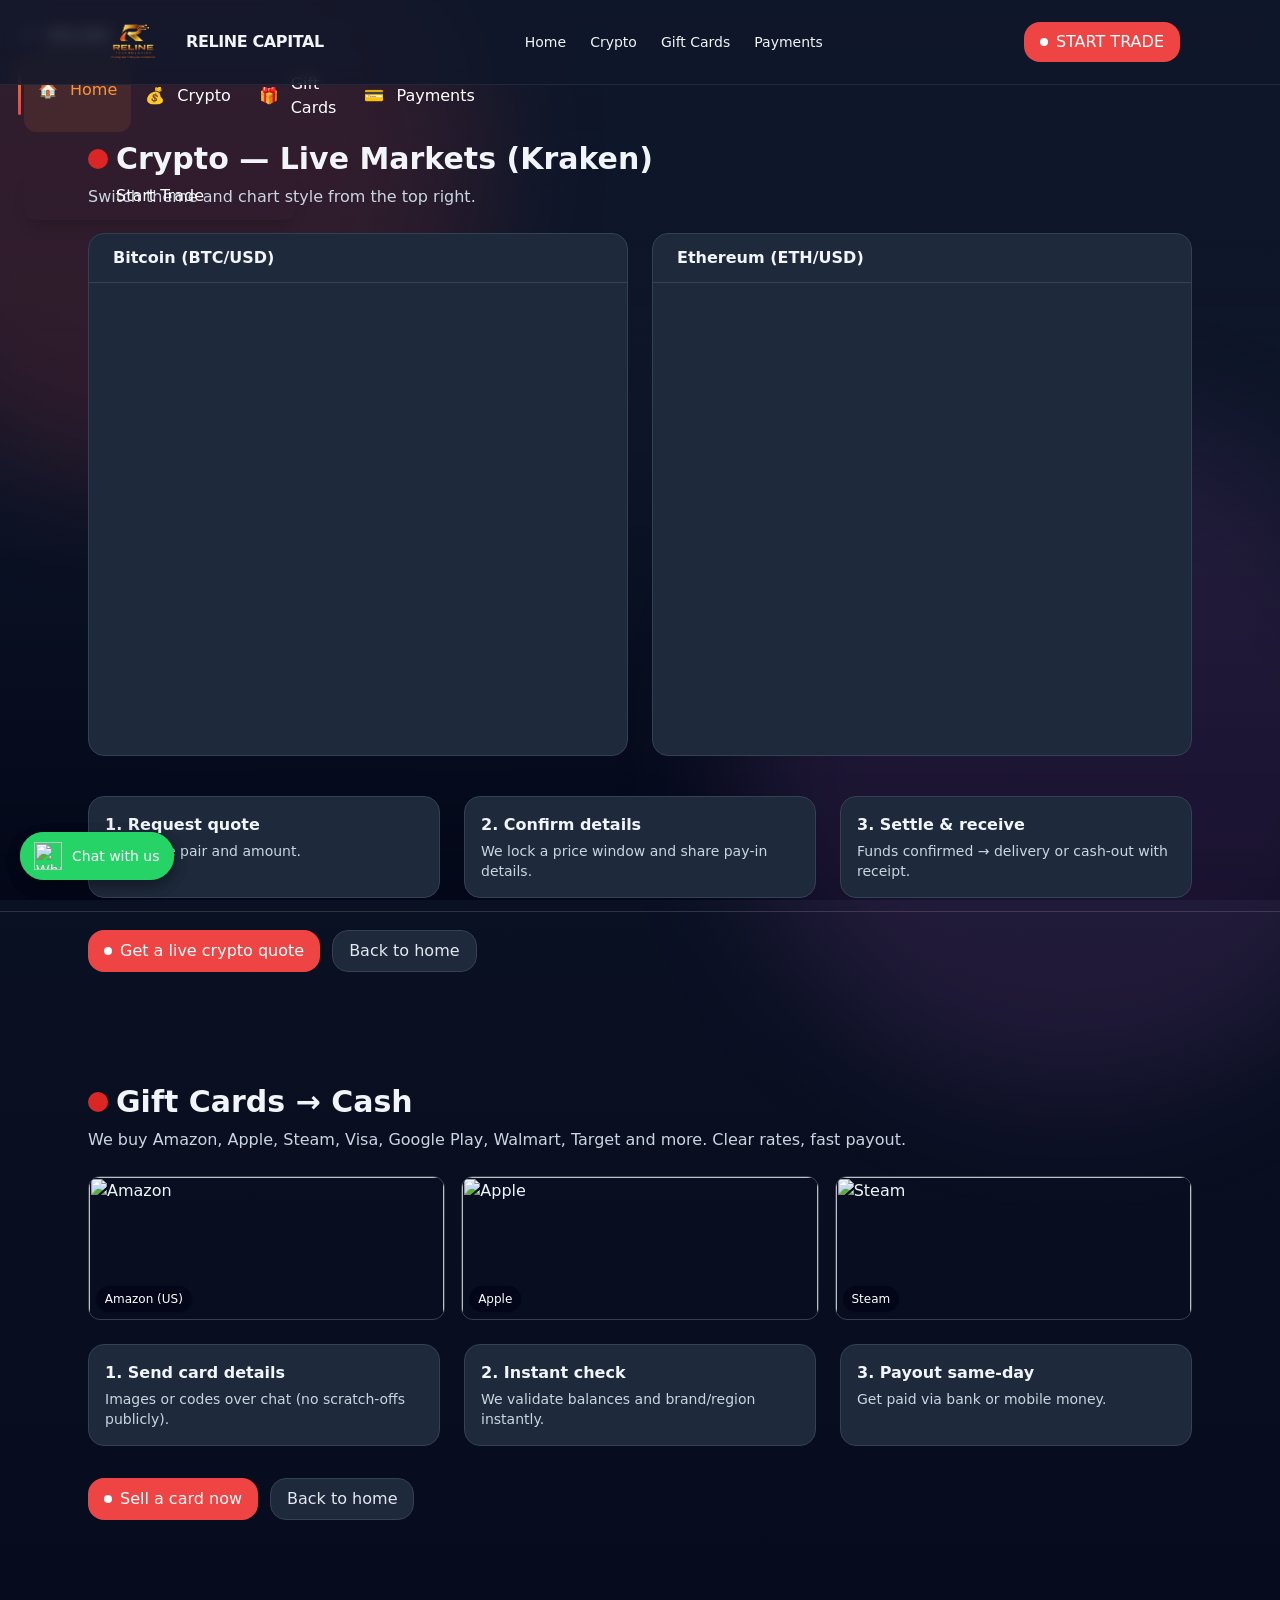
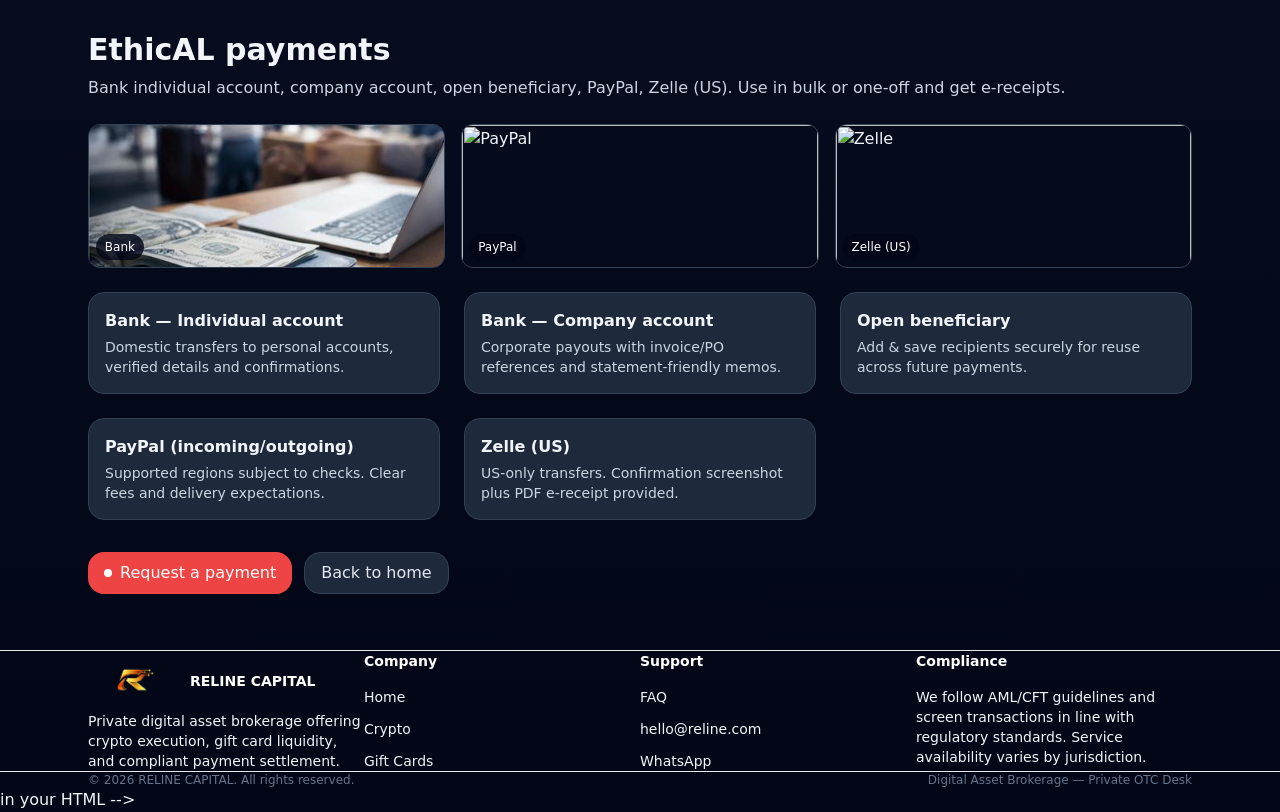
==== accounts.html @ 8716f9d9 "update layout" ====
<html lang="en" class="scroll-smooth">

<head>
  <meta charset="utf-8">
  <meta name="viewport" content="width=device-width, initial-scale=1">
  <title>RELINE — Chat-first Crypto &amp; Gift Cards</title>
  <meta name="description" content="LEXXY — crypto, gift cards, and EthicAL payments with chat‑first simplicity.">
  <link rel="preconnect" href="https://s3.tradingview.com">
  <script src="https://cdn.tailwindcss.com"></script>
  <script>tailwind.config = { darkMode: 'class', theme: { extend: {} } };</script>

  <script>
    document.documentElement.classList.add('dark');
  </script>

  <style>
    @keyframes floatA {
      0% {
        transform: translate3d(0, 0, 0)
      }

      50% {
        transform: translate3d(12px, -10px, 0)
      }

      100% {
        transform: translate3d(0, 0, 0)
      }
    }

    @keyframes floatB {
      0% {
        transform: translate3d(0, 0, 0)
      }

      50% {
        transform: translate3d(-10px, 12px, 0)
      }

      100% {
        transform: translate3d(0, 0, 0)
      }
    }

    .badge {
      position: absolute;
      bottom: .5rem;
      left: .5rem;
      padding: .25rem .55rem;
      border-radius: 9999px;
      font-size: .75rem;
      background: rgba(255, 255, 255, .9);
      color: #0f172a;
      box-shadow: 0 1px 2px rgba(0, 0, 0, .08)
    }

    .dark .badge {
      background: rgba(2, 6, 23, .8);
      color: #fff
    }


    .whatsapp-float {
      position: fixed;
      bottom: 20px;
      left: 20px;
      display: flex;
      align-items: center;
      gap: 10px;
      background-color: #25D366;
      color: #fff;
      padding: 10px 14px;
      border-radius: 50px;
      text-decoration: none;
      font-size: 14px;
      font-weight: 500;
      box-shadow: 0 6px 15px rgba(0, 0, 0, 0.2);
      z-index: 9999;
      transition: transform 0.2s ease, box-shadow 0.2s ease;
    }

    .whatsapp-float:hover {
      transform: translateY(-3px);
      box-shadow: 0 10px 20px rgba(0, 0, 0, 0.25);
    }

    .whatsapp-float img {
      width: 28px;
      height: 28px;
    }
  </style>
  <style>
    *,
    ::before,
    ::after {
      --tw-border-spacing-x: 0;
      --tw-border-spacing-y: 0;
      --tw-translate-x: 0;
      --tw-translate-y: 0;
      --tw-rotate: 0;
      --tw-skew-x: 0;
      --tw-skew-y: 0;
      --tw-scale-x: 1;
      --tw-scale-y: 1;
      --tw-pan-x: ;
      --tw-pan-y: ;
      --tw-pinch-zoom: ;
      --tw-scroll-snap-strictness: proximity;
      --tw-gradient-from-position: ;
      --tw-gradient-via-position: ;
      --tw-gradient-to-position: ;
      --tw-ordinal: ;
      --tw-slashed-zero: ;
      --tw-numeric-figure: ;
      --tw-numeric-spacing: ;
      --tw-numeric-fraction: ;
      --tw-ring-inset: ;
      --tw-ring-offset-width: 0px;
      --tw-ring-offset-color: #fff;
      --tw-ring-color: rgb(59 130 246 / 0.5);
      --tw-ring-offset-shadow: 0 0 #0000;
      --tw-ring-shadow: 0 0 #0000;
      --tw-shadow: 0 0 #0000;
      --tw-shadow-colored: 0 0 #0000;
      --tw-blur: ;
      --tw-brightness: ;
      --tw-contrast: ;
      --tw-grayscale: ;
      --tw-hue-rotate: ;
      --tw-invert: ;
      --tw-saturate: ;
      --tw-sepia: ;
      --tw-drop-shadow: ;
      --tw-backdrop-blur: ;
      --tw-backdrop-brightness: ;
      --tw-backdrop-contrast: ;
      --tw-backdrop-grayscale: ;
      --tw-backdrop-hue-rotate: ;
      --tw-backdrop-invert: ;
      --tw-backdrop-opacity: ;
      --tw-backdrop-saturate: ;
      --tw-backdrop-sepia: ;
      --tw-contain-size: ;
      --tw-contain-layout: ;
      --tw-contain-paint: ;
      --tw-contain-style:
    }

    ::backdrop {
      --tw-border-spacing-x: 0;
      --tw-border-spacing-y: 0;
      --tw-translate-x: 0;
      --tw-translate-y: 0;
      --tw-rotate: 0;
      --tw-skew-x: 0;
      --tw-skew-y: 0;
      --tw-scale-x: 1;
      --tw-scale-y: 1;
      --tw-pan-x: ;
      --tw-pan-y: ;
      --tw-pinch-zoom: ;
      --tw-scroll-snap-strictness: proximity;
      --tw-gradient-from-position: ;
      --tw-gradient-via-position: ;
      --tw-gradient-to-position: ;
      --tw-ordinal: ;
      --tw-slashed-zero: ;
      --tw-numeric-figure: ;
      --tw-numeric-spacing: ;
      --tw-numeric-fraction: ;
      --tw-ring-inset: ;
      --tw-ring-offset-width: 0px;
      --tw-ring-offset-color: #fff;
      --tw-ring-color: rgb(59 130 246 / 0.5);
      --tw-ring-offset-shadow: 0 0 #0000;
      --tw-ring-shadow: 0 0 #0000;
      --tw-shadow: 0 0 #0000;
      --tw-shadow-colored: 0 0 #0000;
      --tw-blur: ;
      --tw-brightness: ;
      --tw-contrast: ;
      --tw-grayscale: ;
      --tw-hue-rotate: ;
      --tw-invert: ;
      --tw-saturate: ;
      --tw-sepia: ;
      --tw-drop-shadow: ;
      --tw-backdrop-blur: ;
      --tw-backdrop-brightness: ;
      --tw-backdrop-contrast: ;
      --tw-backdrop-grayscale: ;
      --tw-backdrop-hue-rotate: ;
      --tw-backdrop-invert: ;
      --tw-backdrop-opacity: ;
      --tw-backdrop-saturate: ;
      --tw-backdrop-sepia: ;
      --tw-contain-size: ;
      --tw-contain-layout: ;
      --tw-contain-paint: ;
      --tw-contain-style:
    }

    /* ! tailwindcss v3.4.17 | MIT License | https://tailwindcss.com */
    *,
    ::after,
    ::before {
      box-sizing: border-box;
      border-width: 0;
      border-style: solid;
      border-color: #e5e7eb
    }

    ::after,
    ::before {
      --tw-content: ''
    }

    :host,
    html {
      line-height: 1.5;
      -webkit-text-size-adjust: 100%;
      -moz-tab-size: 4;
      tab-size: 4;
      font-family: ui-sans-serif, system-ui, sans-serif, "Apple Color Emoji", "Segoe UI Emoji", "Segoe UI Symbol", "Noto Color Emoji";
      font-feature-settings: normal;
      font-variation-settings: normal;
      -webkit-tap-highlight-color: transparent
    }

    body {
      margin: 0;
      line-height: inherit
    }

    hr {
      height: 0;
      color: inherit;
      border-top-width: 1px
    }

    abbr:where([title]) {
      -webkit-text-decoration: underline dotted;
      text-decoration: underline dotted
    }

    h1,
    h2,
    h3,
    h4,
    h5,
    h6 {
      font-size: inherit;
      font-weight: inherit
    }

    a {
      color: inherit;
      text-decoration: inherit
    }

    b,
    strong {
      font-weight: bolder
    }

    code,
    kbd,
    pre,
    samp {
      font-family: ui-monospace, SFMono-Regular, Menlo, Monaco, Consolas, "Liberation Mono", "Courier New", monospace;
      font-feature-settings: normal;
      font-variation-settings: normal;
      font-size: 1em
    }

    small {
      font-size: 80%
    }

    sub,
    sup {
      font-size: 75%;
      line-height: 0;
      position: relative;
      vertical-align: baseline
    }

    sub {
      bottom: -.25em
    }

    sup {
      top: -.5em
    }

    table {
      text-indent: 0;
      border-color: inherit;
      border-collapse: collapse
    }

    button,
    input,
    optgroup,
    select,
    textarea {
      font-family: inherit;
      font-feature-settings: inherit;
      font-variation-settings: inherit;
      font-size: 100%;
      font-weight: inherit;
      line-height: inherit;
      letter-spacing: inherit;
      color: inherit;
      margin: 0;
      padding: 0
    }

    button,
    select {
      text-transform: none
    }

    button,
    input:where([type=button]),
    input:where([type=reset]),
    input:where([type=submit]) {
      -webkit-appearance: button;
      background-color: transparent;
      background-image: none
    }

    :-moz-focusring {
      outline: auto
    }

    :-moz-ui-invalid {
      box-shadow: none
    }

    progress {
      vertical-align: baseline
    }

    ::-webkit-inner-spin-button,
    ::-webkit-outer-spin-button {
      height: auto
    }

    [type=search] {
      -webkit-appearance: textfield;
      outline-offset: -2px
    }

    ::-webkit-search-decoration {
      -webkit-appearance: none
    }

    ::-webkit-file-upload-button {
      -webkit-appearance: button;
      font: inherit
    }

    summary {
      display: list-item
    }

    blockquote,
    dd,
    dl,
    figure,
    h1,
    h2,
    h3,
    h4,
    h5,
    h6,
    hr,
    p,
    pre {
      margin: 0
    }

    fieldset {
      margin: 0;
      padding: 0
    }

    legend {
      padding: 0
    }

    menu,
    ol,
    ul {
      list-style: none;
      margin: 0;
      padding: 0
    }

    dialog {
      padding: 0
    }

    textarea {
      resize: vertical
    }

    input::placeholder,
    textarea::placeholder {
      opacity: 1;
      color: #9ca3af
    }

    [role=button],
    button {
      cursor: pointer
    }

    :disabled {
      cursor: default
    }

    audio,
    canvas,
    embed,
    iframe,
    img,
    object,
    svg,
    video {
      display: block;
      vertical-align: middle
    }

    img,
    video {
      max-width: 100%;
      height: auto
    }

    /* [hidden]:where(:not([hidden=until-found])) {
      display: none
    } */

    .pointer-events-none {
      pointer-events: none
    }

    .fixed {
      position: fixed
    }

    .absolute {
      position: absolute
    }

    .relative {
      position: relative
    }

    .sticky {
      position: sticky
    }

    .inset-0 {
      inset: 0px
    }

    .-bottom-10 {
      bottom: -2.5rem
    }

    .-bottom-32 {
      bottom: -8rem
    }

    .-bottom-48 {
      bottom: -12rem
    }

    .-left-16 {
      left: -4rem
    }

    .-left-24 {
      left: -6rem
    }

    .-left-40 {
      left: -10rem
    }

    .-right-10 {
      right: -2.5rem
    }

    .-right-32 {
      right: -8rem
    }

    .-right-40 {
      right: -10rem
    }

    .-top-10 {
      top: -2.5rem
    }

    .-top-24 {
      top: -6rem
    }

    .-top-40 {
      top: -10rem
    }

    .bottom-6 {
      bottom: 1.5rem
    }

    .right-6 {
      right: 1.5rem
    }

    .top-0 {
      top: 0px
    }

    .-z-10 {
      z-index: -10
    }

    .-z-20 {
      z-index: -20
    }

    .z-40 {
      z-index: 40
    }

    .mx-auto {
      margin-left: auto;
      margin-right: auto
    }

    .mb-4 {
      margin-bottom: 1rem
    }

    .mt-1 {
      margin-top: 0.25rem
    }

    .mt-10 {
      margin-top: 2.5rem
    }

    .mt-2 {
      margin-top: 0.5rem
    }

    .mt-4 {
      margin-top: 1rem
    }

    .mt-6 {
      margin-top: 1.5rem
    }

    .mt-8 {
      margin-top: 2rem
    }

    .mb-2 {
      margin-bottom: 0.5rem
    }

    .mt-3 {
      margin-top: 0.75rem
    }

    .block {
      display: block
    }

    .inline-block {
      display: inline-block
    }

    .flex {
      display: flex
    }

    .inline-flex {
      display: inline-flex
    }

    .grid {
      display: grid
    }

    /* .hidden {
      display: none
    } */

    .h-2 {
      height: 0.5rem
    }

    .h-24 {
      height: 6rem
    }

    .h-3 {
      height: 0.75rem
    }

    .h-36 {
      height: 9rem
    }

    .h-40 {
      height: 10rem
    }

    .h-48 {
      height: 12rem
    }

    .h-5 {
      height: 1.25rem
    }

    .h-8 {
      height: 2rem
    }

    .h-80 {
      height: 20rem
    }

    .h-\[34rem\] {
      height: 34rem
    }

    .h-\[40rem\] {
      height: 40rem
    }

    .h-\[42rem\] {
      height: 42rem
    }

    .h-full {
      height: 100%
    }

    .max-h-72 {
      max-height: 18rem
    }

    .w-2 {
      width: 0.5rem
    }

    .w-24 {
      width: 6rem
    }

    .w-3 {
      width: 0.75rem
    }

    .w-40 {
      width: 10rem
    }

    .w-48 {
      width: 12rem
    }

    .w-5 {
      width: 1.25rem
    }

    .w-8 {
      width: 2rem
    }

    .w-80 {
      width: 20rem
    }

    .w-\[34rem\] {
      width: 34rem
    }

    .w-\[40rem\] {
      width: 40rem
    }

    .w-\[42rem\] {
      width: 42rem
    }

    .w-full {
      width: 100%
    }

    .max-w-6xl {
      max-width: 72rem
    }

    .rotate-12 {
      --tw-rotate: 12deg;
      transform: translate(var(--tw-translate-x), var(--tw-translate-y)) rotate(var(--tw-rotate)) skewX(var(--tw-skew-x)) skewY(var(--tw-skew-y)) scaleX(var(--tw-scale-x)) scaleY(var(--tw-scale-y))
    }

    .cursor-pointer {
      cursor: pointer
    }

    .grid-cols-2 {
      grid-template-columns: repeat(2, minmax(0, 1fr))
    }

    .flex-wrap {
      flex-wrap: wrap
    }

    .items-start {
      align-items: flex-start
    }

    .items-center {
      align-items: center
    }

    .justify-center {
      justify-content: center
    }

    .justify-between {
      justify-content: space-between
    }

    .gap-1 {
      gap: 0.25rem
    }

    .gap-10 {
      gap: 2.5rem
    }

    .gap-2 {
      gap: 0.5rem
    }

    .gap-3 {
      gap: 0.75rem
    }

    .gap-4 {
      gap: 1rem
    }

    .gap-6 {
      gap: 1.5rem
    }

    .gap-8 {
      gap: 2rem
    }

    .space-y-3> :not([hidden])~ :not([hidden]) {
      --tw-space-y-reverse: 0;
      margin-top: calc(0.75rem * calc(1 - var(--tw-space-y-reverse)));
      margin-bottom: calc(0.75rem * var(--tw-space-y-reverse))
    }

    .space-y-4> :not([hidden])~ :not([hidden]) {
      --tw-space-y-reverse: 0;
      margin-top: calc(1rem * calc(1 - var(--tw-space-y-reverse)));
      margin-bottom: calc(1rem * var(--tw-space-y-reverse))
    }

    .space-y-2> :not([hidden])~ :not([hidden]) {
      --tw-space-y-reverse: 0;
      margin-top: calc(0.5rem * calc(1 - var(--tw-space-y-reverse)));
      margin-bottom: calc(0.5rem * var(--tw-space-y-reverse))
    }

    /* .overflow-hidden {
      overflow: hidden
    } */

    .scroll-smooth {
      scroll-behavior: smooth
    }

    .rounded-2xl {
      border-radius: 1rem
    }

    .rounded-\[40\%\] {
      border-radius: 40%
    }

    .rounded-full {
      border-radius: 9999px
    }

    .rounded-lg {
      border-radius: 0.5rem
    }

    .rounded-xl {
      border-radius: 0.75rem
    }

    .border {
      border-width: 1px
    }

    .border-b {
      border-bottom-width: 1px
    }

    .border-t {
      border-top-width: 1px
    }

    .border-slate-200 {
      --tw-border-opacity: 1;
      border-color: rgb(226 232 240 / var(--tw-border-opacity, 1))
    }

    .bg-cyan-400\/15 {
      background-color: rgb(34 211 238 / 0.15)
    }

    .bg-cyan-500 {
      --tw-bg-opacity: 1;
      background-color: rgb(6 182 212 / var(--tw-bg-opacity, 1))
    }

    .bg-cyan-600 {
      --tw-bg-opacity: 1;
      background-color: rgb(8 145 178 / var(--tw-bg-opacity, 1))
    }

    .bg-fuchsia-400\/10 {
      background-color: rgb(232 121 249 / 0.1)
    }

    .bg-slate-100 {
      --tw-bg-opacity: 1;
      background-color: rgb(241 245 249 / var(--tw-bg-opacity, 1))
    }

    .bg-white {
      --tw-bg-opacity: 1;
      background-color: rgb(255 255 255 / var(--tw-bg-opacity, 1))
    }

    .bg-white\/80 {
      background-color: rgb(255 255 255 / 0.8)
    }

    .bg-\[radial-gradient\(circle_at_1px_1px\2c \#0ea5e9_1px\2c transparent_1px\)\] {
      background-image: radial-gradient(circle at 1px 1px, #0ea5e9 1px, transparent 1px)
    }

    .bg-gradient-to-b {
      background-image: linear-gradient(to bottom, var(--tw-gradient-stops))
    }

    .bg-gradient-to-br {
      background-image: linear-gradient(to bottom right, var(--tw-gradient-stops))
    }

    .bg-gradient-to-tr {
      background-image: linear-gradient(to top right, var(--tw-gradient-stops))
    }

    .from-cyan-400 {
      --tw-gradient-from: #22d3ee var(--tw-gradient-from-position);
      --tw-gradient-to: rgb(34 211 238 / 0) var(--tw-gradient-to-position);
      --tw-gradient-stops: var(--tw-gradient-from), var(--tw-gradient-to)
    }

    .from-cyan-400\/30 {
      --tw-gradient-from: rgb(34 211 238 / 0.3) var(--tw-gradient-from-position);
      --tw-gradient-to: rgb(34 211 238 / 0) var(--tw-gradient-to-position);
      --tw-gradient-stops: var(--tw-gradient-from), var(--tw-gradient-to)
    }

    .from-violet-500 {
      --tw-gradient-from: #8b5cf6 var(--tw-gradient-from-position);
      --tw-gradient-to: rgb(139 92 246 / 0) var(--tw-gradient-to-position);
      --tw-gradient-stops: var(--tw-gradient-from), var(--tw-gradient-to)
    }

    .from-violet-500\/20 {
      --tw-gradient-from: rgb(139 92 246 / 0.2) var(--tw-gradient-from-position);
      --tw-gradient-to: rgb(139 92 246 / 0) var(--tw-gradient-to-position);
      --tw-gradient-stops: var(--tw-gradient-from), var(--tw-gradient-to)
    }

    .from-white {
      --tw-gradient-from: #fff var(--tw-gradient-from-position);
      --tw-gradient-to: rgb(255 255 255 / 0) var(--tw-gradient-to-position);
      --tw-gradient-stops: var(--tw-gradient-from), var(--tw-gradient-to)
    }

    .from-white\/80 {
      --tw-gradient-from: rgb(255 255 255 / 0.8) var(--tw-gradient-from-position);
      --tw-gradient-to: rgb(255 255 255 / 0) var(--tw-gradient-to-position);
      --tw-gradient-stops: var(--tw-gradient-from), var(--tw-gradient-to)
    }

    .via-cyan-400 {
      --tw-gradient-to: rgb(34 211 238 / 0) var(--tw-gradient-to-position);
      --tw-gradient-stops: var(--tw-gradient-from), #22d3ee var(--tw-gradient-via-position), var(--tw-gradient-to)
    }

    .via-cyan-400\/20 {
      --tw-gradient-to: rgb(34 211 238 / 0) var(--tw-gradient-to-position);
      --tw-gradient-stops: var(--tw-gradient-from), rgb(34 211 238 / 0.2) var(--tw-gradient-via-position), var(--tw-gradient-to)
    }

    .via-fuchsia-500 {
      --tw-gradient-to: rgb(217 70 239 / 0) var(--tw-gradient-to-position);
      --tw-gradient-stops: var(--tw-gradient-from), #d946ef var(--tw-gradient-via-position), var(--tw-gradient-to)
    }

    .via-white\/40 {
      --tw-gradient-to: rgb(255 255 255 / 0) var(--tw-gradient-to-position);
      --tw-gradient-stops: var(--tw-gradient-from), rgb(255 255 255 / 0.4) var(--tw-gradient-via-position), var(--tw-gradient-to)
    }

    .to-fuchsia-500\/20 {
      --tw-gradient-to: rgb(217 70 239 / 0.2) var(--tw-gradient-to-position)
    }

    .to-fuchsia-500\/30 {
      --tw-gradient-to: rgb(217 70 239 / 0.3) var(--tw-gradient-to-position)
    }

    .to-slate-50 {
      --tw-gradient-to: #f8fafc var(--tw-gradient-to-position)
    }

    .to-transparent {
      --tw-gradient-to: transparent var(--tw-gradient-to-position)
    }

    .to-violet-500\/30 {
      --tw-gradient-to: rgb(139 92 246 / 0.3) var(--tw-gradient-to-position)
    }

    .to-white\/80 {
      --tw-gradient-to: rgb(255 255 255 / 0.8) var(--tw-gradient-to-position)
    }

    .object-cover {
      object-fit: cover
    }

    .p-1 {
      padding: 0.25rem
    }

    .p-4 {
      padding: 1rem
    }

    .p-6 {
      padding: 1.5rem
    }

    .px-2 {
      padding-left: 0.5rem;
      padding-right: 0.5rem
    }

    .px-3 {
      padding-left: 0.75rem;
      padding-right: 0.75rem
    }

    .px-4 {
      padding-left: 1rem;
      padding-right: 1rem
    }

    .px-6 {
      padding-left: 1.5rem;
      padding-right: 1.5rem
    }

    .py-1 {
      padding-top: 0.25rem;
      padding-bottom: 0.25rem
    }

    .py-12 {
      padding-top: 3rem;
      padding-bottom: 3rem
    }

    .py-14 {
      padding-top: 3.5rem;
      padding-bottom: 3.5rem
    }

    .py-2 {
      padding-top: 0.5rem;
      padding-bottom: 0.5rem
    }

    .py-3 {
      padding-top: 0.75rem;
      padding-bottom: 0.75rem
    }

    .py-4 {
      padding-top: 1rem;
      padding-bottom: 1rem
    }

    .py-10 {
      padding-top: 2.5rem;
      padding-bottom: 2.5rem
    }

    .pb-10 {
      padding-bottom: 2.5rem
    }

    .pt-16 {
      padding-top: 4rem
    }

    .text-3xl {
      font-size: 1.875rem;
      line-height: 2.25rem
    }

    .text-4xl {
      font-size: 2.25rem;
      line-height: 2.5rem
    }

    .text-base {
      font-size: 1rem;
      line-height: 1.5rem
    }

    .text-lg {
      font-size: 1.125rem;
      line-height: 1.75rem
    }

    .text-sm {
      font-size: 0.875rem;
      line-height: 1.25rem
    }

    .text-xs {
      font-size: 0.75rem;
      line-height: 1rem
    }

    .font-semibold {
      font-weight: 600
    }

    .font-medium {
      font-weight: 500
    }

    .leading-tight {
      line-height: 1.25
    }

    .tracking-tight {
      letter-spacing: -0.025em
    }

    .text-slate-500 {
      --tw-text-opacity: 1;
      color: rgb(100 116 139 / var(--tw-text-opacity, 1))
    }

    .text-slate-600 {
      --tw-text-opacity: 1;
      color: rgb(71 85 105 / var(--tw-text-opacity, 1))
    }

    .text-slate-700 {
      --tw-text-opacity: 1;
      color: rgb(51 65 85 / var(--tw-text-opacity, 1))
    }

    .text-slate-900 {
      --tw-text-opacity: 1;
      color: rgb(15 23 42 / var(--tw-text-opacity, 1))
    }

    .text-white {
      --tw-text-opacity: 1;
      color: rgb(255 255 255 / var(--tw-text-opacity, 1))
    }

    .placeholder-slate-400::placeholder {
      --tw-placeholder-opacity: 1;
      color: rgb(148 163 184 / var(--tw-placeholder-opacity, 1))
    }

    .opacity-25 {
      opacity: 0.25
    }

    .opacity-30 {
      opacity: 0.3
    }

    .opacity-\[0\.06\] {
      opacity: 0.06
    }

    .shadow {
      --tw-shadow: 0 1px 3px 0 rgb(0 0 0 / 0.1), 0 1px 2px -1px rgb(0 0 0 / 0.1);
      --tw-shadow-colored: 0 1px 3px 0 var(--tw-shadow-color), 0 1px 2px -1px var(--tw-shadow-color);
      box-shadow: var(--tw-ring-offset-shadow, 0 0 #0000), var(--tw-ring-shadow, 0 0 #0000), var(--tw-shadow)
    }

    .shadow-lg {
      --tw-shadow: 0 10px 15px -3px rgb(0 0 0 / 0.1), 0 4px 6px -4px rgb(0 0 0 / 0.1);
      --tw-shadow-colored: 0 10px 15px -3px var(--tw-shadow-color), 0 4px 6px -4px var(--tw-shadow-color);
      box-shadow: var(--tw-ring-offset-shadow, 0 0 #0000), var(--tw-ring-shadow, 0 0 #0000), var(--tw-shadow)
    }

    .blur-2xl {
      --tw-blur: blur(40px);
      filter: var(--tw-blur) var(--tw-brightness) var(--tw-contrast) var(--tw-grayscale) var(--tw-hue-rotate) var(--tw-invert) var(--tw-saturate) var(--tw-sepia) var(--tw-drop-shadow)
    }

    .blur-3xl {
      --tw-blur: blur(64px);
      filter: var(--tw-blur) var(--tw-brightness) var(--tw-contrast) var(--tw-grayscale) var(--tw-hue-rotate) var(--tw-invert) var(--tw-saturate) var(--tw-sepia) var(--tw-drop-shadow)
    }

    .blur-xl {
      --tw-blur: blur(24px);
      filter: var(--tw-blur) var(--tw-brightness) var(--tw-contrast) var(--tw-grayscale) var(--tw-hue-rotate) var(--tw-invert) var(--tw-saturate) var(--tw-sepia) var(--tw-drop-shadow)
    }

    .backdrop-blur {
      --tw-backdrop-blur: blur(8px);
      -webkit-backdrop-filter: var(--tw-backdrop-blur) var(--tw-backdrop-brightness) var(--tw-backdrop-contrast) var(--tw-backdrop-grayscale) var(--tw-backdrop-hue-rotate) var(--tw-backdrop-invert) var(--tw-backdrop-opacity) var(--tw-backdrop-saturate) var(--tw-backdrop-sepia);
      backdrop-filter: var(--tw-backdrop-blur) var(--tw-backdrop-brightness) var(--tw-backdrop-contrast) var(--tw-backdrop-grayscale) var(--tw-backdrop-hue-rotate) var(--tw-backdrop-invert) var(--tw-backdrop-opacity) var(--tw-backdrop-saturate) var(--tw-backdrop-sepia)
    }

    .transition-transform {
      transition-property: transform;
      transition-timing-function: cubic-bezier(0.4, 0, 0.2, 1);
      transition-duration: 150ms
    }

    .duration-150 {
      transition-duration: 150ms
    }

    .duration-300 {
      transition-duration: 300ms
    }

    .will-change-transform {
      will-change: transform
    }

    .\[background-size\:22px_22px\] {
      background-size: 22px 22px
    }

    .hover\:-translate-y-1:hover {
      --tw-translate-y: -0.25rem;
      transform: translate(var(--tw-translate-x), var(--tw-translate-y)) rotate(var(--tw-rotate)) skewX(var(--tw-skew-x)) skewY(var(--tw-skew-y)) scaleX(var(--tw-scale-x)) scaleY(var(--tw-scale-y))
    }

    .hover\:bg-cyan-600:hover {
      --tw-bg-opacity: 1;
      background-color: rgb(8 145 178 / var(--tw-bg-opacity, 1))
    }

    .hover\:bg-slate-50:hover {
      --tw-bg-opacity: 1;
      background-color: rgb(248 250 252 / var(--tw-bg-opacity, 1))
    }

    .hover\:text-cyan-600:hover {
      --tw-text-opacity: 1;
      color: rgb(8 145 178 / var(--tw-text-opacity, 1))
    }

    .hover\:shadow-xl:hover {
      --tw-shadow: 0 20px 25px -5px rgb(0 0 0 / 0.1), 0 8px 10px -6px rgb(0 0 0 / 0.1);
      --tw-shadow-colored: 0 20px 25px -5px var(--tw-shadow-color), 0 8px 10px -6px var(--tw-shadow-color);
      box-shadow: var(--tw-ring-offset-shadow, 0 0 #0000), var(--tw-ring-shadow, 0 0 #0000), var(--tw-shadow)
    }

    .dark\:border-slate-700:is(.dark *) {
      --tw-border-opacity: 1;
      border-color: rgb(51 65 85 / var(--tw-border-opacity, 1))
    }

    .dark\:border-slate-800:is(.dark *) {
      --tw-border-opacity: 1;
      border-color: rgb(30 41 59 / var(--tw-border-opacity, 1))
    }

    .dark\:bg-slate-800:is(.dark *) {
      --tw-bg-opacity: 1;
      background-color: rgb(30 41 59 / var(--tw-bg-opacity, 1))
    }

    .dark\:bg-slate-900\/50:is(.dark *) {
      background-color: rgb(15 23 42 / 0.5)
    }

    .dark\:bg-slate-900\/80:is(.dark *) {
      background-color: rgb(15 23 42 / 0.8)
    }

    .dark\:bg-slate-700:is(.dark *) {
      --tw-bg-opacity: 1;
      background-color: rgb(51 65 85 / var(--tw-bg-opacity, 1))
    }

    .dark\:from-slate-900:is(.dark *) {
      --tw-gradient-from: #0f172a var(--tw-gradient-from-position);
      --tw-gradient-to: rgb(15 23 42 / 0) var(--tw-gradient-to-position);
      --tw-gradient-stops: var(--tw-gradient-from), var(--tw-gradient-to)
    }

    .dark\:from-slate-900\/80:is(.dark *) {
      --tw-gradient-from: rgb(15 23 42 / 0.8) var(--tw-gradient-from-position);
      --tw-gradient-to: rgb(15 23 42 / 0) var(--tw-gradient-to-position);
      --tw-gradient-stops: var(--tw-gradient-from), var(--tw-gradient-to)
    }

    .dark\:via-slate-900\/40:is(.dark *) {
      --tw-gradient-to: rgb(15 23 42 / 0) var(--tw-gradient-to-position);
      --tw-gradient-stops: var(--tw-gradient-from), rgb(15 23 42 / 0.4) var(--tw-gradient-via-position), var(--tw-gradient-to)
    }

    .dark\:to-slate-950:is(.dark *) {
      --tw-gradient-to: #020617 var(--tw-gradient-to-position)
    }

    .dark\:to-slate-950\/85:is(.dark *) {
      --tw-gradient-to: rgb(2 6 23 / 0.85) var(--tw-gradient-to-position)
    }

    .dark\:text-slate-100:is(.dark *) {
      --tw-text-opacity: 1;
      color: rgb(241 245 249 / var(--tw-text-opacity, 1))
    }

    .dark\:text-slate-200:is(.dark *) {
      --tw-text-opacity: 1;
      color: rgb(226 232 240 / var(--tw-text-opacity, 1))
    }

    .dark\:text-slate-300:is(.dark *) {
      --tw-text-opacity: 1;
      color: rgb(203 213 225 / var(--tw-text-opacity, 1))
    }

    .dark\:text-white:is(.dark *) {
      --tw-text-opacity: 1;
      color: rgb(255 255 255 / var(--tw-text-opacity, 1))
    }

    .dark\:opacity-20:is(.dark *) {
      opacity: 0.2
    }

    .dark\:hover\:bg-slate-700:hover:is(.dark *) {
      --tw-bg-opacity: 1;
      background-color: rgb(51 65 85 / var(--tw-bg-opacity, 1))
    }

    @media (min-width: 640px) {
      .sm\:grid-cols-2 {
        grid-template-columns: repeat(2, minmax(0, 1fr))
      }

      .sm\:px-6 {
        padding-left: 1.5rem;
        padding-right: 1.5rem
      }

      .sm\:text-5xl {
        font-size: 3rem;
        line-height: 1
      }
    }

    @media (min-width: 768px) {
      .md\:flex {
        display: flex
      }

      .md\:grid-cols-2 {
        grid-template-columns: repeat(2, minmax(0, 1fr))
      }

      .md\:grid-cols-3 {
        grid-template-columns: repeat(3, minmax(0, 1fr))
      }

      .md\:grid-cols-4 {
        grid-template-columns: repeat(4, minmax(0, 1fr))
      }
    }



    /* ===== RED THEME OVERRIDE ===== */

    /* Main brand backgrounds */
    .bg-cyan-400\/15 {
      background-color: rgba(239, 68, 68, 0.15) !important;
    }

    .bg-cyan-500 {
      background-color: #ef4444 !important;
    }

    .bg-cyan-600 {
      background-color: #dc2626 !important;
    }

    .hover\:bg-cyan-600:hover {
      background-color: #dc2626 !important;
    }

    /* Gradient overrides */
    .from-cyan-400 {
      --tw-gradient-from: #ef4444 !important;
    }

    .from-cyan-400\/30 {
      --tw-gradient-from: rgba(239, 68, 68, 0.3) !important;
    }

    .via-cyan-400 {
      --tw-gradient-stops: var(--tw-gradient-from), #ef4444, var(--tw-gradient-to) !important;
    }

    .via-cyan-400\/20 {
      --tw-gradient-stops: var(--tw-gradient-from), rgba(239, 68, 68, 0.2), var(--tw-gradient-to) !important;
    }

    .from-violet-500 {
      --tw-gradient-from: #b91c1c !important;
    }

    .from-violet-500\/20 {
      --tw-gradient-from: rgba(185, 28, 28, 0.2) !important;
    }

    .via-fuchsia-500 {
      --tw-gradient-stops: var(--tw-gradient-from), #ef4444, var(--tw-gradient-to) !important;
    }

    .to-fuchsia-500\/20 {
      --tw-gradient-to: rgba(239, 68, 68, 0.2) !important;
    }

    .to-fuchsia-500\/30 {
      --tw-gradient-to: rgba(239, 68, 68, 0.3) !important;
    }

    .to-violet-500\/30 {
      --tw-gradient-to: rgba(185, 28, 28, 0.3) !important;
    }

    /* Text hover */
    .hover\:text-cyan-600:hover {
      color: #dc2626 !important;
    }

    /* Radial background pattern */
    .bg-\[radial-gradient\(circle_at_1px_1px\2c \#0ea5e9_1px\2c transparent_1px\)\] {
      background-image: radial-gradient(circle at 1px 1px, #ef4444 1px, transparent 1px) !important;
    }

    /* Ring color */
    :root {
      --tw-ring-color: rgba(239, 68, 68, 0.5) !important;
    }
  </style>
  <script src="https://s3.tradingview.com/tv.js" async=""></script>
  <style>
    *,
    ::before,
    ::after {
      --tw-border-spacing-x: 0;
      --tw-border-spacing-y: 0;
      --tw-translate-x: 0;
      --tw-translate-y: 0;
      --tw-rotate: 0;
      --tw-skew-x: 0;
      --tw-skew-y: 0;
      --tw-scale-x: 1;
      --tw-scale-y: 1;
      --tw-pan-x: ;
      --tw-pan-y: ;
      --tw-pinch-zoom: ;
      --tw-scroll-snap-strictness: proximity;
      --tw-gradient-from-position: ;
      --tw-gradient-via-position: ;
      --tw-gradient-to-position: ;
      --tw-ordinal: ;
      --tw-slashed-zero: ;
      --tw-numeric-figure: ;
      --tw-numeric-spacing: ;
      --tw-numeric-fraction: ;
      --tw-ring-inset: ;
      --tw-ring-offset-width: 0px;
      --tw-ring-offset-color: #fff;
      --tw-ring-color: rgb(59 130 246 / 0.5);
      --tw-ring-offset-shadow: 0 0 #0000;
      --tw-ring-shadow: 0 0 #0000;
      --tw-shadow: 0 0 #0000;
      --tw-shadow-colored: 0 0 #0000;
      --tw-blur: ;
      --tw-brightness: ;
      --tw-contrast: ;
      --tw-grayscale: ;
      --tw-hue-rotate: ;
      --tw-invert: ;
      --tw-saturate: ;
      --tw-sepia: ;
      --tw-drop-shadow: ;
      --tw-backdrop-blur: ;
      --tw-backdrop-brightness: ;
      --tw-backdrop-contrast: ;
      --tw-backdrop-grayscale: ;
      --tw-backdrop-hue-rotate: ;
      --tw-backdrop-invert: ;
      --tw-backdrop-opacity: ;
      --tw-backdrop-saturate: ;
      --tw-backdrop-sepia: ;
      --tw-contain-size: ;
      --tw-contain-layout: ;
      --tw-contain-paint: ;
      --tw-contain-style:
    }

    ::backdrop {
      --tw-border-spacing-x: 0;
      --tw-border-spacing-y: 0;
      --tw-translate-x: 0;
      --tw-translate-y: 0;
      --tw-rotate: 0;
      --tw-skew-x: 0;
      --tw-skew-y: 0;
      --tw-scale-x: 1;
      --tw-scale-y: 1;
      --tw-pan-x: ;
      --tw-pan-y: ;
      --tw-pinch-zoom: ;
      --tw-scroll-snap-strictness: proximity;
      --tw-gradient-from-position: ;
      --tw-gradient-via-position: ;
      --tw-gradient-to-position: ;
      --tw-ordinal: ;
      --tw-slashed-zero: ;
      --tw-numeric-figure: ;
      --tw-numeric-spacing: ;
      --tw-numeric-fraction: ;
      --tw-ring-inset: ;
      --tw-ring-offset-width: 0px;
      --tw-ring-offset-color: #fff;
      --tw-ring-color: rgb(59 130 246 / 0.5);
      --tw-ring-offset-shadow: 0 0 #0000;
      --tw-ring-shadow: 0 0 #0000;
      --tw-shadow: 0 0 #0000;
      --tw-shadow-colored: 0 0 #0000;
      --tw-blur: ;
      --tw-brightness: ;
      --tw-contrast: ;
      --tw-grayscale: ;
      --tw-hue-rotate: ;
      --tw-invert: ;
      --tw-saturate: ;
      --tw-sepia: ;
      --tw-drop-shadow: ;
      --tw-backdrop-blur: ;
      --tw-backdrop-brightness: ;
      --tw-backdrop-contrast: ;
      --tw-backdrop-grayscale: ;
      --tw-backdrop-hue-rotate: ;
      --tw-backdrop-invert: ;
      --tw-backdrop-opacity: ;
      --tw-backdrop-saturate: ;
      --tw-backdrop-sepia: ;
      --tw-contain-size: ;
      --tw-contain-layout: ;
      --tw-contain-paint: ;
      --tw-contain-style:
    }

    /* ! tailwindcss v3.4.17 | MIT License | https://tailwindcss.com */
    *,
    ::after,
    ::before {
      box-sizing: border-box;
      border-width: 0;
      border-style: solid;
      border-color: #e5e7eb
    }

    ::after,
    ::before {
      --tw-content: ''
    }

    :host,
    html {
      line-height: 1.5;
      -webkit-text-size-adjust: 100%;
      -moz-tab-size: 4;
      tab-size: 4;
      font-family: ui-sans-serif, system-ui, sans-serif, "Apple Color Emoji", "Segoe UI Emoji", "Segoe UI Symbol", "Noto Color Emoji";
      font-feature-settings: normal;
      font-variation-settings: normal;
      -webkit-tap-highlight-color: transparent
    }

    body {
      margin: 0;
      line-height: inherit
    }

    hr {
      height: 0;
      color: inherit;
      border-top-width: 1px
    }

    abbr:where([title]) {
      -webkit-text-decoration: underline dotted;
      text-decoration: underline dotted
    }

    h1,
    h2,
    h3,
    h4,
    h5,
    h6 {
      font-size: inherit;
      font-weight: inherit
    }

    a {
      color: inherit;
      text-decoration: inherit
    }

    b,
    strong {
      font-weight: bolder
    }

    code,
    kbd,
    pre,
    samp {
      font-family: ui-monospace, SFMono-Regular, Menlo, Monaco, Consolas, "Liberation Mono", "Courier New", monospace;
      font-feature-settings: normal;
      font-variation-settings: normal;
      font-size: 1em
    }

    small {
      font-size: 80%
    }

    sub,
    sup {
      font-size: 75%;
      line-height: 0;
      position: relative;
      vertical-align: baseline
    }

    sub {
      bottom: -.25em
    }

    sup {
      top: -.5em
    }

    table {
      text-indent: 0;
      border-color: inherit;
      border-collapse: collapse
    }

    button,
    input,
    optgroup,
    select,
    textarea {
      font-family: inherit;
      font-feature-settings: inherit;
      font-variation-settings: inherit;
      font-size: 100%;
      font-weight: inherit;
      line-height: inherit;
      letter-spacing: inherit;
      color: inherit;
      margin: 0;
      padding: 0
    }

    button,
    select {
      text-transform: none
    }

    button,
    input:where([type=button]),
    input:where([type=reset]),
    input:where([type=submit]) {
      -webkit-appearance: button;
      background-color: transparent;
      background-image: none
    }

    :-moz-focusring {
      outline: auto
    }

    :-moz-ui-invalid {
      box-shadow: none
    }

    progress {
      vertical-align: baseline
    }

    ::-webkit-inner-spin-button,
    ::-webkit-outer-spin-button {
      height: auto
    }

    [type=search] {
      -webkit-appearance: textfield;
      outline-offset: -2px
    }

    ::-webkit-search-decoration {
      -webkit-appearance: none
    }

    ::-webkit-file-upload-button {
      -webkit-appearance: button;
      font: inherit
    }

    summary {
      display: list-item
    }

    blockquote,
    dd,
    dl,
    figure,
    h1,
    h2,
    h3,
    h4,
    h5,
    h6,
    hr,
    p,
    pre {
      margin: 0
    }

    fieldset {
      margin: 0;
      padding: 0
    }

    legend {
      padding: 0
    }

    menu,
    ol,
    ul {
      list-style: none;
      margin: 0;
      padding: 0
    }

    dialog {
      padding: 0
    }

    textarea {
      resize: vertical
    }

    input::placeholder,
    textarea::placeholder {
      opacity: 1;
      color: #9ca3af
    }

    [role=button],
    button {
      cursor: pointer
    }

    :disabled {
      cursor: default
    }

    audio,
    canvas,
    embed,
    iframe,
    img,
    object,
    svg,
    video {
      display: block;
      vertical-align: middle
    }

    img,
    video {
      max-width: 100%;
      height: auto
    }

    .pointer-events-none {
      pointer-events: none
    }

    .fixed {
      position: fixed
    }

    .absolute {
      position: absolute
    }

    .relative {
      position: relative
    }

    .sticky {
      position: sticky
    }

    .inset-0 {
      inset: 0px
    }

    .-bottom-10 {
      bottom: -2.5rem
    }

    .-bottom-32 {
      bottom: -8rem
    }

    .-bottom-48 {
      bottom: -12rem
    }

    .-left-16 {
      left: -4rem
    }

    .-left-24 {
      left: -6rem
    }

    .-left-40 {
      left: -10rem
    }

    .-right-10 {
      right: -2.5rem
    }

    .-right-32 {
      right: -8rem
    }

    .-right-40 {
      right: -10rem
    }

    .-top-10 {
      top: -2.5rem
    }

    .-top-24 {
      top: -6rem
    }

    .-top-40 {
      top: -10rem
    }

    .bottom-6 {
      bottom: 1.5rem
    }

    .right-6 {
      right: 1.5rem
    }

    .top-0 {
      top: 0px
    }

    .-z-10 {
      z-index: -10
    }

    .-z-20 {
      z-index: -20
    }

    .z-40 {
      z-index: 40
    }

    .mx-auto {
      margin-left: auto;
      margin-right: auto
    }

    .mb-2 {
      margin-bottom: 0.5rem
    }

    .mb-4 {
      margin-bottom: 1rem
    }

    .mt-1 {
      margin-top: 0.25rem
    }

    .mt-10 {
      margin-top: 2.5rem
    }

    .mt-2 {
      margin-top: 0.5rem
    }

    .mt-3 {
      margin-top: 0.75rem
    }

    .mt-4 {
      margin-top: 1rem
    }

    .mt-6 {
      margin-top: 1.5rem
    }

    .mt-8 {
      margin-top: 2rem
    }

    .block {
      display: block
    }

    .inline-block {
      display: inline-block
    }

    .flex {
      display: flex
    }

    .inline-flex {
      display: inline-flex
    }

    .grid {
      display: grid
    }

    .h-2 {
      height: 0.5rem
    }

    .h-24 {
      height: 6rem
    }

    .h-3 {
      height: 0.75rem
    }

    .h-36 {
      height: 9rem
    }

    .h-40 {
      height: 10rem
    }

    .h-48 {
      height: 12rem
    }

    .h-5 {
      height: 1.25rem
    }

    .h-8 {
      height: 2rem
    }

    .h-80 {
      height: 20rem
    }

    .h-\[34rem\] {
      height: 34rem
    }

    .h-\[40rem\] {
      height: 40rem
    }

    .h-\[42rem\] {
      height: 42rem
    }

    .h-full {
      height: 100%
    }

    .max-h-72 {
      max-height: 18rem
    }

    .w-2 {
      width: 0.5rem
    }

    .w-24 {
      width: 6rem
    }

    .w-3 {
      width: 0.75rem
    }

    .w-40 {
      width: 10rem
    }

    .w-48 {
      width: 12rem
    }

    .w-5 {
      width: 1.25rem
    }

    .w-8 {
      width: 2rem
    }

    .w-80 {
      width: 20rem
    }

    .w-\[34rem\] {
      width: 34rem
    }

    .w-\[40rem\] {
      width: 40rem
    }

    .w-\[42rem\] {
      width: 42rem
    }

    .w-full {
      width: 100%
    }

    .max-w-6xl {
      max-width: 72rem
    }

    .rotate-12 {
      --tw-rotate: 12deg;
      transform: translate(var(--tw-translate-x), var(--tw-translate-y)) rotate(var(--tw-rotate)) skewX(var(--tw-skew-x)) skewY(var(--tw-skew-y)) scaleX(var(--tw-scale-x)) scaleY(var(--tw-scale-y))
    }

    .cursor-pointer {
      cursor: pointer
    }

    .grid-cols-2 {
      grid-template-columns: repeat(2, minmax(0, 1fr))
    }

    .flex-wrap {
      flex-wrap: wrap
    }

    .items-start {
      align-items: flex-start
    }

    .items-center {
      align-items: center
    }

    .justify-center {
      justify-content: center
    }

    .justify-between {
      justify-content: space-between
    }

    .gap-1 {
      gap: 0.25rem
    }

    .gap-10 {
      gap: 2.5rem
    }

    .gap-2 {
      gap: 0.5rem
    }

    .gap-3 {
      gap: 0.75rem
    }

    .gap-4 {
      gap: 1rem
    }

    .gap-6 {
      gap: 1.5rem
    }

    .gap-8 {
      gap: 2rem
    }

    .space-y-2> :not([hidden])~ :not([hidden]) {
      --tw-space-y-reverse: 0;
      margin-top: calc(0.5rem * calc(1 - var(--tw-space-y-reverse)));
      margin-bottom: calc(0.5rem * var(--tw-space-y-reverse))
    }

    .space-y-3> :not([hidden])~ :not([hidden]) {
      --tw-space-y-reverse: 0;
      margin-top: calc(0.75rem * calc(1 - var(--tw-space-y-reverse)));
      margin-bottom: calc(0.75rem * var(--tw-space-y-reverse))
    }

    .space-y-4> :not([hidden])~ :not([hidden]) {
      --tw-space-y-reverse: 0;
      margin-top: calc(1rem * calc(1 - var(--tw-space-y-reverse)));
      margin-bottom: calc(1rem * var(--tw-space-y-reverse))
    }

    .overflow-hidden {
      overflow: hidden
    }

    .scroll-smooth {
      scroll-behavior: smooth
    }

    .rounded-2xl {
      border-radius: 1rem
    }

    .rounded-\[40\%\] {
      border-radius: 40%
    }

    .rounded-full {
      border-radius: 9999px
    }

    .rounded-lg {
      border-radius: 0.5rem
    }

    .rounded-xl {
      border-radius: 0.75rem
    }

    .border {
      border-width: 1px
    }

    .border-b {
      border-bottom-width: 1px
    }

    .border-t {
      border-top-width: 1px
    }

    .border-slate-200 {
      --tw-border-opacity: 1;
      border-color: rgb(226 232 240 / var(--tw-border-opacity, 1))
    }

    .bg-cyan-400\/15 {
      background-color: rgb(34 211 238 / 0.15)
    }

    .bg-cyan-500 {
      --tw-bg-opacity: 1;
      background-color: rgb(6 182 212 / var(--tw-bg-opacity, 1))
    }

    .bg-cyan-600 {
      --tw-bg-opacity: 1;
      background-color: rgb(8 145 178 / var(--tw-bg-opacity, 1))
    }

    .bg-fuchsia-400\/10 {
      background-color: rgb(232 121 249 / 0.1)
    }

    .bg-slate-100 {
      --tw-bg-opacity: 1;
      background-color: rgb(241 245 249 / var(--tw-bg-opacity, 1))
    }

    .bg-white {
      --tw-bg-opacity: 1;
      background-color: rgb(255 255 255 / var(--tw-bg-opacity, 1))
    }

    .bg-white\/80 {
      background-color: rgb(255 255 255 / 0.8)
    }

    .bg-\[radial-gradient\(circle_at_1px_1px\2c \#0ea5e9_1px\2c transparent_1px\)\] {
      background-image: radial-gradient(circle at 1px 1px, #0ea5e9 1px, transparent 1px)
    }

    .bg-gradient-to-b {
      background-image: linear-gradient(to bottom, var(--tw-gradient-stops))
    }

    .bg-gradient-to-br {
      background-image: linear-gradient(to bottom right, var(--tw-gradient-stops))
    }

    .bg-gradient-to-tr {
      background-image: linear-gradient(to top right, var(--tw-gradient-stops))
    }

    .from-cyan-400 {
      --tw-gradient-from: #22d3ee var(--tw-gradient-from-position);
      --tw-gradient-to: rgb(34 211 238 / 0) var(--tw-gradient-to-position);
      --tw-gradient-stops: var(--tw-gradient-from), var(--tw-gradient-to)
    }

    .from-cyan-400\/30 {
      --tw-gradient-from: rgb(34 211 238 / 0.3) var(--tw-gradient-from-position);
      --tw-gradient-to: rgb(34 211 238 / 0) var(--tw-gradient-to-position);
      --tw-gradient-stops: var(--tw-gradient-from), var(--tw-gradient-to)
    }

    .from-violet-500 {
      --tw-gradient-from: #8b5cf6 var(--tw-gradient-from-position);
      --tw-gradient-to: rgb(139 92 246 / 0) var(--tw-gradient-to-position);
      --tw-gradient-stops: var(--tw-gradient-from), var(--tw-gradient-to)
    }

    .from-violet-500\/20 {
      --tw-gradient-from: rgb(139 92 246 / 0.2) var(--tw-gradient-from-position);
      --tw-gradient-to: rgb(139 92 246 / 0) var(--tw-gradient-to-position);
      --tw-gradient-stops: var(--tw-gradient-from), var(--tw-gradient-to)
    }

    .from-white {
      --tw-gradient-from: #fff var(--tw-gradient-from-position);
      --tw-gradient-to: rgb(255 255 255 / 0) var(--tw-gradient-to-position);
      --tw-gradient-stops: var(--tw-gradient-from), var(--tw-gradient-to)
    }

    .from-white\/80 {
      --tw-gradient-from: rgb(255 255 255 / 0.8) var(--tw-gradient-from-position);
      --tw-gradient-to: rgb(255 255 255 / 0) var(--tw-gradient-to-position);
      --tw-gradient-stops: var(--tw-gradient-from), var(--tw-gradient-to)
    }

    .via-cyan-400 {
      --tw-gradient-to: rgb(34 211 238 / 0) var(--tw-gradient-to-position);
      --tw-gradient-stops: var(--tw-gradient-from), #22d3ee var(--tw-gradient-via-position), var(--tw-gradient-to)
    }

    .via-cyan-400\/20 {
      --tw-gradient-to: rgb(34 211 238 / 0) var(--tw-gradient-to-position);
      --tw-gradient-stops: var(--tw-gradient-from), rgb(34 211 238 / 0.2) var(--tw-gradient-via-position), var(--tw-gradient-to)
    }

    .via-fuchsia-500 {
      --tw-gradient-to: rgb(217 70 239 / 0) var(--tw-gradient-to-position);
      --tw-gradient-stops: var(--tw-gradient-from), #d946ef var(--tw-gradient-via-position), var(--tw-gradient-to)
    }

    .via-white\/40 {
      --tw-gradient-to: rgb(255 255 255 / 0) var(--tw-gradient-to-position);
      --tw-gradient-stops: var(--tw-gradient-from), rgb(255 255 255 / 0.4) var(--tw-gradient-via-position), var(--tw-gradient-to)
    }

    .to-fuchsia-500\/20 {
      --tw-gradient-to: rgb(217 70 239 / 0.2) var(--tw-gradient-to-position)
    }

    .to-fuchsia-500\/30 {
      --tw-gradient-to: rgb(217 70 239 / 0.3) var(--tw-gradient-to-position)
    }

    .to-slate-50 {
      --tw-gradient-to: #f8fafc var(--tw-gradient-to-position)
    }

    .to-transparent {
      --tw-gradient-to: transparent var(--tw-gradient-to-position)
    }

    .to-violet-500\/30 {
      --tw-gradient-to: rgb(139 92 246 / 0.3) var(--tw-gradient-to-position)
    }

    .to-white\/80 {
      --tw-gradient-to: rgb(255 255 255 / 0.8) var(--tw-gradient-to-position)
    }

    .object-cover {
      object-fit: cover
    }

    .p-1 {
      padding: 0.25rem
    }

    .p-4 {
      padding: 1rem
    }

    .p-6 {
      padding: 1.5rem
    }

    .px-2 {
      padding-left: 0.5rem;
      padding-right: 0.5rem
    }

    .px-3 {
      padding-left: 0.75rem;
      padding-right: 0.75rem
    }

    .px-4 {
      padding-left: 1rem;
      padding-right: 1rem
    }

    .px-6 {
      padding-left: 1.5rem;
      padding-right: 1.5rem
    }

    .py-1 {
      padding-top: 0.25rem;
      padding-bottom: 0.25rem
    }

    .py-10 {
      padding-top: 2.5rem;
      padding-bottom: 2.5rem
    }

    .py-12 {
      padding-top: 3rem;
      padding-bottom: 3rem
    }

    .py-14 {
      padding-top: 3.5rem;
      padding-bottom: 3.5rem
    }

    .py-2 {
      padding-top: 0.5rem;
      padding-bottom: 0.5rem
    }

    .py-3 {
      padding-top: 0.75rem;
      padding-bottom: 0.75rem
    }

    .py-4 {
      padding-top: 1rem;
      padding-bottom: 1rem
    }

    .pb-10 {
      padding-bottom: 2.5rem
    }

    .pt-16 {
      padding-top: 4rem
    }

    .text-3xl {
      font-size: 1.875rem;
      line-height: 2.25rem
    }

    .text-4xl {
      font-size: 2.25rem;
      line-height: 2.5rem
    }

    .text-base {
      font-size: 1rem;
      line-height: 1.5rem
    }

    .text-lg {
      font-size: 1.125rem;
      line-height: 1.75rem
    }

    .text-sm {
      font-size: 0.875rem;
      line-height: 1.25rem
    }

    .text-xs {
      font-size: 0.75rem;
      line-height: 1rem
    }

    .font-medium {
      font-weight: 500
    }

    .font-semibold {
      font-weight: 600
    }

    .leading-tight {
      line-height: 1.25
    }

    .tracking-tight {
      letter-spacing: -0.025em
    }

    .text-slate-500 {
      --tw-text-opacity: 1;
      color: rgb(100 116 139 / var(--tw-text-opacity, 1))
    }

    .text-slate-600 {
      --tw-text-opacity: 1;
      color: rgb(71 85 105 / var(--tw-text-opacity, 1))
    }

    .text-slate-700 {
      --tw-text-opacity: 1;
      color: rgb(51 65 85 / var(--tw-text-opacity, 1))
    }

    .text-slate-900 {
      --tw-text-opacity: 1;
      color: rgb(15 23 42 / var(--tw-text-opacity, 1))
    }

    .text-white {
      --tw-text-opacity: 1;
      color: rgb(255 255 255 / var(--tw-text-opacity, 1))
    }

    .placeholder-slate-400::placeholder {
      --tw-placeholder-opacity: 1;
      color: rgb(148 163 184 / var(--tw-placeholder-opacity, 1))
    }

    .opacity-25 {
      opacity: 0.25
    }

    .opacity-30 {
      opacity: 0.3
    }

    .opacity-\[0\.06\] {
      opacity: 0.06
    }

    .shadow {
      --tw-shadow: 0 1px 3px 0 rgb(0 0 0 / 0.1), 0 1px 2px -1px rgb(0 0 0 / 0.1);
      --tw-shadow-colored: 0 1px 3px 0 var(--tw-shadow-color), 0 1px 2px -1px var(--tw-shadow-color);
      box-shadow: var(--tw-ring-offset-shadow, 0 0 #0000), var(--tw-ring-shadow, 0 0 #0000), var(--tw-shadow)
    }

    .shadow-lg {
      --tw-shadow: 0 10px 15px -3px rgb(0 0 0 / 0.1), 0 4px 6px -4px rgb(0 0 0 / 0.1);
      --tw-shadow-colored: 0 10px 15px -3px var(--tw-shadow-color), 0 4px 6px -4px var(--tw-shadow-color);
      box-shadow: var(--tw-ring-offset-shadow, 0 0 #0000), var(--tw-ring-shadow, 0 0 #0000), var(--tw-shadow)
    }

    .blur-2xl {
      --tw-blur: blur(40px);
      filter: var(--tw-blur) var(--tw-brightness) var(--tw-contrast) var(--tw-grayscale) var(--tw-hue-rotate) var(--tw-invert) var(--tw-saturate) var(--tw-sepia) var(--tw-drop-shadow)
    }

    .blur-3xl {
      --tw-blur: blur(64px);
      filter: var(--tw-blur) var(--tw-brightness) var(--tw-contrast) var(--tw-grayscale) var(--tw-hue-rotate) var(--tw-invert) var(--tw-saturate) var(--tw-sepia) var(--tw-drop-shadow)
    }

    .blur-xl {
      --tw-blur: blur(24px);
      filter: var(--tw-blur) var(--tw-brightness) var(--tw-contrast) var(--tw-grayscale) var(--tw-hue-rotate) var(--tw-invert) var(--tw-saturate) var(--tw-sepia) var(--tw-drop-shadow)
    }

    .backdrop-blur {
      --tw-backdrop-blur: blur(8px);
      -webkit-backdrop-filter: var(--tw-backdrop-blur) var(--tw-backdrop-brightness) var(--tw-backdrop-contrast) var(--tw-backdrop-grayscale) var(--tw-backdrop-hue-rotate) var(--tw-backdrop-invert) var(--tw-backdrop-opacity) var(--tw-backdrop-saturate) var(--tw-backdrop-sepia);
      backdrop-filter: var(--tw-backdrop-blur) var(--tw-backdrop-brightness) var(--tw-backdrop-contrast) var(--tw-backdrop-grayscale) var(--tw-backdrop-hue-rotate) var(--tw-backdrop-invert) var(--tw-backdrop-opacity) var(--tw-backdrop-saturate) var(--tw-backdrop-sepia)
    }

    .transition-transform {
      transition-property: transform;
      transition-timing-function: cubic-bezier(0.4, 0, 0.2, 1);
      transition-duration: 150ms
    }

    .duration-150 {
      transition-duration: 150ms
    }

    .duration-300 {
      transition-duration: 300ms
    }

    .will-change-transform {
      will-change: transform
    }

    .\[background-size\:22px_22px\] {
      background-size: 22px 22px
    }

    .hover\:-translate-y-1:hover {
      --tw-translate-y: -0.25rem;
      transform: translate(var(--tw-translate-x), var(--tw-translate-y)) rotate(var(--tw-rotate)) skewX(var(--tw-skew-x)) skewY(var(--tw-skew-y)) scaleX(var(--tw-scale-x)) scaleY(var(--tw-scale-y))
    }

    .hover\:bg-cyan-600:hover {
      --tw-bg-opacity: 1;
      background-color: rgb(8 145 178 / var(--tw-bg-opacity, 1))
    }

    .hover\:bg-slate-50:hover {
      --tw-bg-opacity: 1;
      background-color: rgb(248 250 252 / var(--tw-bg-opacity, 1))
    }

    .hover\:text-cyan-600:hover {
      --tw-text-opacity: 1;
      color: rgb(8 145 178 / var(--tw-text-opacity, 1))
    }

    .hover\:shadow-xl:hover {
      --tw-shadow: 0 20px 25px -5px rgb(0 0 0 / 0.1), 0 8px 10px -6px rgb(0 0 0 / 0.1);
      --tw-shadow-colored: 0 20px 25px -5px var(--tw-shadow-color), 0 8px 10px -6px var(--tw-shadow-color);
      box-shadow: var(--tw-ring-offset-shadow, 0 0 #0000), var(--tw-ring-shadow, 0 0 #0000), var(--tw-shadow)
    }

    .dark\:border-slate-700:is(.dark *) {
      --tw-border-opacity: 1;
      border-color: rgb(51 65 85 / var(--tw-border-opacity, 1))
    }

    .dark\:border-slate-800:is(.dark *) {
      --tw-border-opacity: 1;
      border-color: rgb(30 41 59 / var(--tw-border-opacity, 1))
    }

    .dark\:bg-slate-700:is(.dark *) {
      --tw-bg-opacity: 1;
      background-color: rgb(51 65 85 / var(--tw-bg-opacity, 1))
    }

    .dark\:bg-slate-800:is(.dark *) {
      --tw-bg-opacity: 1;
      background-color: rgb(30 41 59 / var(--tw-bg-opacity, 1))
    }

    .dark\:bg-slate-900\/50:is(.dark *) {
      background-color: rgb(15 23 42 / 0.5)
    }

    .dark\:bg-slate-900\/80:is(.dark *) {
      background-color: rgb(15 23 42 / 0.8)
    }

    .dark\:from-slate-900:is(.dark *) {
      --tw-gradient-from: #0f172a var(--tw-gradient-from-position);
      --tw-gradient-to: rgb(15 23 42 / 0) var(--tw-gradient-to-position);
      --tw-gradient-stops: var(--tw-gradient-from), var(--tw-gradient-to)
    }

    .dark\:from-slate-900\/80:is(.dark *) {
      --tw-gradient-from: rgb(15 23 42 / 0.8) var(--tw-gradient-from-position);
      --tw-gradient-to: rgb(15 23 42 / 0) var(--tw-gradient-to-position);
      --tw-gradient-stops: var(--tw-gradient-from), var(--tw-gradient-to)
    }

    .dark\:via-slate-900\/40:is(.dark *) {
      --tw-gradient-to: rgb(15 23 42 / 0) var(--tw-gradient-to-position);
      --tw-gradient-stops: var(--tw-gradient-from), rgb(15 23 42 / 0.4) var(--tw-gradient-via-position), var(--tw-gradient-to)
    }

    .dark\:to-slate-950:is(.dark *) {
      --tw-gradient-to: #020617 var(--tw-gradient-to-position)
    }

    .dark\:to-slate-950\/85:is(.dark *) {
      --tw-gradient-to: rgb(2 6 23 / 0.85) var(--tw-gradient-to-position)
    }

    .dark\:text-slate-100:is(.dark *) {
      --tw-text-opacity: 1;
      color: rgb(241 245 249 / var(--tw-text-opacity, 1))
    }

    .dark\:text-slate-200:is(.dark *) {
      --tw-text-opacity: 1;
      color: rgb(226 232 240 / var(--tw-text-opacity, 1))
    }

    .dark\:text-slate-300:is(.dark *) {
      --tw-text-opacity: 1;
      color: rgb(203 213 225 / var(--tw-text-opacity, 1))
    }

    .dark\:text-white:is(.dark *) {
      --tw-text-opacity: 1;
      color: rgb(255 255 255 / var(--tw-text-opacity, 1))
    }

    .dark\:opacity-20:is(.dark *) {
      opacity: 0.2
    }

    .dark\:hover\:bg-slate-700:hover:is(.dark *) {
      --tw-bg-opacity: 1;
      background-color: rgb(51 65 85 / var(--tw-bg-opacity, 1))
    }

    @media (min-width: 640px) {
      .sm\:grid-cols-2 {
        grid-template-columns: repeat(2, minmax(0, 1fr))
      }

      .sm\:px-6 {
        padding-left: 1.5rem;
        padding-right: 1.5rem
      }

      .sm\:text-5xl {
        font-size: 3rem;
        line-height: 1
      }
    }

    @media (min-width: 768px) {
      .md\:flex {
        display: flex
      }

      .md\:grid-cols-2 {
        grid-template-columns: repeat(2, minmax(0, 1fr))
      }

      .md\:grid-cols-3 {
        grid-template-columns: repeat(3, minmax(0, 1fr))
      }

      .md\:grid-cols-4 {
        grid-template-columns: repeat(4, minmax(0, 1fr))
      }
    }
  </style>
</head>

<!--Start of Tawk.to Script-->
<script type="text/javascript">
  var Tawk_API = Tawk_API || {}, Tawk_LoadStart = new Date();
  (function () {
    var s1 = document.createElement("script"), s0 = document.getElementsByTagName("script")[0];
    s1.async = true;
    s1.src = 'https://embed.tawk.to/6982891d3c76db1c37e39542/1jgiuf7s5';
    s1.charset = 'UTF-8';
    s1.setAttribute('crossorigin', '*');
    s0.parentNode.insertBefore(s1, s0);
  })();
</script>
<!--End of Tawk.to Script-->

<body
  class="bg-gradient-to-b from-white to-slate-50 text-slate-900 dark:from-slate-900 dark:to-slate-950 dark:text-slate-100">
  <!-- Animated Backdrop -->
  <div aria-hidden="" class="pointer-events-none fixed inset-0 -z-20">
    <div id="bgParallax" class="absolute inset-0 will-change-transform transition-transform duration-150"
      style="transform: translate(4.96897px, -1.50273px) scale(1.03);">
      <img src="https://images.unsplash.com/photo-1549880338-65ddcdfd017b?auto=format&amp;fit=crop&amp;w=2000&amp;q=60"
        alt="" class="w-full h-full object-cover opacity-30 dark:opacity-20">
    </div>
    <div
      class="absolute inset-0 bg-gradient-to-b from-white/80 via-white/40 to-white/80 dark:from-slate-900/80 dark:via-slate-900/40 dark:to-slate-950/85">
    </div>
    <div class="absolute -top-40 -left-40 w-[40rem] h-[40rem] rounded-full bg-cyan-400/15 blur-3xl"
      style="animation: floatA 22s ease-in-out infinite;"></div>
    <div class="absolute -bottom-48 -right-32 w-[42rem] h-[42rem] rounded-full bg-fuchsia-400/10 blur-3xl"
      style="animation: floatB 26s ease-in-out infinite;"></div>
  </div>

  <!-- Header -->
  <header
    class="sticky top-0 z-40 backdrop-blur bg-white/80 dark:bg-slate-900/80 border-b border-slate-200 dark:border-slate-800">
    <div class="max-w-6xl mx-auto px-4 sm:px-6 py-3 flex items-center justify-between">
      <a href="#home" class="flex items-center gap-2"><img src="img/reline_logo.png" alt="Reline Technologies"
          style="height:60px;">
        <!-- <span class="w-8 h-8 rounded-xl bg-red-600 shadow-lg shadow-red-600/40 block"></span> -->
        <span class="font-semibold tracking-tight">RELINE CAPITAL</span>
      </a>
      <nav class="hidden md:flex items-center gap-6 text-sm">
        <a href="index.html" class="hover:text-cyan-600">Home</a>
        <a href="crypto.html" class="hover:text-cyan-600">Crypto</a>
        <a href="giftcard.html" class="hover:text-cyan-600">Gift Cards</a>
        <a href="accounts.html" class="hover:text-cyan-600">Payments</a>
        <!-- <a href="#faq" class="hover:text-cyan-600">FAQ</a>
        <a href="#contact" class="hover:text-cyan-600">Contact</a> -->
      </nav>
      <div class="flex flex-wrap items-center gap-3">
        <!-- <div
          class="flex items-center gap-1 p-1 rounded-xl border border-slate-200 dark:border-slate-700 bg-slate-100 dark:bg-slate-800">
          <span class="px-2 text-xs text-slate-500">Theme</span>
          <button id="tAuto" class="px-3 py-1 rounded-lg text-sm text-slate-600 dark:text-slate-300">Auto</button>
          <button id="tLight"
            class="px-3 py-1 rounded-lg text-sm bg-white dark:bg-slate-700 shadow text-slate-900 dark:text-white">Light</button>
          <button id="tDark" class="px-3 py-1 rounded-lg text-sm text-slate-600 dark:text-slate-300">Dark</button>
        </div> -->
        <!-- <div id="chartToggle"
          class="items-center gap-1 p-1 rounded-xl border border-slate-200 dark:border-slate-700 bg-slate-100 dark:bg-slate-800 hidden">
          <span class="px-2 text-xs text-slate-500">Chart</span>
          <button data-chart="candles"
            class="px-3 py-1 rounded-lg text-sm bg-white dark:bg-slate-700 shadow text-slate-900 dark:text-white">Candles</button>
          <button data-chart="line"
            class="px-3 py-1 rounded-lg text-sm text-slate-600 dark:text-slate-300">Line</button>
        </div> -->
        <button onclick="if (typeof Tawk_API !== 'undefined') { Tawk_API.maximize(); }"
          class="rounded-2xl bg-cyan-500 hover:bg-cyan-600 text-white px-4 py-2 inline-flex items-center justify-center gap-2">
          <span class="inline-block w-2 h-2 rounded-full bg-white"></span>
          START TRADE
        </button>
        <!-- Mobile Hamburger -->
        <button id="menuBtn"
          class="md:hidden relative z-50 w-9 h-9 flex flex-col justify-center items-center gap-1.5 group">
          <span class="line w-6 h-0.5 bg-white transition-all duration-300"></span>
          <span class="line w-6 h-0.5 bg-white transition-all duration-300"></span>
          <span class="line w-6 h-0.5 bg-white transition-all duration-300"></span>
        </button>
      </div>
    </div>
  </header>

  <main>
    <!-- HOME -->
    <!-- CRYPTO -->
    <section id="crypto" class="max-w-6xl mx-auto px-4 sm:px-6 py-14 hidden">
      <h2 class="text-3xl font-semibold flex items-center gap-2"><span
          class="w-5 h-5 bg-cyan-600 rounded-full inline-block"></span>Crypto — Live Markets (Kraken)</h2>
      <p class="mt-2 text-slate-600 dark:text-slate-300">Switch theme and chart style from the top right.</p>
      <div class="mt-6 grid md:grid-cols-2 gap-6">
        <div class="rounded-2xl border border-slate-200 dark:border-slate-700 dark:bg-slate-800 bg-white">
          <div class="px-6 py-3 border-b border-slate-200 dark:border-slate-700 text-base font-semibold">Bitcoin
            (BTC/USD)</div>
          <div class="p-4">
            <div id="tv_btc" style="height: 440px;">
              <div id="tradingview_35448-wrapper"
                style="position: relative; box-sizing: content-box; font-family: -apple-system, BlinkMacSystemFont, &quot;Trebuchet MS&quot;, Roboto, Ubuntu, sans-serif; margin: 0px auto !important; padding: 0px !important; width: 100%; height: 100%;">
                <iframe title="advanced chart TradingView widget" lang="en" id="tradingview_35448" frameborder="0"
                  allowtransparency="true" scrolling="no" allowfullscreen="true"
                  src="https://s.tradingview.com/widgetembed/?hideideas=1&amp;overrides=%7B%7D&amp;enabled_features=%5B%5D&amp;disabled_features=%5B%5D&amp;locale=en#%7B%22symbol%22%3A%22KRAKEN%3ABTCUSD%22%2C%22frameElementId%22%3A%22tradingview_35448%22%2C%22interval%22%3A%2260%22%2C%22hide_side_toolbar%22%3A%220%22%2C%22allow_symbol_change%22%3A%220%22%2C%22save_image%22%3A%221%22%2C%22studies%22%3A%22%5B%5D%22%2C%22theme%22%3A%22light%22%2C%22style%22%3A%221%22%2C%22timezone%22%3A%22Etc%2FUTC%22%2C%22withdateranges%22%3A%221%22%2C%22studies_overrides%22%3A%22%7B%7D%22%2C%22utm_medium%22%3A%22widget%22%2C%22utm_campaign%22%3A%22chart%22%2C%22utm_term%22%3A%22KRAKEN%3ABTCUSD%22%2C%22page-uri%22%3A%22__NHTTP__%22%7D"
                  style="width: 100%; height: 100%; margin: 0px !important; padding: 0px !important;"></iframe>
              </div>
            </div>
          </div>
        </div>
        <div class="rounded-2xl border border-slate-200 dark:border-slate-700 dark:bg-slate-800 bg-white">
          <div class="px-6 py-3 border-b border-slate-200 dark:border-slate-700 text-base font-semibold">Ethereum
            (ETH/USD)</div>
          <div class="p-4">
            <div id="tv_eth" style="height: 440px;">
              <div id="tradingview_fc334-wrapper"
                style="position: relative; box-sizing: content-box; font-family: -apple-system, BlinkMacSystemFont, &quot;Trebuchet MS&quot;, Roboto, Ubuntu, sans-serif; margin: 0px auto !important; padding: 0px !important; width: 100%; height: 100%;">
                <iframe title="advanced chart TradingView widget" lang="en" id="tradingview_fc334" frameborder="0"
                  allowtransparency="true" scrolling="no" allowfullscreen="true"
                  src="https://s.tradingview.com/widgetembed/?hideideas=1&amp;overrides=%7B%7D&amp;enabled_features=%5B%5D&amp;disabled_features=%5B%5D&amp;locale=en#%7B%22symbol%22%3A%22KRAKEN%3AETHUSD%22%2C%22frameElementId%22%3A%22tradingview_fc334%22%2C%22interval%22%3A%2260%22%2C%22hide_side_toolbar%22%3A%220%22%2C%22allow_symbol_change%22%3A%220%22%2C%22save_image%22%3A%221%22%2C%22studies%22%3A%22%5B%5D%22%2C%22theme%22%3A%22light%22%2C%22style%22%3A%221%22%2C%22timezone%22%3A%22Etc%2FUTC%22%2C%22withdateranges%22%3A%221%22%2C%22studies_overrides%22%3A%22%7B%7D%22%2C%22utm_medium%22%3A%22widget%22%2C%22utm_campaign%22%3A%22chart%22%2C%22utm_term%22%3A%22KRAKEN%3AETHUSD%22%2C%22page-uri%22%3A%22__NHTTP__%22%7D"
                  style="width: 100%; height: 100%; margin: 0px !important; padding: 0px !important;"></iframe>
              </div>
            </div>
          </div>
        </div>
      </div>
      <div class="mt-10 grid md:grid-cols-3 gap-6">
        <div class="rounded-2xl border border-slate-200 dark:border-slate-700 dark:bg-slate-800 bg-white p-4">
          <div class="font-semibold">1. Request quote</div>
          <div class="text-sm text-slate-600 dark:text-slate-300 mt-1">Tell us the pair and amount.</div>
        </div>
        <div class="rounded-2xl border border-slate-200 dark:border-slate-700 dark:bg-slate-800 bg-white p-4">
          <div class="font-semibold">2. Confirm details</div>
          <div class="text-sm text-slate-600 dark:text-slate-300 mt-1">We lock a price window and share pay‑in details.
          </div>
        </div>
        <div class="rounded-2xl border border-slate-200 dark:border-slate-700 dark:bg-slate-800 bg-white p-4">
          <div class="font-semibold">3. Settle &amp; receive</div>
          <div class="text-sm text-slate-600 dark:text-slate-300 mt-1">Funds confirmed → delivery or cash‑out with
            receipt.</div>
        </div>
      </div>
      <div class="mt-8 flex flex-wrap gap-3">
        <a href="https://wa.me/1234567890" target="_blank"
          class="rounded-2xl bg-cyan-500 hover:bg-cyan-600 text-white px-4 py-2 inline-flex items-center gap-2"><span
            class="inline-block w-2 h-2 bg-white rounded-full"></span>Get a live crypto quote</a>
        <a href="#home"
          class="rounded-2xl bg-white dark:bg-slate-800 border border-slate-200 dark:border-slate-700 text-slate-700 dark:text-slate-200 hover:bg-slate-50 dark:hover:bg-slate-700 px-4 py-2">Back
          to home</a>
      </div>
    </section>

    <!-- GIFTCARDS -->
    <section id="giftcards" class="max-w-6xl mx-auto px-4 sm:px-6 py-14 hidden">
      <h2 class="text-3xl font-semibold flex items-center gap-2"><span
          class="w-5 h-5 bg-cyan-600 rounded-full inline-block"></span>Gift Cards → Cash</h2>
      <p class="mt-2 text-slate-600 dark:text-slate-300">We buy Amazon, Apple, Steam, Visa, Google Play, Walmart, Target
        and more. Clear rates, fast payout.</p>
      <div class="mt-6 grid grid-cols-2 md:grid-cols-3 gap-4">
        <div class="relative group"><img
            src="https://images.unsplash.com/photo-1523289333742-be1143f6b766?auto=format&amp;fit=crop&amp;w=1200&amp;q=60"
            alt="Amazon" class="w-full h-36 object-cover rounded-xl border border-slate-200 dark:border-slate-700"><span
            class="badge">Amazon (US)</span></div>
        <div class="relative group"><img
            src="https://images.unsplash.com/photo-1513186800824-4f6b0e67c8c8?auto=format&amp;fit=crop&amp;w=1200&amp;q=60"
            alt="Apple" class="w-full h-36 object-cover rounded-xl border border-slate-200 dark:border-slate-700"><span
            class="badge">Apple</span></div>
        <div class="relative group"><img
            src="https://images.unsplash.com/photo-1585386959984-a41552231658?auto=format&amp;fit=crop&amp;w=1200&amp;q=60"
            alt="Steam" class="w-full h-36 object-cover rounded-xl border border-slate-200 dark:border-slate-700"><span
            class="badge">Steam</span></div>
      </div>
      <div class="mt-6 grid md:grid-cols-3 gap-6">
        <div class="rounded-2xl border border-slate-200 dark:border-slate-700 dark:bg-slate-800 bg-white p-4">
          <div class="font-semibold">1. Send card details</div>
          <div class="text-sm text-slate-600 dark:text-slate-300 mt-1">Images or codes over chat (no scratch‑offs
            publicly).</div>
        </div>
        <div class="rounded-2xl border border-slate-200 dark:border-slate-700 dark:bg-slate-800 bg-white p-4">
          <div class="font-semibold">2. Instant check</div>
          <div class="text-sm text-slate-600 dark:text-slate-300 mt-1">We validate balances and brand/region instantly.
          </div>
        </div>
        <div class="rounded-2xl border border-slate-200 dark:border-slate-700 dark:bg-slate-800 bg-white p-4">
          <div class="font-semibold">3. Payout same‑day</div>
          <div class="text-sm text-slate-600 dark:text-slate-300 mt-1">Get paid via bank or mobile money.</div>
        </div>
      </div>
      <div class="mt-8 flex flex-wrap gap-3">
        <a href="https://wa.me/1234567890" target="_blank"
          class="rounded-2xl bg-cyan-500 hover:bg-cyan-600 text-white px-4 py-2 inline-flex items-center gap-2"><span
            class="inline-block w-2 h-2 rounded-full bg-white"></span>Sell a card now</a>
        <a href="#home"
          class="rounded-2xl bg-white dark:bg-slate-800 border border-slate-200 dark:border-slate-700 text-slate-700 dark:text-slate-200 hover:bg-slate-50 dark:hover:bg-slate-700 px-4 py-2">Back
          to home</a>
      </div>
    </section>

    <!-- BILLS / EthicAL payments -->
    <section id="bills" class="max-w-6xl mx-auto px-4 sm:px-6 py-14">
      <h2 class="text-3xl font-semibold flex items-center gap-2"></span>EthicAL payments</h2>
      <p class="mt-2 text-slate-600 dark:text-slate-300">Bank individual account, company account, open beneficiary,
        PayPal, Zelle (US). Use in bulk or one‑off and get e‑receipts.</p>
      <div class="mt-6 grid grid-cols-2 md:grid-cols-3 gap-4">
        <div class="relative group"><img src="img/bank.jpeg" alt="Bank"
            class="w-full h-36 object-cover rounded-xl border border-slate-200 dark:border-slate-700"><span
            class="badge">Bank</span></div>
        <div class="relative group"><img
            src="https://images.unsplash.com/photo-1523958203904-cdcb402031fd?auto=format&amp;fit=crop&amp;w=1200&amp;q=60"
            alt="PayPal" class="w-full h-36 object-cover rounded-xl border border-slate-200 dark:border-slate-700"><span
            class="badge">PayPal</span></div>
        <div class="relative group"><img
            src="https://images.unsplash.com/photo-1620121692029-d088224ddc74?auto=format&amp;fit=crop&amp;w=1200&amp;q=60"
            alt="Zelle" class="w-full h-36 object-cover rounded-xl border border-slate-200 dark:border-slate-700"><span
            class="badge">Zelle (US)</span></div>
      </div>
      <div class="mt-6 grid md:grid-cols-3 gap-6">
        <div class="rounded-2xl border border-slate-200 dark:border-slate-700 dark:bg-slate-800 bg-white p-4">
          <div class="font-semibold">Bank — Individual account</div>
          <div class="text-sm text-slate-600 dark:text-slate-300 mt-1">Domestic transfers to personal accounts, verified
            details and confirmations.</div>
        </div>
        <div class="rounded-2xl border border-slate-200 dark:border-slate-700 dark:bg-slate-800 bg-white p-4">
          <div class="font-semibold">Bank — Company account</div>
          <div class="text-sm text-slate-600 dark:text-slate-300 mt-1">Corporate payouts with invoice/PO references and
            statement-friendly memos.</div>
        </div>
        <div class="rounded-2xl border border-slate-200 dark:border-slate-700 dark:bg-slate-800 bg-white p-4">
          <div class="font-semibold">Open beneficiary</div>
          <div class="text-sm text-slate-600 dark:text-slate-300 mt-1">Add &amp; save recipients securely for reuse
            across future payments.</div>
        </div>
        <div class="rounded-2xl border border-slate-200 dark:border-slate-700 dark:bg-slate-800 bg-white p-4">
          <div class="font-semibold">PayPal (incoming/outgoing)</div>
          <div class="text-sm text-slate-600 dark:text-slate-300 mt-1">Supported regions subject to checks. Clear fees
            and delivery expectations.</div>
        </div>
        <div class="rounded-2xl border border-slate-200 dark:border-slate-700 dark:bg-slate-800 bg-white p-4">
          <div class="font-semibold">Zelle (US)</div>
          <div class="text-sm text-slate-600 dark:text-slate-300 mt-1">US-only transfers. Confirmation screenshot plus
            PDF e‑receipt provided.</div>
        </div>
      </div>
      <div class="mt-8 flex flex-wrap gap-3">
        <a href="https://wa.me/1234567890" target="_blank"
          class="rounded-2xl bg-cyan-500 hover:bg-cyan-600 text-white px-4 py-2 inline-flex items-center gap-2"><span
            class="inline-block w-2 h-2 rounded-full bg-white"></span>Request a payment</a>
        <a href="#home"
          class="rounded-2xl bg-white dark:bg-slate-800 border border-slate-200 dark:border-slate-700 text-slate-700 dark:text-slate-200 hover:bg-slate-50 dark:hover:bg-slate-700 px-4 py-2">Back
          to home</a>
      </div>
    </section>
  </main>

  <footer class="bg-slate-950 border-t border-slate-800 mt-20">
    <div class="max-w-6xl mx-auto px-6 py-16 grid md:grid-cols-4 gap-12 text-sm">

      <!-- Brand -->
      <div>
        <a href="#home" class="flex items-center gap-3">
          <img src="img/downloadlogo.png" alt="Reline Technologies" style="height:60px;">
          <span class="text-white font-semibold tracking-wide">
            RELINE CAPITAL
          </span>
        </a>

        <p class="mt-5 text-slate-400 leading-relaxed">
          Private digital asset brokerage offering crypto execution,
          gift card liquidity, and compliant payment settlement.
        </p>
      </div>

      <!-- Company -->
      <div>
        <h4 class="text-white font-semibold mb-4 tracking-wide">Company</h4>
        <ul class="space-y-3 text-slate-400">
          <li><a href="#home" class="hover:text-red-500 transition">Home</a></li>
          <li><a href="#crypto" class="hover:text-red-500 transition">Crypto</a></li>
          <li><a href="#giftcards" class="hover:text-red-500 transition">Gift Cards</a></li>
        </ul>
      </div>

      <!-- Support -->
      <div>
        <h4 class="text-white font-semibold mb-4 tracking-wide">Support</h4>
        <ul class="space-y-3 text-slate-400">
          <li><a href="#faq" class="hover:text-red-500 transition">FAQ</a></li>
          <li><a href="mailto:hello@reline.com" class="hover:text-red-500 transition">hello@reline.com</a></li>
          <li><a href="https://wa.me/1234567890" target="_blank" class="hover:text-red-500 transition">WhatsApp</a></li>
        </ul>
      </div>

      <!-- Compliance -->
      <div>
        <h4 class="text-white font-semibold mb-4 tracking-wide">Compliance</h4>
        <p class="text-slate-400 leading-relaxed">
          We follow AML/CFT guidelines and screen transactions in line
          with regulatory standards. Service availability varies by jurisdiction.
        </p>
      </div>

    </div>

    <!-- Bottom Bar -->
    <div class="border-t border-slate-800">
      <div
        class="max-w-6xl mx-auto px-6 py-6 text-xs text-slate-500 flex flex-col md:flex-row justify-between items-center gap-4">
        <span>© 2026 RELINE CAPITAL. All rights reserved.</span>
        <span>Digital Asset Brokerage — Private OTC Desk</span>
      </div>
    </div>
  </footer>

  <script>
    // Theme handling (Auto/Light/Dark)
    const prefersDark = () => window.matchMedia && window.matchMedia('(prefers-color-scheme: dark)').matches;

    function applyTheme(mode) {
      document.documentElement.classList.toggle('dark', mode === 'dark');
    }

    applyTheme('dark');


    function highlightTheme(mode) {
      ['tAuto', 'tLight', 'tDark'].forEach(id => {
        const el = document.getElementById(id);
        if (!el) return;
        el.classList.remove('bg-white', 'dark:bg-slate-700', 'shadow', 'text-slate-900', 'dark:text-white');
        el.classList.add('text-slate-600', 'dark:text-slate-300');
      });
      const active = mode === 'auto' ? 'tAuto' : (mode === 'dark' ? 'tDark' : 'tLight');
      const act = document.getElementById(active);
      if (act) {
        act.classList.remove('text-slate-600', 'dark:text-slate-300');
        act.classList.add('bg-white', 'dark:bg-slate-700', 'shadow', 'text-slate-900', 'dark:text-white');
      }
    }
    const saved = localStorage.getItem('reline-theme') || 'dark';
    applyTheme('dark');

    // Parallax bg
    window.addEventListener('mousemove', (e) => {
      const x = (e.clientX / innerWidth - 0.5) * 10;
      const y = (e.clientY / innerHeight - 0.5) * 10;
      const el = document.getElementById('bgParallax');
      if (el) el.style.transform = `translate(${x}px, ${y}px) scale(1.03)`;
    });



    // TV charts
    let tvLoaded = false;
    let chartStyle = localStorage.getItem('lexxy-chart-style') || 'candles'; // 'candles' or 'line'
    Array.from(document.querySelectorAll('#chartToggle [data-chart]')).forEach(btn => {
      btn.onclick = () => {
        chartStyle = btn.getAttribute('data-chart');
        localStorage.setItem('lexxy-chart-style', chartStyle);
        renderCharts();
        highlightChart(chartStyle);
      };
    });
    function highlightChart(style) {
      const buttons = document.querySelectorAll('#chartToggle [data-chart]');
      buttons.forEach(b => {
        b.classList.remove('bg-white', 'dark:bg-slate-700', 'shadow', 'text-slate-900', 'dark:text-white');
        b.classList.add('text-slate-600', 'dark:text-slate-300');
      });
      const active = document.querySelector(`#chartToggle [data-chart="${style}"]`);
      if (active) {
        active.classList.remove('text-slate-600', 'dark:text-slate-300');
        active.classList.add('bg-white', 'dark:bg-slate-700', 'shadow', 'text-slate-900', 'dark:text-white');
      }
    }
    highlightChart(chartStyle);

    function ensureTV() {
      if (tvLoaded) return Promise.resolve();
      return new Promise((resolve) => {
        if (window.TradingView) { tvLoaded = true; return resolve(); }
        const s = document.createElement('script');
        s.src = 'https://s3.tradingview.com/tv.js';
        s.async = true;
        s.onload = () => { tvLoaded = true; resolve(); };
        document.head.appendChild(s);
      });
    }
    function resolvedTheme() {
      const mode = localStorage.getItem('lexxy-theme') || 'auto';
      return mode === 'auto' ? (prefersDark() ? 'dark' : 'light') : mode;
    }
    function renderCharts() {
      if (!window.TradingView) return;
      const tvTheme = resolvedTheme();
      const styleCode = chartStyle === 'candles' ? 1 : 3;
      const btc = document.getElementById('tv_btc');
      const eth = document.getElementById('tv_eth');
      if (!btc || !eth) return;
      btc.innerHTML = ''; eth.innerHTML = '';
      new TradingView.widget({
        autosize: true,
        symbol: 'KRAKEN:BTCUSD',
        interval: '60',
        timezone: 'Etc/UTC',
        theme: tvTheme,
        style: String(styleCode),
        locale: 'en',
        allow_symbol_change: false,
        hide_legend: false,
        hide_top_toolbar: false,
        hide_side_toolbar: false,
        withdateranges: true,
        container_id: 'tv_btc',
      });
      new TradingView.widget({
        autosize: true,
        symbol: 'KRAKEN:ETHUSD',
        interval: '60',
        timezone: 'Etc/UTC',
        theme: tvTheme,
        style: String(styleCode),
        locale: 'en',
        allow_symbol_change: false,
        hide_legend: false,
        hide_top_toolbar: false,
        hide_side_toolbar: false,
        withdateranges: true,
        container_id: 'tv_eth',
      });
    }

    // Initial
    const initial = location.hash.replace('#', '') || 'home';
    showPage(pages.includes(initial) ? initial : 'home');
  </script>


  <style>
    .tradingview-widget-copyright {
      font-size: 13px !important;
      line-height: 32px !important;
      text-align: center !important;
      vertical-align: middle !important;
      font-family: -apple-system, BlinkMacSystemFont, 'Trebuchet MS', Roboto, Ubuntu, sans-serif !important;
      color: #B2B5BE !important;
    }

    .tradingview-widget-copyright .blue-text {
      color: #2962FF !important;
    }

    .tradingview-widget-copyright a {
      text-decoration: none !important;
      color: #B2B5BE !important;
    }

    .tradingview-widget-copyright a:visited {
      color: #B2B5BE !important;
    }

    .tradingview-widget-copyright a:hover .blue-text {
      color: #1E53E5 !important;
    }

    .tradingview-widget-copyright a:active .blue-text {
      color: #1848CC !important;
    }

    .tradingview-widget-copyright a:visited .blue-text {
      color: #2962FF !important;
    }
  </style>
  <style>
    .tradingview-widget-copyright {
      font-size: 13px !important;
      line-height: 32px !important;
      text-align: center !important;
      vertical-align: middle !important;
      font-family: -apple-system, BlinkMacSystemFont, 'Trebuchet MS', Roboto, Ubuntu, sans-serif !important;
      color: #B2B5BE !important;
    }

    .tradingview-widget-copyright .blue-text {
      color: #2962FF !important;
    }

    .tradingview-widget-copyright a {
      text-decoration: none !important;
      color: #B2B5BE !important;
    }

    .tradingview-widget-copyright a:visited {
      color: #B2B5BE !important;
    }

    .tradingview-widget-copyright a:hover .blue-text {
      color: #1E53E5 !important;
    }

    .tradingview-widget-copyright a:active .blue-text {
      color: #1848CC !important;
    }

    .tradingview-widget-copyright a:visited .blue-text {
      color: #2962FF !important;
    }
  </style>



  <a href="https://wa.me/+19189173462?text=Hello%20Kawasaki's%20Kitchen,%20I%20would%20like%20to%20place%20an%20order"
    class="whatsapp-float" target="_blank" aria-label="Chat with us on WhatsApp">
    <img src="https://upload.wikimedia.org/wikipedia/commons/6/6b/WhatsApp.svg" alt="WhatsApp Chat">
    <span>Chat with us</span>
  </a>


  <!-- Place this before <!-- Code injected by live-server -->
  <script>
    // <![CDATA[  <-- For SVG support
    if ('WebSocket' in window) {
      (function () {
        function refreshCSS() {
          var sheets = [].slice.call(document.getElementsByTagName("link"));
          var head = document.getElementsByTagName("head")[0];
          for (var i = 0; i < sheets.length; ++i) {
            var elem = sheets[i];
            var parent = elem.parentElement || head;
            parent.removeChild(elem);
            var rel = elem.rel;
            if (elem.href && typeof rel != "string" || rel.length == 0 || rel.toLowerCase() == "stylesheet") {
              var url = elem.href.replace(/(&|\?)_cacheOverride=\d+/, '');
              elem.href = url + (url.indexOf('?') >= 0 ? '&' : '?') + '_cacheOverride=' + (new Date().valueOf());
            }
            parent.appendChild(elem);
          }
        }
        var protocol = window.location.protocol === 'http:' ? 'ws://' : 'wss://';
        var address = protocol + window.location.host + window.location.pathname + '/ws';
        var socket = new WebSocket(address);
        socket.onmessage = function (msg) {
          if (msg.data == 'reload') window.location.reload();
          else if (msg.data == 'refreshcss') refreshCSS();
        };
        if (sessionStorage && !sessionStorage.getItem('IsThisFirstTime_Log_From_LiveServer')) {
          console.log('Live reload enabled.');
          sessionStorage.setItem('IsThisFirstTime_Log_From_LiveServer', true);
        }
      })();
    }
    else {
      console.error('Upgrade your browser. This Browser is NOT supported WebSocket for Live-Reloading.');
    }
    // ]]>
  </script>
  in your HTML --&gt;
  <script>
    // Disable right-click
    document.addEventListener("contextmenu", function (e) {
      e.preventDefault();
      alert("Right-click is disabled on this website!");
    });

    // Disable certain keyboard shortcuts
    document.addEventListener("keydown", function (e) {
      // F12
      if (e.key === "F12") {
        e.preventDefault();
        alert("This shortcut is disabled!");
      }

      // Ctrl+Shift+I or Cmd+Option+I (Open DevTools)
      if ((e.ctrlKey || e.metaKey) && e.shiftKey && e.key.toLowerCase() === "i") {
        e.preventDefault();
        alert("This shortcut is disabled!");
      }

      // Ctrl+Shift+J or Cmd+Option+J (Console)
      if ((e.ctrlKey || e.metaKey) && e.shiftKey && e.key.toLowerCase() === "j") {
        e.preventDefault();
        alert("This shortcut is disabled!");
      }

      // Ctrl+U or Cmd+U (View Source)
      if ((e.ctrlKey || e.metaKey) && e.key.toLowerCase() === "u") {
        e.preventDefault();
        alert("Viewing source is disabled!");
      }

      // Ctrl+S or Cmd+S (Save page)
      if ((e.ctrlKey || e.metaKey) && e.key.toLowerCase() === "s") {
        e.preventDefault();
        alert("Saving the page is disabled!");
      }
    });
  </script>
  <!-- Code injected-->
  <style>
    .tradingview-widget-copyright {
      font-size: 13px !important;
      line-height: 32px !important;
      text-align: center !important;
      vertical-align: middle !important;
      font-family: -apple-system, BlinkMacSystemFont, 'Trebuchet MS', Roboto, Ubuntu, sans-serif !important;
      color: #B2B5BE !important;
    }

    .tradingview-widget-copyright .blue-text {
      color: #2962FF !important;
    }

    .tradingview-widget-copyright a {
      text-decoration: none !important;
      color: #B2B5BE !important;
    }

    .tradingview-widget-copyright a:visited {
      color: #B2B5BE !important;
    }

    .tradingview-widget-copyright a:hover .blue-text {
      color: #1E53E5 !important;
    }

    .tradingview-widget-copyright a:active .blue-text {
      color: #1848CC !important;
    }

    .tradingview-widget-copyright a:visited .blue-text {
      color: #2962FF !important;
    }
  </style>
  <style>
    .tradingview-widget-copyright {
      font-size: 13px !important;
      line-height: 32px !important;
      text-align: center !important;
      vertical-align: middle !important;
      font-family: -apple-system, BlinkMacSystemFont, 'Trebuchet MS', Roboto, Ubuntu, sans-serif !important;
      color: #B2B5BE !important;
    }

    .tradingview-widget-copyright .blue-text {
      color: #2962FF !important;
    }

    .tradingview-widget-copyright a {
      text-decoration: none !important;
      color: #B2B5BE !important;
    }

    .tradingview-widget-copyright a:visited {
      color: #B2B5BE !important;
    }

    .tradingview-widget-copyright a:hover .blue-text {
      color: #1E53E5 !important;
    }

    .tradingview-widget-copyright a:active .blue-text {
      color: #1848CC !important;
    }

    .tradingview-widget-copyright a:visited .blue-text {
      color: #2962FF !important;
    }
  </style>
  <style>
    .tradingview-widget-copyright {
      font-size: 13px !important;
      line-height: 32px !important;
      text-align: center !important;
      vertical-align: middle !important;
      font-family: -apple-system, BlinkMacSystemFont, 'Trebuchet MS', Roboto, Ubuntu, sans-serif !important;
      color: #B2B5BE !important;
    }

    .tradingview-widget-copyright .blue-text {
      color: #2962FF !important;
    }

    .tradingview-widget-copyright a {
      text-decoration: none !important;
      color: #B2B5BE !important;
    }

    .tradingview-widget-copyright a:visited {
      color: #B2B5BE !important;
    }

    .tradingview-widget-copyright a:hover .blue-text {
      color: #1E53E5 !important;
    }

    .tradingview-widget-copyright a:active .blue-text {
      color: #1848CC !important;
    }

    .tradingview-widget-copyright a:visited .blue-text {
      color: #2962FF !important;
    }
  </style>
  <style>
    .tradingview-widget-copyright {
      font-size: 13px !important;
      line-height: 32px !important;
      text-align: center !important;
      vertical-align: middle !important;
      font-family: -apple-system, BlinkMacSystemFont, 'Trebuchet MS', Roboto, Ubuntu, sans-serif !important;
      color: #B2B5BE !important;
    }

    .tradingview-widget-copyright .blue-text {
      color: #2962FF !important;
    }

    .tradingview-widget-copyright a {
      text-decoration: none !important;
      color: #B2B5BE !important;
    }

    .tradingview-widget-copyright a:visited {
      color: #B2B5BE !important;
    }

    .tradingview-widget-copyright a:hover .blue-text {
      color: #1E53E5 !important;
    }

    .tradingview-widget-copyright a:active .blue-text {
      color: #1848CC !important;
    }

    .tradingview-widget-copyright a:visited .blue-text {
      color: #2962FF !important;
    }
  </style>



  <a href="https://wa.me/+19189173462?text=Hello%20Kawasaki's%20Kitchen,%20I%20would%20like%20to%20place%20an%20order"
    class="whatsapp-float" target="_blank" aria-label="Chat with us on WhatsApp">
    <img src="https://upload.wikimedia.org/wikipedia/commons/6/6b/WhatsApp.svg" alt="WhatsApp Chat">
    <span>Chat with us</span>
  </a>


  <!-- Overlay -->
  <div id="overlay" class="fixed inset-0 bg-black/50 backdrop-blur-md opacity-0 invisible transition duration-300 z-40">
  </div>

  <!-- Sidebar -->
  <div id="sidebar"
    class="fixed top-0 right-0 h-full w-80 bg-white/5 backdrop-blur-xl border-l border-white/10 shadow-2xl transform translate-x-full transition-all duration-500 z-50 p-6">

    <!-- Logo -->
    <div class="flex items-center gap-3 mb-10">
      <div
        class="w-10 h-10 rounded-xl bg-gradient-to-br from-orange-500 to-red-500 flex items-center justify-center font-bold text-white">
        R
      </div>
      <h1 class="text-white text-xl font-semibold tracking-wide">RELINE</h1>
    </div>

    <!-- Nav -->
    <nav class="flex flex-col space-y-3 text-white">

      <a href="#" class="menu-item active">
        <span>🏠</span> Home
      </a>

      <a href="#" class="menu-item">
        <span>💰</span> Crypto
      </a>

      <a href="#" class="menu-item">
        <span>🎁</span> Gift Cards
      </a>

      <a href="#" class="menu-item">
        <span>💳</span> Payments
      </a>

    </nav>

    <!-- CTA -->
    <button
      class="mt-10 w-full bg-gradient-to-r from-red-500 to-orange-500 hover:opacity-90 transition rounded-xl py-3 font-medium text-white shadow-lg shadow-orange-500/20">
      Start Trade
    </button>

  </div>

  <script>
    const menuBtn = document.getElementById("menuBtn");
    const sidebar = document.getElementById("sidebar");
    const overlay = document.getElementById("overlay");

    let isOpen = false;

    menuBtn.addEventListener("click", () => {
      isOpen = !isOpen;

      if (isOpen) {
        sidebar.classList.remove("translate-x-full");
        overlay.classList.remove("invisible", "opacity-0");
        document.body.classList.add("menu-open");
      } else {
        sidebar.classList.add("translate-x-full");
        overlay.classList.add("invisible", "opacity-0");
        document.body.classList.remove("menu-open");
      }
    });

    overlay.addEventListener("click", () => {
      sidebar.classList.add("translate-x-full");
      overlay.classList.add("invisible", "opacity-0");
      document.body.classList.remove("menu-open");
      isOpen = false;
    });
  </script>

  <style>
    .menu-item {
      display: flex;
      align-items: center;
      gap: 12px;
      padding: 12px 14px;
      border-radius: 12px;
      transition: all 0.3s ease;
      position: relative;
    }

    .menu-item:hover {
      background: rgba(255, 255, 255, 0.05);
      color: #fb923c;
    }

    .menu-item.active {
      background: rgba(251, 146, 60, 0.1);
      color: #fb923c;
    }

    .menu-item.active::before {
      content: "";
      position: absolute;
      left: -6px;
      top: 20%;
      height: 60%;
      width: 3px;
      background: linear-gradient(to bottom, #f97316, #ef4444);
      border-radius: 10px;
    }

    /* Hamburger Animation */
    .menu-open .line:nth-child(1) {
      transform: rotate(45deg) translate(5px, 5px);
    }

    .menu-open .line:nth-child(2) {
      opacity: 0;
    }

    .menu-open .line:nth-child(3) {
      transform: rotate(-45deg) translate(5px, -5px);
    }
  </style>


  <!-- Place this before </body> in your HTML -->
  <script>
    // Disable right-click
    document.addEventListener("contextmenu", function (e) {
      e.preventDefault();
      alert("Right-click is disabled on this website!");
    });

    // Disable certain keyboard shortcuts
    document.addEventListener("keydown", function (e) {
      // F12
      if (e.key === "F12") {
        e.preventDefault();
        alert("This shortcut is disabled!");
      }

      // Ctrl+Shift+I or Cmd+Option+I (Open DevTools)
      if ((e.ctrlKey || e.metaKey) && e.shiftKey && e.key.toLowerCase() === "i") {
        e.preventDefault();
        alert("This shortcut is disabled!");
      }

      // Ctrl+Shift+J or Cmd+Option+J (Console)
      if ((e.ctrlKey || e.metaKey) && e.shiftKey && e.key.toLowerCase() === "j") {
        e.preventDefault();
        alert("This shortcut is disabled!");
      }

      // Ctrl+U or Cmd+U (View Source)
      if ((e.ctrlKey || e.metaKey) && e.key.toLowerCase() === "u") {
        e.preventDefault();
        alert("Viewing source is disabled!");
      }

      // Ctrl+S or Cmd+S (Save page)
      if ((e.ctrlKey || e.metaKey) && e.key.toLowerCase() === "s") {
        e.preventDefault();
        alert("Saving the page is disabled!");
      }
    });
  </script>
</body>

</html>
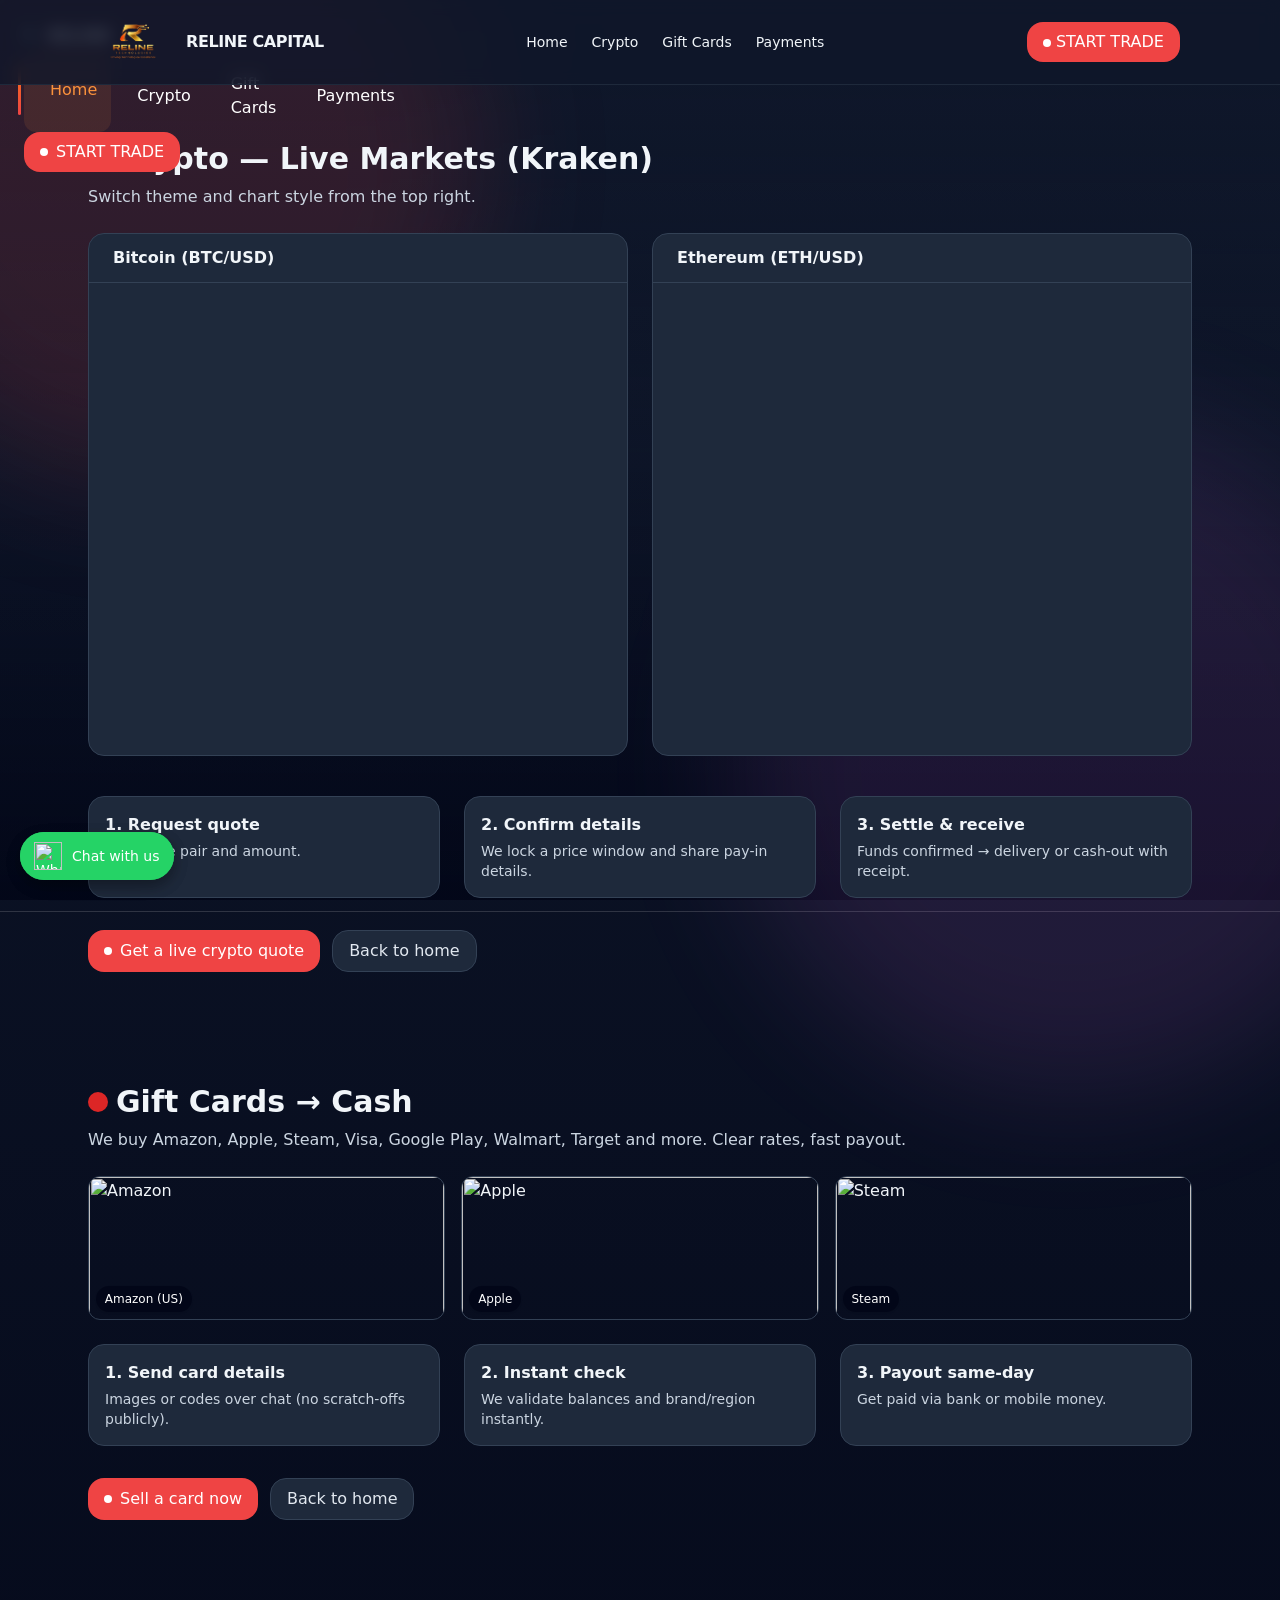
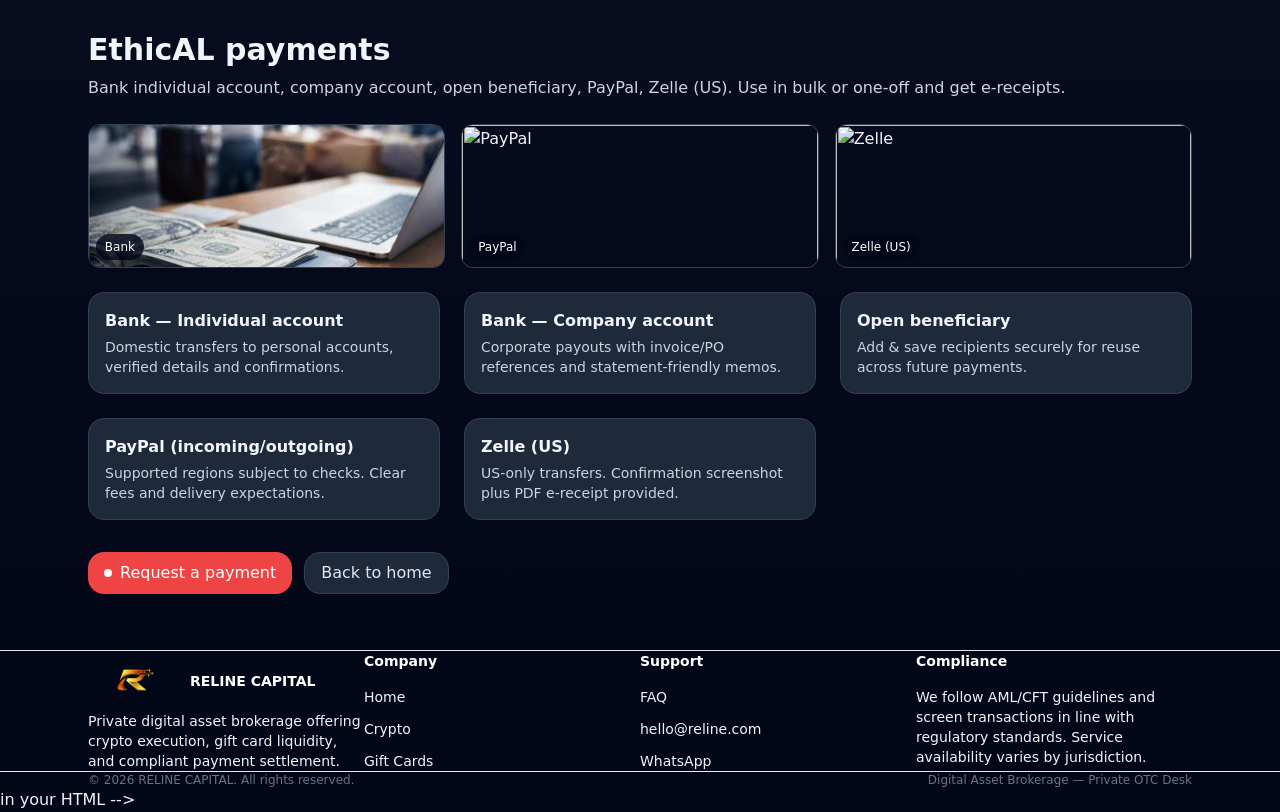
==== commit cc51f20d: "update layout" ====
--- a/accounts.html
+++ b/accounts.html
@@ -2706,10 +2706,11 @@
             class="px-3 py-1 rounded-lg text-sm text-slate-600 dark:text-slate-300">Line</button>
         </div> -->
         <button onclick="if (typeof Tawk_API !== 'undefined') { Tawk_API.maximize(); }"
-          class="rounded-2xl bg-cyan-500 hover:bg-cyan-600 text-white px-4 py-2 inline-flex items-center justify-center gap-2">
+          class="hidden lg:inline-flex rounded-2xl bg-cyan-500 hover:bg-cyan-600 text-white px-4 py-2 items-center justify-center gap-2">
           <span class="inline-block w-2 h-2 rounded-full bg-white"></span>
           START TRADE
         </button>
+        
         <!-- Mobile Hamburger -->
         <button id="menuBtn"
           class="md:hidden relative z-50 w-9 h-9 flex flex-col justify-center items-center gap-1.5 group">
@@ -3401,28 +3402,29 @@
     <!-- Nav -->
     <nav class="flex flex-col space-y-3 text-white">
 
-      <a href="#" class="menu-item active">
-        <span>🏠</span> Home
+      <a href="index.html" class="menu-item active">
+        <span></span> Home
       </a>
 
-      <a href="#" class="menu-item">
-        <span>💰</span> Crypto
+      <a href="crypto.html" class="menu-item">
+        <span></span> Crypto
       </a>
 
-      <a href="#" class="menu-item">
-        <span>🎁</span> Gift Cards
+      <a href="giftcard.html" class="menu-item">
+        <span></span> Gift Cards
       </a>
 
-      <a href="#" class="menu-item">
-        <span>💳</span> Payments
+      <a href="accounts.html" class="menu-item">
+        <span></span> Payments
       </a>
 
     </nav>
 
     <!-- CTA -->
-    <button
-      class="mt-10 w-full bg-gradient-to-r from-red-500 to-orange-500 hover:opacity-90 transition rounded-xl py-3 font-medium text-white shadow-lg shadow-orange-500/20">
-      Start Trade
+    <button onclick="if (typeof Tawk_API !== 'undefined') { Tawk_API.maximize(); }"
+      class="rounded-2xl bg-cyan-500 hover:bg-cyan-600 text-white px-4 py-2 inline-flex items-center justify-center gap-2">
+      <span class="inline-block w-2 h-2 rounded-full bg-white"></span>
+      START TRADE
     </button>
 
   </div>
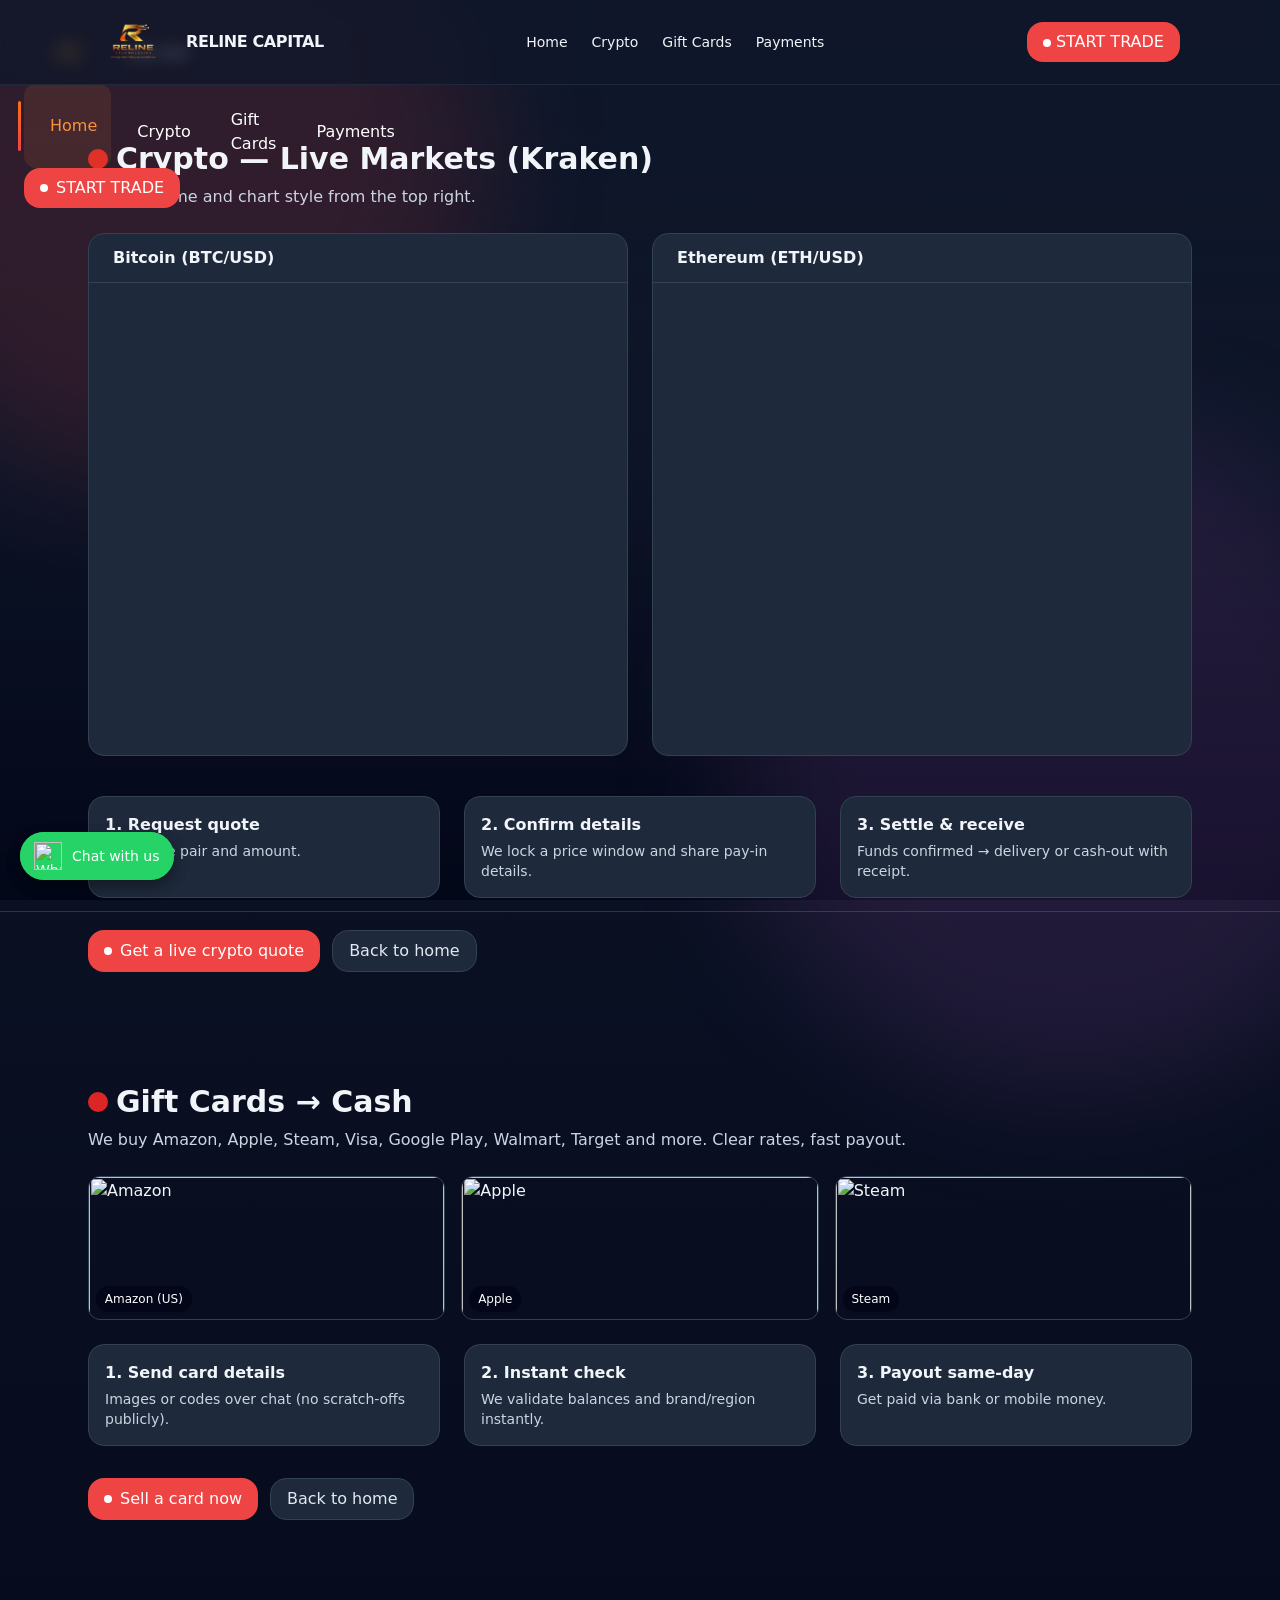
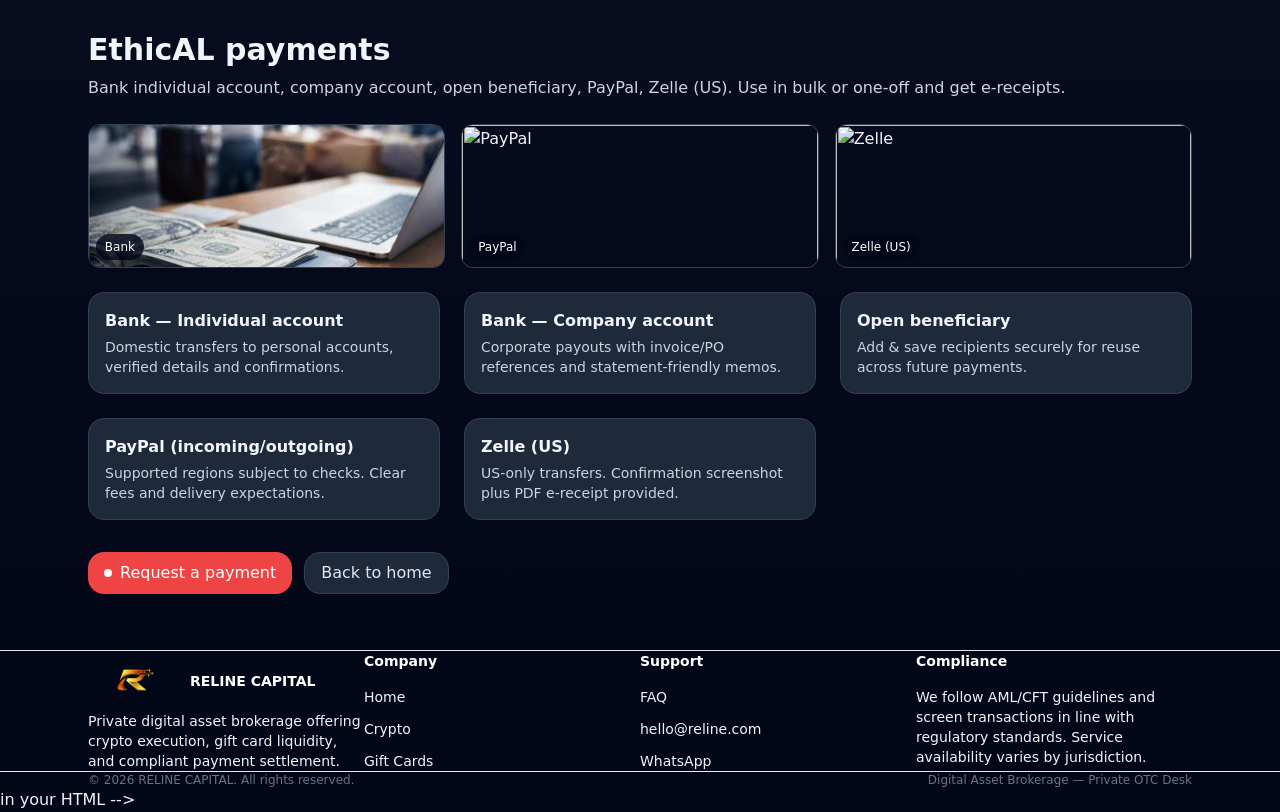
==== commit 9ee1ccbf: "update layout" ====
--- a/accounts.html
+++ b/accounts.html
@@ -3392,9 +3392,9 @@
 
     <!-- Logo -->
     <div class="flex items-center gap-3 mb-10">
-      <div
-        class="w-10 h-10 rounded-xl bg-gradient-to-br from-orange-500 to-red-500 flex items-center justify-center font-bold text-white">
-        R
+      <div>
+        
+          <img src="img/downloadlogo.png" alt="Reline Technologies" style="height:60px;">
       </div>
       <h1 class="text-white text-xl font-semibold tracking-wide">RELINE</h1>
     </div>
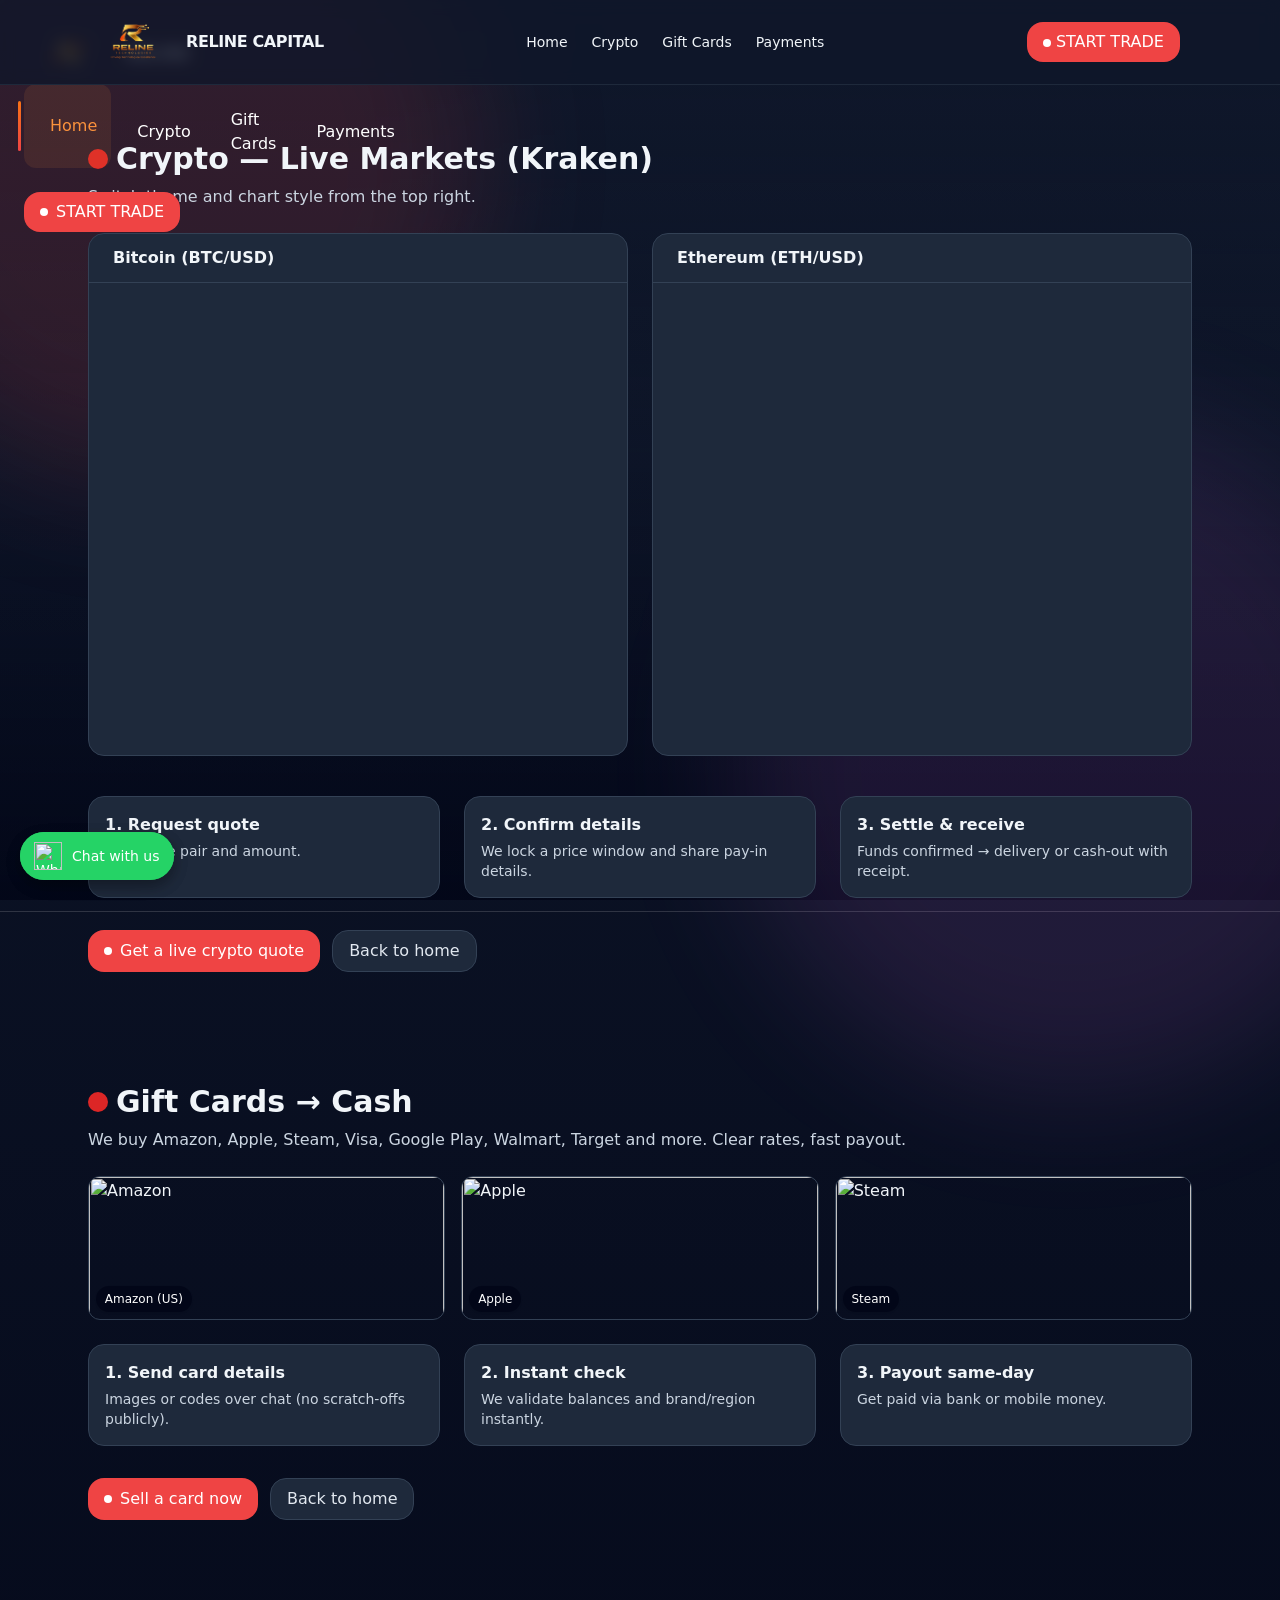
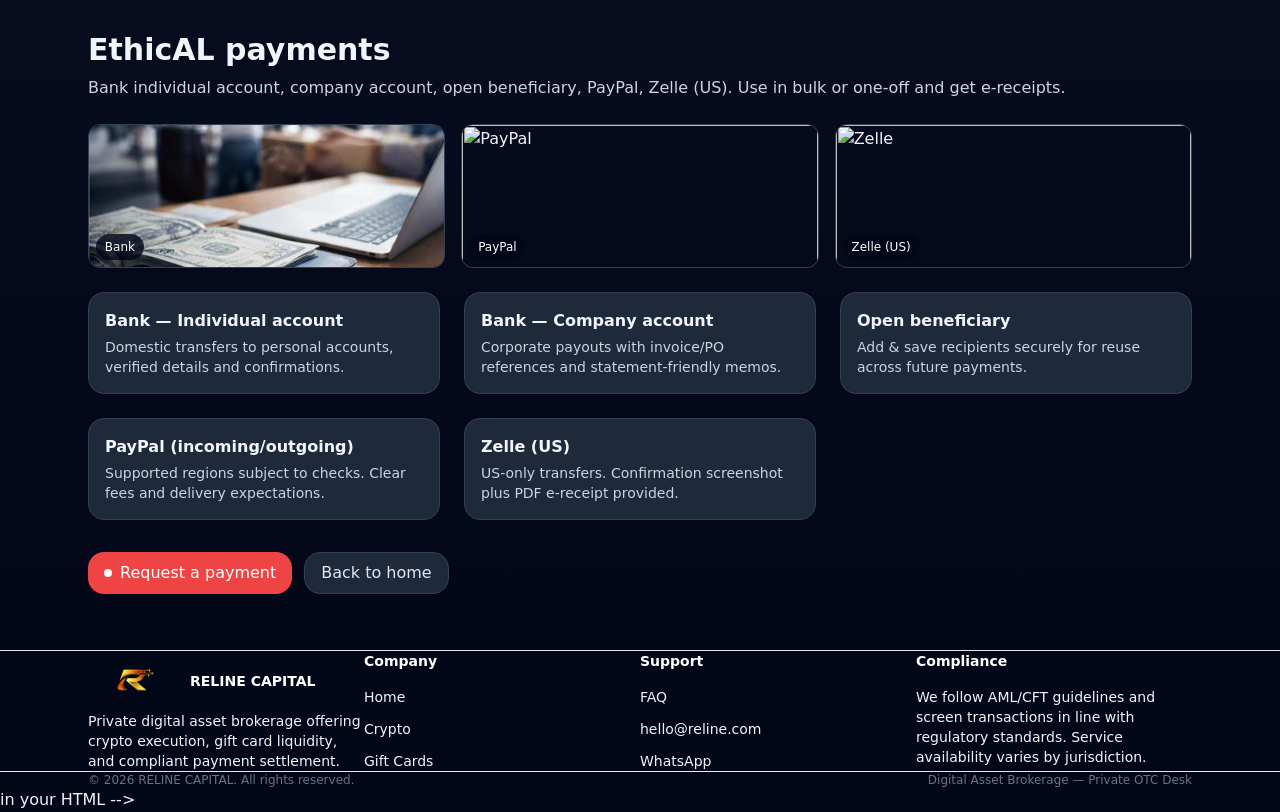
==== commit dd92365a: "update layout" ====
--- a/accounts.html
+++ b/accounts.html
@@ -3420,6 +3420,8 @@
 
     </nav>
 
+    <br>
+
     <!-- CTA -->
     <button onclick="if (typeof Tawk_API !== 'undefined') { Tawk_API.maximize(); }"
       class="rounded-2xl bg-cyan-500 hover:bg-cyan-600 text-white px-4 py-2 inline-flex items-center justify-center gap-2">
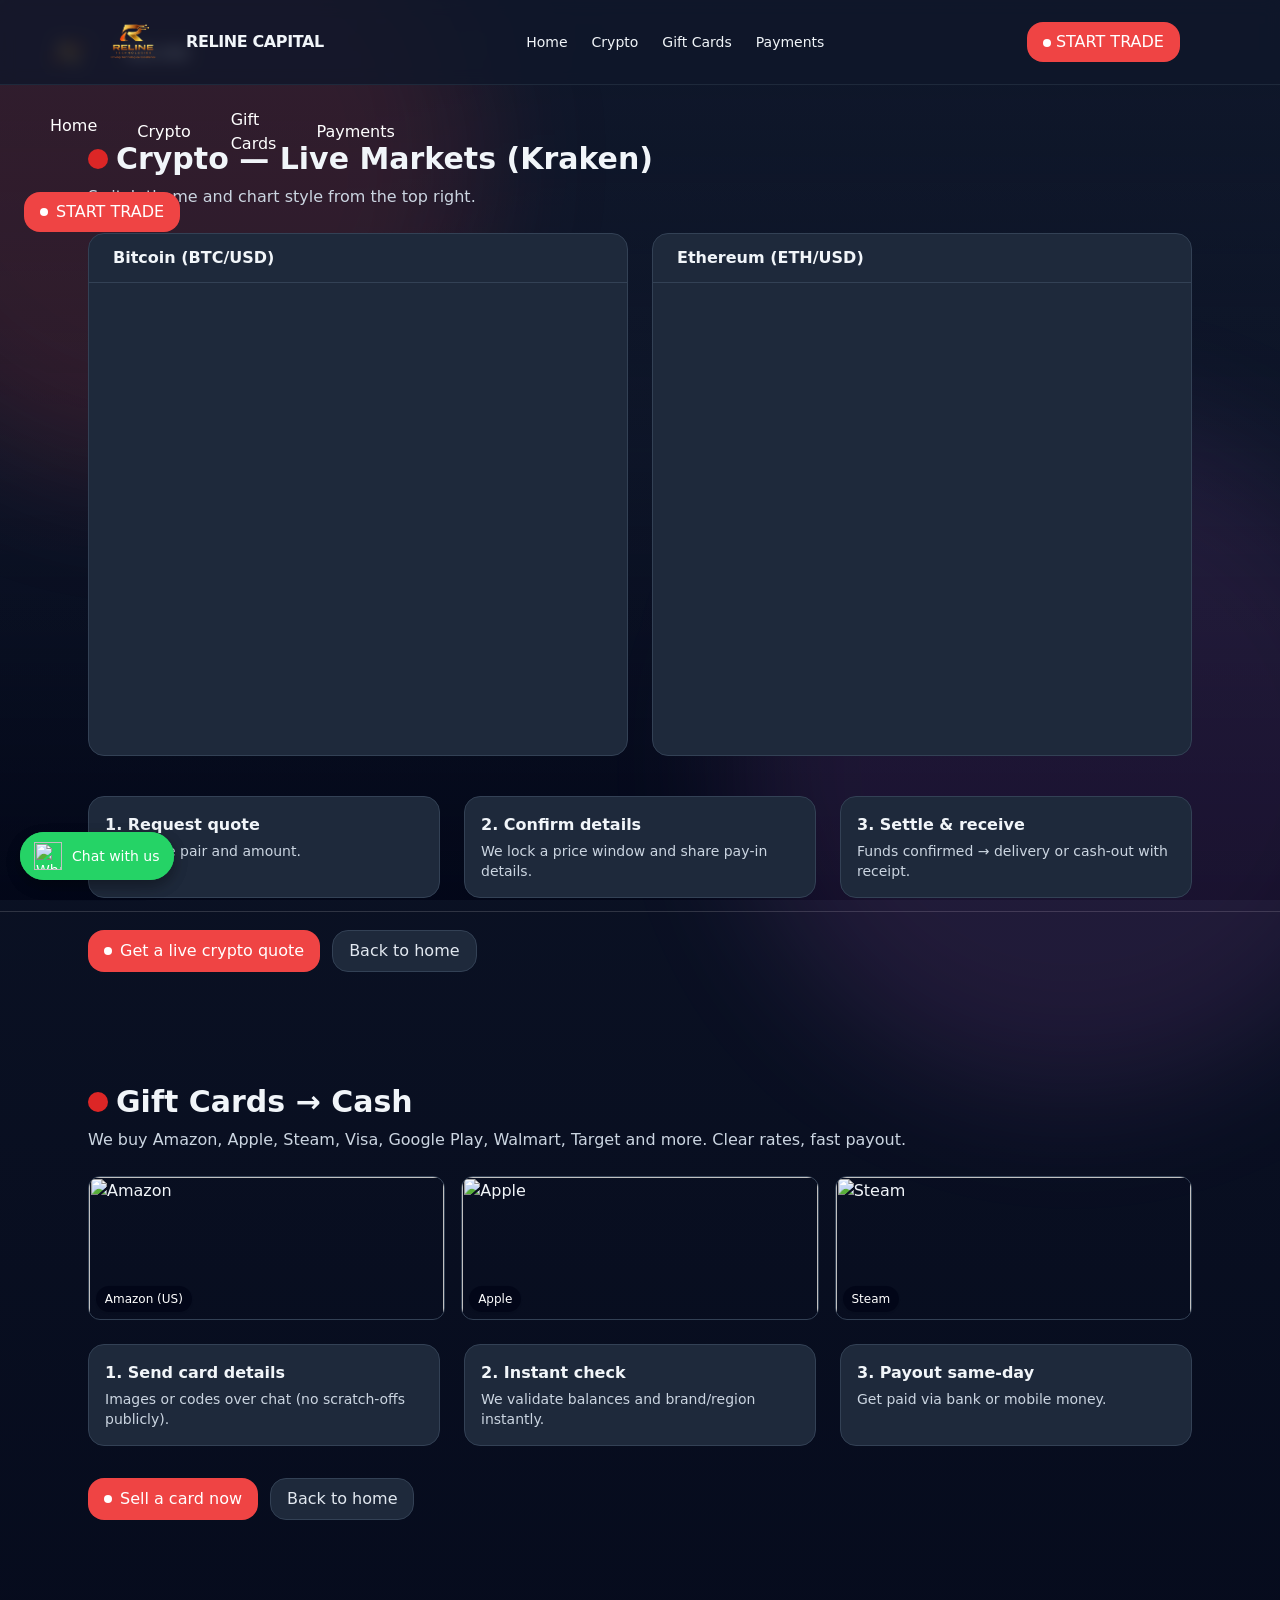
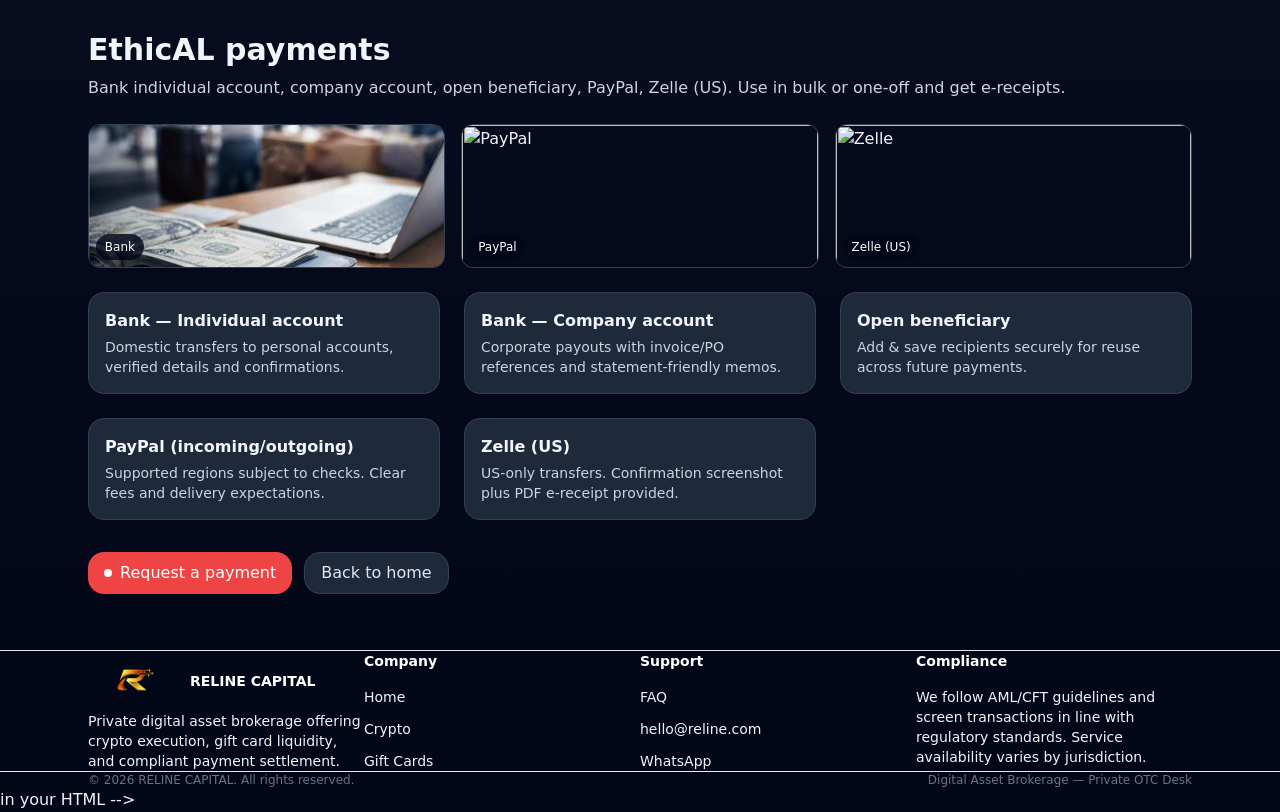
==== commit 6b8229a0: "update layout" ====
--- a/accounts.html
+++ b/accounts.html
@@ -3402,7 +3402,7 @@
     <!-- Nav -->
     <nav class="flex flex-col space-y-3 text-white">
 
-      <a href="index.html" class="menu-item active">
+      <a href="index.html" class="menu-item">
         <span></span> Home
       </a>
 
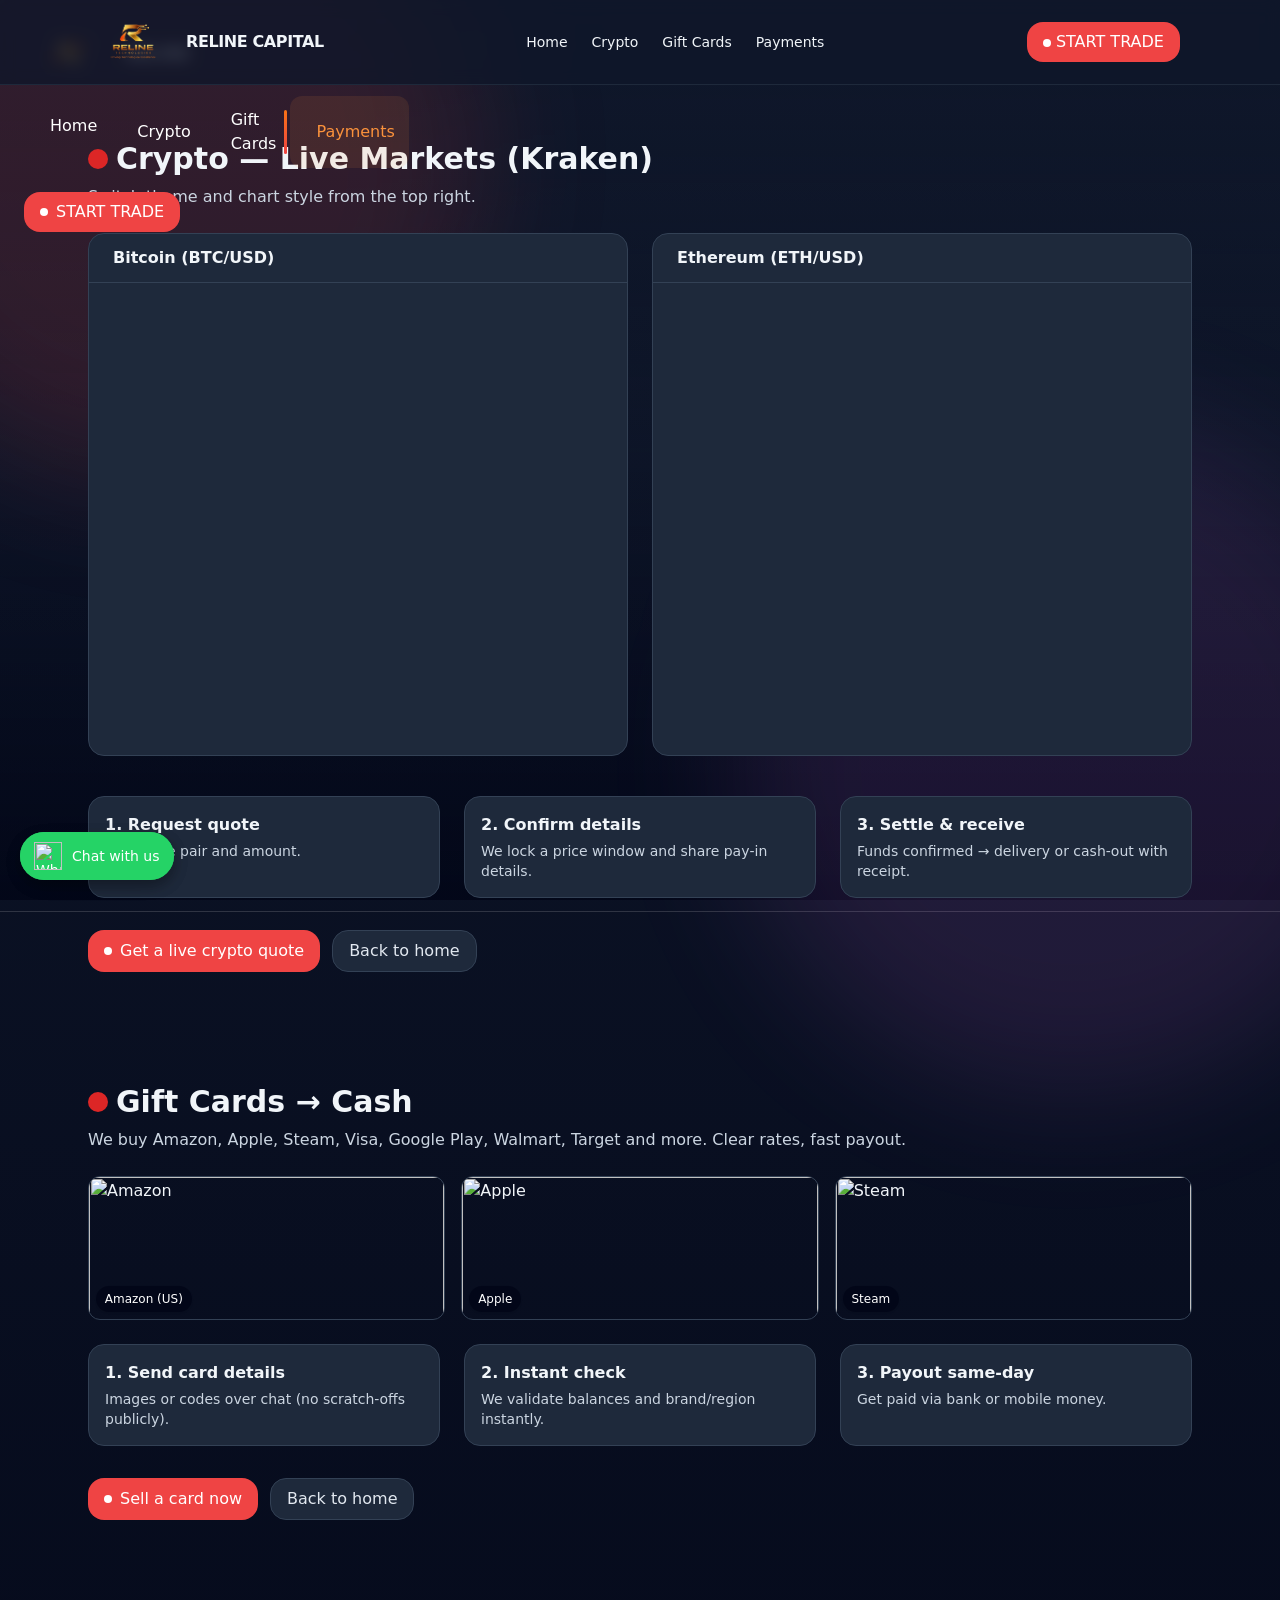
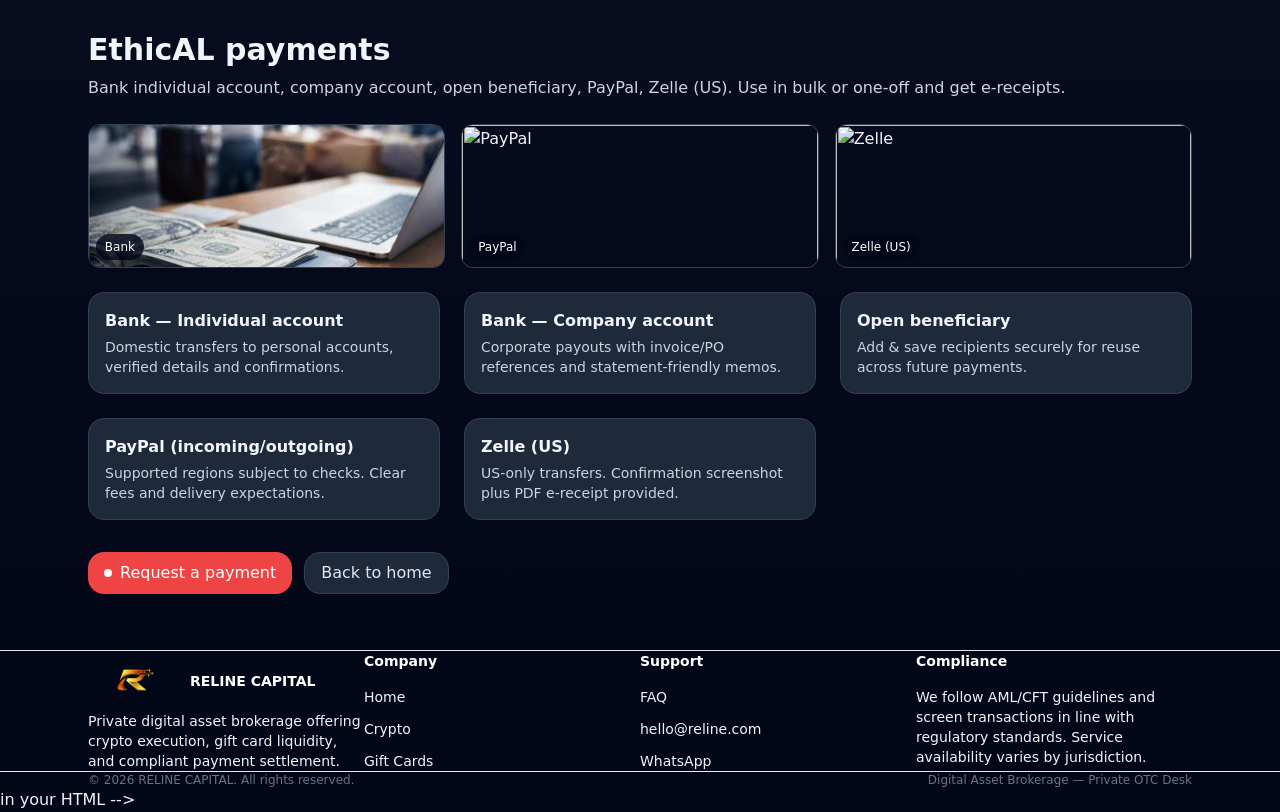
==== commit 51bb667e: "update layout" ====
--- a/accounts.html
+++ b/accounts.html
@@ -3414,7 +3414,7 @@
         <span></span> Gift Cards
       </a>
 
-      <a href="accounts.html" class="menu-item">
+      <a href="accounts.html" class="menu-item active">
         <span></span> Payments
       </a>
 
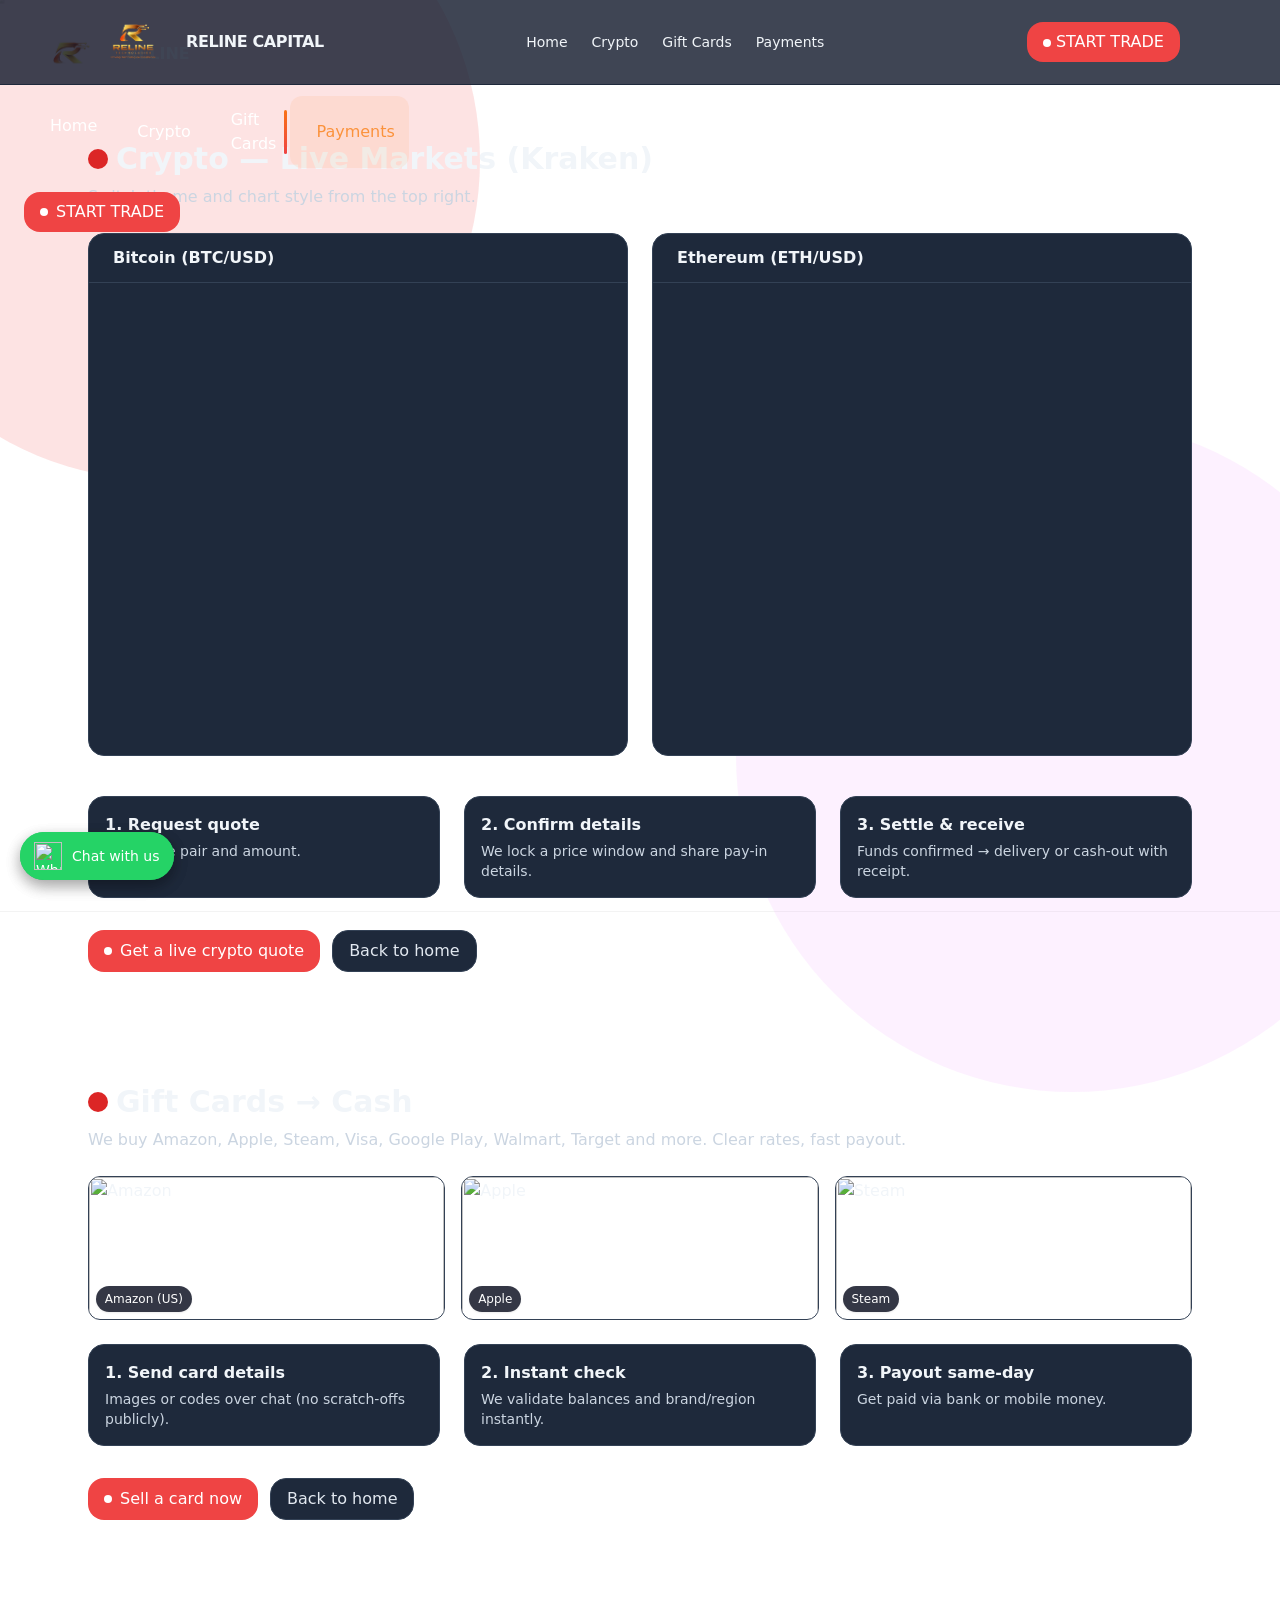
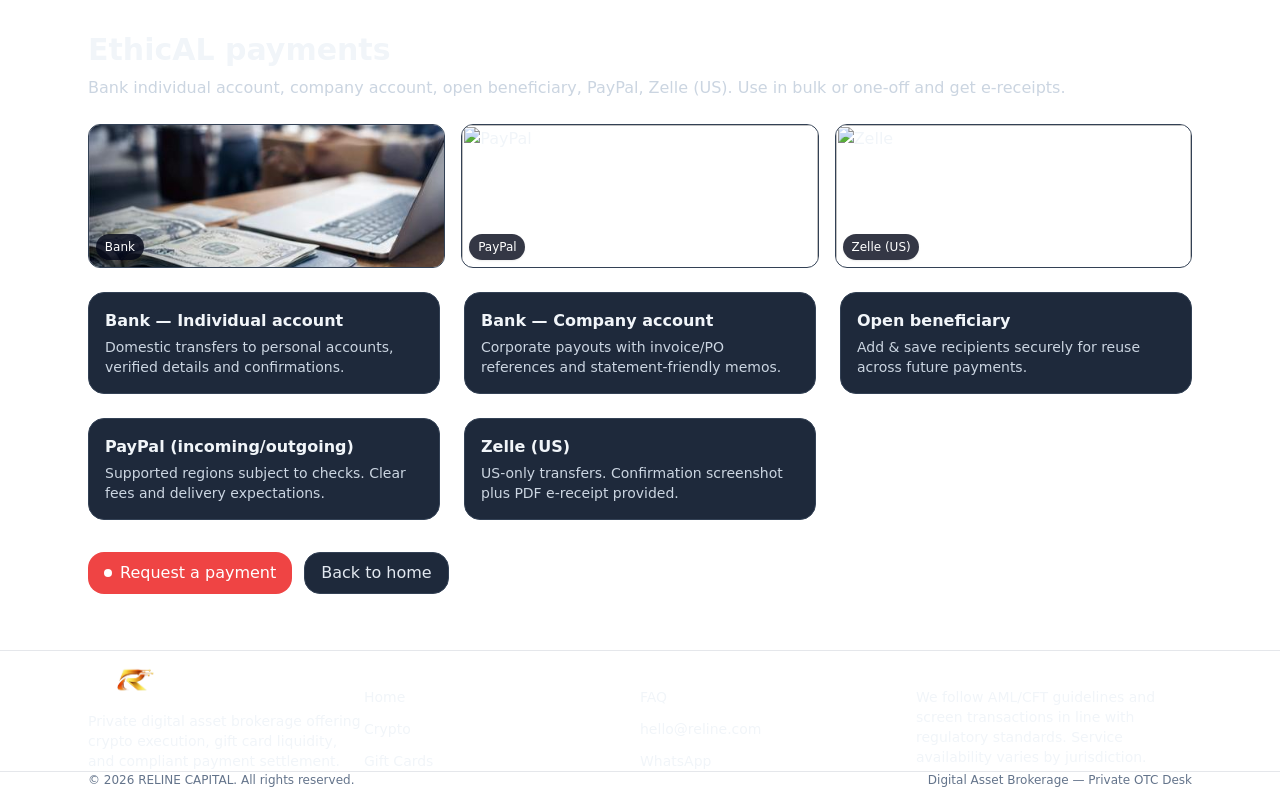
==== commit 63cb8b3e: "update layout" ====
--- a/accounts.html
+++ b/accounts.html
@@ -13,2630 +13,7 @@
     document.documentElement.classList.add('dark');
   </script>
 
-  <style>
-    @keyframes floatA {
-      0% {
-        transform: translate3d(0, 0, 0)
-      }
-
-      50% {
-        transform: translate3d(12px, -10px, 0)
-      }
-
-      100% {
-        transform: translate3d(0, 0, 0)
-      }
-    }
-
-    @keyframes floatB {
-      0% {
-        transform: translate3d(0, 0, 0)
-      }
-
-      50% {
-        transform: translate3d(-10px, 12px, 0)
-      }
-
-      100% {
-        transform: translate3d(0, 0, 0)
-      }
-    }
-
-    .badge {
-      position: absolute;
-      bottom: .5rem;
-      left: .5rem;
-      padding: .25rem .55rem;
-      border-radius: 9999px;
-      font-size: .75rem;
-      background: rgba(255, 255, 255, .9);
-      color: #0f172a;
-      box-shadow: 0 1px 2px rgba(0, 0, 0, .08)
-    }
-
-    .dark .badge {
-      background: rgba(2, 6, 23, .8);
-      color: #fff
-    }
-
-
-    .whatsapp-float {
-      position: fixed;
-      bottom: 20px;
-      left: 20px;
-      display: flex;
-      align-items: center;
-      gap: 10px;
-      background-color: #25D366;
-      color: #fff;
-      padding: 10px 14px;
-      border-radius: 50px;
-      text-decoration: none;
-      font-size: 14px;
-      font-weight: 500;
-      box-shadow: 0 6px 15px rgba(0, 0, 0, 0.2);
-      z-index: 9999;
-      transition: transform 0.2s ease, box-shadow 0.2s ease;
-    }
-
-    .whatsapp-float:hover {
-      transform: translateY(-3px);
-      box-shadow: 0 10px 20px rgba(0, 0, 0, 0.25);
-    }
-
-    .whatsapp-float img {
-      width: 28px;
-      height: 28px;
-    }
-  </style>
-  <style>
-    *,
-    ::before,
-    ::after {
-      --tw-border-spacing-x: 0;
-      --tw-border-spacing-y: 0;
-      --tw-translate-x: 0;
-      --tw-translate-y: 0;
-      --tw-rotate: 0;
-      --tw-skew-x: 0;
-      --tw-skew-y: 0;
-      --tw-scale-x: 1;
-      --tw-scale-y: 1;
-      --tw-pan-x: ;
-      --tw-pan-y: ;
-      --tw-pinch-zoom: ;
-      --tw-scroll-snap-strictness: proximity;
-      --tw-gradient-from-position: ;
-      --tw-gradient-via-position: ;
-      --tw-gradient-to-position: ;
-      --tw-ordinal: ;
-      --tw-slashed-zero: ;
-      --tw-numeric-figure: ;
-      --tw-numeric-spacing: ;
-      --tw-numeric-fraction: ;
-      --tw-ring-inset: ;
-      --tw-ring-offset-width: 0px;
-      --tw-ring-offset-color: #fff;
-      --tw-ring-color: rgb(59 130 246 / 0.5);
-      --tw-ring-offset-shadow: 0 0 #0000;
-      --tw-ring-shadow: 0 0 #0000;
-      --tw-shadow: 0 0 #0000;
-      --tw-shadow-colored: 0 0 #0000;
-      --tw-blur: ;
-      --tw-brightness: ;
-      --tw-contrast: ;
-      --tw-grayscale: ;
-      --tw-hue-rotate: ;
-      --tw-invert: ;
-      --tw-saturate: ;
-      --tw-sepia: ;
-      --tw-drop-shadow: ;
-      --tw-backdrop-blur: ;
-      --tw-backdrop-brightness: ;
-      --tw-backdrop-contrast: ;
-      --tw-backdrop-grayscale: ;
-      --tw-backdrop-hue-rotate: ;
-      --tw-backdrop-invert: ;
-      --tw-backdrop-opacity: ;
-      --tw-backdrop-saturate: ;
-      --tw-backdrop-sepia: ;
-      --tw-contain-size: ;
-      --tw-contain-layout: ;
-      --tw-contain-paint: ;
-      --tw-contain-style:
-    }
-
-    ::backdrop {
-      --tw-border-spacing-x: 0;
-      --tw-border-spacing-y: 0;
-      --tw-translate-x: 0;
-      --tw-translate-y: 0;
-      --tw-rotate: 0;
-      --tw-skew-x: 0;
-      --tw-skew-y: 0;
-      --tw-scale-x: 1;
-      --tw-scale-y: 1;
-      --tw-pan-x: ;
-      --tw-pan-y: ;
-      --tw-pinch-zoom: ;
-      --tw-scroll-snap-strictness: proximity;
-      --tw-gradient-from-position: ;
-      --tw-gradient-via-position: ;
-      --tw-gradient-to-position: ;
-      --tw-ordinal: ;
-      --tw-slashed-zero: ;
-      --tw-numeric-figure: ;
-      --tw-numeric-spacing: ;
-      --tw-numeric-fraction: ;
-      --tw-ring-inset: ;
-      --tw-ring-offset-width: 0px;
-      --tw-ring-offset-color: #fff;
-      --tw-ring-color: rgb(59 130 246 / 0.5);
-      --tw-ring-offset-shadow: 0 0 #0000;
-      --tw-ring-shadow: 0 0 #0000;
-      --tw-shadow: 0 0 #0000;
-      --tw-shadow-colored: 0 0 #0000;
-      --tw-blur: ;
-      --tw-brightness: ;
-      --tw-contrast: ;
-      --tw-grayscale: ;
-      --tw-hue-rotate: ;
-      --tw-invert: ;
-      --tw-saturate: ;
-      --tw-sepia: ;
-      --tw-drop-shadow: ;
-      --tw-backdrop-blur: ;
-      --tw-backdrop-brightness: ;
-      --tw-backdrop-contrast: ;
-      --tw-backdrop-grayscale: ;
-      --tw-backdrop-hue-rotate: ;
-      --tw-backdrop-invert: ;
-      --tw-backdrop-opacity: ;
-      --tw-backdrop-saturate: ;
-      --tw-backdrop-sepia: ;
-      --tw-contain-size: ;
-      --tw-contain-layout: ;
-      --tw-contain-paint: ;
-      --tw-contain-style:
-    }
-
-    /* ! tailwindcss v3.4.17 | MIT License | https://tailwindcss.com */
-    *,
-    ::after,
-    ::before {
-      box-sizing: border-box;
-      border-width: 0;
-      border-style: solid;
-      border-color: #e5e7eb
-    }
-
-    ::after,
-    ::before {
-      --tw-content: ''
-    }
-
-    :host,
-    html {
-      line-height: 1.5;
-      -webkit-text-size-adjust: 100%;
-      -moz-tab-size: 4;
-      tab-size: 4;
-      font-family: ui-sans-serif, system-ui, sans-serif, "Apple Color Emoji", "Segoe UI Emoji", "Segoe UI Symbol", "Noto Color Emoji";
-      font-feature-settings: normal;
-      font-variation-settings: normal;
-      -webkit-tap-highlight-color: transparent
-    }
-
-    body {
-      margin: 0;
-      line-height: inherit
-    }
-
-    hr {
-      height: 0;
-      color: inherit;
-      border-top-width: 1px
-    }
-
-    abbr:where([title]) {
-      -webkit-text-decoration: underline dotted;
-      text-decoration: underline dotted
-    }
-
-    h1,
-    h2,
-    h3,
-    h4,
-    h5,
-    h6 {
-      font-size: inherit;
-      font-weight: inherit
-    }
-
-    a {
-      color: inherit;
-      text-decoration: inherit
-    }
-
-    b,
-    strong {
-      font-weight: bolder
-    }
-
-    code,
-    kbd,
-    pre,
-    samp {
-      font-family: ui-monospace, SFMono-Regular, Menlo, Monaco, Consolas, "Liberation Mono", "Courier New", monospace;
-      font-feature-settings: normal;
-      font-variation-settings: normal;
-      font-size: 1em
-    }
-
-    small {
-      font-size: 80%
-    }
-
-    sub,
-    sup {
-      font-size: 75%;
-      line-height: 0;
-      position: relative;
-      vertical-align: baseline
-    }
-
-    sub {
-      bottom: -.25em
-    }
-
-    sup {
-      top: -.5em
-    }
-
-    table {
-      text-indent: 0;
-      border-color: inherit;
-      border-collapse: collapse
-    }
-
-    button,
-    input,
-    optgroup,
-    select,
-    textarea {
-      font-family: inherit;
-      font-feature-settings: inherit;
-      font-variation-settings: inherit;
-      font-size: 100%;
-      font-weight: inherit;
-      line-height: inherit;
-      letter-spacing: inherit;
-      color: inherit;
-      margin: 0;
-      padding: 0
-    }
-
-    button,
-    select {
-      text-transform: none
-    }
-
-    button,
-    input:where([type=button]),
-    input:where([type=reset]),
-    input:where([type=submit]) {
-      -webkit-appearance: button;
-      background-color: transparent;
-      background-image: none
-    }
-
-    :-moz-focusring {
-      outline: auto
-    }
-
-    :-moz-ui-invalid {
-      box-shadow: none
-    }
-
-    progress {
-      vertical-align: baseline
-    }
-
-    ::-webkit-inner-spin-button,
-    ::-webkit-outer-spin-button {
-      height: auto
-    }
-
-    [type=search] {
-      -webkit-appearance: textfield;
-      outline-offset: -2px
-    }
-
-    ::-webkit-search-decoration {
-      -webkit-appearance: none
-    }
-
-    ::-webkit-file-upload-button {
-      -webkit-appearance: button;
-      font: inherit
-    }
-
-    summary {
-      display: list-item
-    }
-
-    blockquote,
-    dd,
-    dl,
-    figure,
-    h1,
-    h2,
-    h3,
-    h4,
-    h5,
-    h6,
-    hr,
-    p,
-    pre {
-      margin: 0
-    }
-
-    fieldset {
-      margin: 0;
-      padding: 0
-    }
-
-    legend {
-      padding: 0
-    }
-
-    menu,
-    ol,
-    ul {
-      list-style: none;
-      margin: 0;
-      padding: 0
-    }
-
-    dialog {
-      padding: 0
-    }
-
-    textarea {
-      resize: vertical
-    }
-
-    input::placeholder,
-    textarea::placeholder {
-      opacity: 1;
-      color: #9ca3af
-    }
-
-    [role=button],
-    button {
-      cursor: pointer
-    }
-
-    :disabled {
-      cursor: default
-    }
-
-    audio,
-    canvas,
-    embed,
-    iframe,
-    img,
-    object,
-    svg,
-    video {
-      display: block;
-      vertical-align: middle
-    }
-
-    img,
-    video {
-      max-width: 100%;
-      height: auto
-    }
-
-    /* [hidden]:where(:not([hidden=until-found])) {
-      display: none
-    } */
-
-    .pointer-events-none {
-      pointer-events: none
-    }
-
-    .fixed {
-      position: fixed
-    }
-
-    .absolute {
-      position: absolute
-    }
-
-    .relative {
-      position: relative
-    }
-
-    .sticky {
-      position: sticky
-    }
-
-    .inset-0 {
-      inset: 0px
-    }
-
-    .-bottom-10 {
-      bottom: -2.5rem
-    }
-
-    .-bottom-32 {
-      bottom: -8rem
-    }
-
-    .-bottom-48 {
-      bottom: -12rem
-    }
-
-    .-left-16 {
-      left: -4rem
-    }
-
-    .-left-24 {
-      left: -6rem
-    }
-
-    .-left-40 {
-      left: -10rem
-    }
-
-    .-right-10 {
-      right: -2.5rem
-    }
-
-    .-right-32 {
-      right: -8rem
-    }
-
-    .-right-40 {
-      right: -10rem
-    }
-
-    .-top-10 {
-      top: -2.5rem
-    }
-
-    .-top-24 {
-      top: -6rem
-    }
-
-    .-top-40 {
-      top: -10rem
-    }
-
-    .bottom-6 {
-      bottom: 1.5rem
-    }
-
-    .right-6 {
-      right: 1.5rem
-    }
-
-    .top-0 {
-      top: 0px
-    }
-
-    .-z-10 {
-      z-index: -10
-    }
-
-    .-z-20 {
-      z-index: -20
-    }
-
-    .z-40 {
-      z-index: 40
-    }
-
-    .mx-auto {
-      margin-left: auto;
-      margin-right: auto
-    }
-
-    .mb-4 {
-      margin-bottom: 1rem
-    }
-
-    .mt-1 {
-      margin-top: 0.25rem
-    }
-
-    .mt-10 {
-      margin-top: 2.5rem
-    }
-
-    .mt-2 {
-      margin-top: 0.5rem
-    }
-
-    .mt-4 {
-      margin-top: 1rem
-    }
-
-    .mt-6 {
-      margin-top: 1.5rem
-    }
-
-    .mt-8 {
-      margin-top: 2rem
-    }
-
-    .mb-2 {
-      margin-bottom: 0.5rem
-    }
-
-    .mt-3 {
-      margin-top: 0.75rem
-    }
-
-    .block {
-      display: block
-    }
-
-    .inline-block {
-      display: inline-block
-    }
-
-    .flex {
-      display: flex
-    }
-
-    .inline-flex {
-      display: inline-flex
-    }
-
-    .grid {
-      display: grid
-    }
-
-    /* .hidden {
-      display: none
-    } */
-
-    .h-2 {
-      height: 0.5rem
-    }
-
-    .h-24 {
-      height: 6rem
-    }
-
-    .h-3 {
-      height: 0.75rem
-    }
-
-    .h-36 {
-      height: 9rem
-    }
-
-    .h-40 {
-      height: 10rem
-    }
-
-    .h-48 {
-      height: 12rem
-    }
-
-    .h-5 {
-      height: 1.25rem
-    }
-
-    .h-8 {
-      height: 2rem
-    }
-
-    .h-80 {
-      height: 20rem
-    }
-
-    .h-\[34rem\] {
-      height: 34rem
-    }
-
-    .h-\[40rem\] {
-      height: 40rem
-    }
-
-    .h-\[42rem\] {
-      height: 42rem
-    }
-
-    .h-full {
-      height: 100%
-    }
-
-    .max-h-72 {
-      max-height: 18rem
-    }
-
-    .w-2 {
-      width: 0.5rem
-    }
-
-    .w-24 {
-      width: 6rem
-    }
-
-    .w-3 {
-      width: 0.75rem
-    }
-
-    .w-40 {
-      width: 10rem
-    }
-
-    .w-48 {
-      width: 12rem
-    }
-
-    .w-5 {
-      width: 1.25rem
-    }
-
-    .w-8 {
-      width: 2rem
-    }
-
-    .w-80 {
-      width: 20rem
-    }
-
-    .w-\[34rem\] {
-      width: 34rem
-    }
-
-    .w-\[40rem\] {
-      width: 40rem
-    }
-
-    .w-\[42rem\] {
-      width: 42rem
-    }
-
-    .w-full {
-      width: 100%
-    }
-
-    .max-w-6xl {
-      max-width: 72rem
-    }
-
-    .rotate-12 {
-      --tw-rotate: 12deg;
-      transform: translate(var(--tw-translate-x), var(--tw-translate-y)) rotate(var(--tw-rotate)) skewX(var(--tw-skew-x)) skewY(var(--tw-skew-y)) scaleX(var(--tw-scale-x)) scaleY(var(--tw-scale-y))
-    }
-
-    .cursor-pointer {
-      cursor: pointer
-    }
-
-    .grid-cols-2 {
-      grid-template-columns: repeat(2, minmax(0, 1fr))
-    }
-
-    .flex-wrap {
-      flex-wrap: wrap
-    }
-
-    .items-start {
-      align-items: flex-start
-    }
-
-    .items-center {
-      align-items: center
-    }
-
-    .justify-center {
-      justify-content: center
-    }
-
-    .justify-between {
-      justify-content: space-between
-    }
-
-    .gap-1 {
-      gap: 0.25rem
-    }
-
-    .gap-10 {
-      gap: 2.5rem
-    }
-
-    .gap-2 {
-      gap: 0.5rem
-    }
-
-    .gap-3 {
-      gap: 0.75rem
-    }
-
-    .gap-4 {
-      gap: 1rem
-    }
-
-    .gap-6 {
-      gap: 1.5rem
-    }
-
-    .gap-8 {
-      gap: 2rem
-    }
-
-    .space-y-3> :not([hidden])~ :not([hidden]) {
-      --tw-space-y-reverse: 0;
-      margin-top: calc(0.75rem * calc(1 - var(--tw-space-y-reverse)));
-      margin-bottom: calc(0.75rem * var(--tw-space-y-reverse))
-    }
-
-    .space-y-4> :not([hidden])~ :not([hidden]) {
-      --tw-space-y-reverse: 0;
-      margin-top: calc(1rem * calc(1 - var(--tw-space-y-reverse)));
-      margin-bottom: calc(1rem * var(--tw-space-y-reverse))
-    }
-
-    .space-y-2> :not([hidden])~ :not([hidden]) {
-      --tw-space-y-reverse: 0;
-      margin-top: calc(0.5rem * calc(1 - var(--tw-space-y-reverse)));
-      margin-bottom: calc(0.5rem * var(--tw-space-y-reverse))
-    }
-
-    /* .overflow-hidden {
-      overflow: hidden
-    } */
-
-    .scroll-smooth {
-      scroll-behavior: smooth
-    }
-
-    .rounded-2xl {
-      border-radius: 1rem
-    }
-
-    .rounded-\[40\%\] {
-      border-radius: 40%
-    }
-
-    .rounded-full {
-      border-radius: 9999px
-    }
-
-    .rounded-lg {
-      border-radius: 0.5rem
-    }
-
-    .rounded-xl {
-      border-radius: 0.75rem
-    }
-
-    .border {
-      border-width: 1px
-    }
-
-    .border-b {
-      border-bottom-width: 1px
-    }
-
-    .border-t {
-      border-top-width: 1px
-    }
-
-    .border-slate-200 {
-      --tw-border-opacity: 1;
-      border-color: rgb(226 232 240 / var(--tw-border-opacity, 1))
-    }
-
-    .bg-cyan-400\/15 {
-      background-color: rgb(34 211 238 / 0.15)
-    }
-
-    .bg-cyan-500 {
-      --tw-bg-opacity: 1;
-      background-color: rgb(6 182 212 / var(--tw-bg-opacity, 1))
-    }
-
-    .bg-cyan-600 {
-      --tw-bg-opacity: 1;
-      background-color: rgb(8 145 178 / var(--tw-bg-opacity, 1))
-    }
-
-    .bg-fuchsia-400\/10 {
-      background-color: rgb(232 121 249 / 0.1)
-    }
-
-    .bg-slate-100 {
-      --tw-bg-opacity: 1;
-      background-color: rgb(241 245 249 / var(--tw-bg-opacity, 1))
-    }
-
-    .bg-white {
-      --tw-bg-opacity: 1;
-      background-color: rgb(255 255 255 / var(--tw-bg-opacity, 1))
-    }
-
-    .bg-white\/80 {
-      background-color: rgb(255 255 255 / 0.8)
-    }
-
-    .bg-\[radial-gradient\(circle_at_1px_1px\2c \#0ea5e9_1px\2c transparent_1px\)\] {
-      background-image: radial-gradient(circle at 1px 1px, #0ea5e9 1px, transparent 1px)
-    }
-
-    .bg-gradient-to-b {
-      background-image: linear-gradient(to bottom, var(--tw-gradient-stops))
-    }
-
-    .bg-gradient-to-br {
-      background-image: linear-gradient(to bottom right, var(--tw-gradient-stops))
-    }
-
-    .bg-gradient-to-tr {
-      background-image: linear-gradient(to top right, var(--tw-gradient-stops))
-    }
-
-    .from-cyan-400 {
-      --tw-gradient-from: #22d3ee var(--tw-gradient-from-position);
-      --tw-gradient-to: rgb(34 211 238 / 0) var(--tw-gradient-to-position);
-      --tw-gradient-stops: var(--tw-gradient-from), var(--tw-gradient-to)
-    }
-
-    .from-cyan-400\/30 {
-      --tw-gradient-from: rgb(34 211 238 / 0.3) var(--tw-gradient-from-position);
-      --tw-gradient-to: rgb(34 211 238 / 0) var(--tw-gradient-to-position);
-      --tw-gradient-stops: var(--tw-gradient-from), var(--tw-gradient-to)
-    }
-
-    .from-violet-500 {
-      --tw-gradient-from: #8b5cf6 var(--tw-gradient-from-position);
-      --tw-gradient-to: rgb(139 92 246 / 0) var(--tw-gradient-to-position);
-      --tw-gradient-stops: var(--tw-gradient-from), var(--tw-gradient-to)
-    }
-
-    .from-violet-500\/20 {
-      --tw-gradient-from: rgb(139 92 246 / 0.2) var(--tw-gradient-from-position);
-      --tw-gradient-to: rgb(139 92 246 / 0) var(--tw-gradient-to-position);
-      --tw-gradient-stops: var(--tw-gradient-from), var(--tw-gradient-to)
-    }
-
-    .from-white {
-      --tw-gradient-from: #fff var(--tw-gradient-from-position);
-      --tw-gradient-to: rgb(255 255 255 / 0) var(--tw-gradient-to-position);
-      --tw-gradient-stops: var(--tw-gradient-from), var(--tw-gradient-to)
-    }
-
-    .from-white\/80 {
-      --tw-gradient-from: rgb(255 255 255 / 0.8) var(--tw-gradient-from-position);
-      --tw-gradient-to: rgb(255 255 255 / 0) var(--tw-gradient-to-position);
-      --tw-gradient-stops: var(--tw-gradient-from), var(--tw-gradient-to)
-    }
-
-    .via-cyan-400 {
-      --tw-gradient-to: rgb(34 211 238 / 0) var(--tw-gradient-to-position);
-      --tw-gradient-stops: var(--tw-gradient-from), #22d3ee var(--tw-gradient-via-position), var(--tw-gradient-to)
-    }
-
-    .via-cyan-400\/20 {
-      --tw-gradient-to: rgb(34 211 238 / 0) var(--tw-gradient-to-position);
-      --tw-gradient-stops: var(--tw-gradient-from), rgb(34 211 238 / 0.2) var(--tw-gradient-via-position), var(--tw-gradient-to)
-    }
-
-    .via-fuchsia-500 {
-      --tw-gradient-to: rgb(217 70 239 / 0) var(--tw-gradient-to-position);
-      --tw-gradient-stops: var(--tw-gradient-from), #d946ef var(--tw-gradient-via-position), var(--tw-gradient-to)
-    }
-
-    .via-white\/40 {
-      --tw-gradient-to: rgb(255 255 255 / 0) var(--tw-gradient-to-position);
-      --tw-gradient-stops: var(--tw-gradient-from), rgb(255 255 255 / 0.4) var(--tw-gradient-via-position), var(--tw-gradient-to)
-    }
-
-    .to-fuchsia-500\/20 {
-      --tw-gradient-to: rgb(217 70 239 / 0.2) var(--tw-gradient-to-position)
-    }
-
-    .to-fuchsia-500\/30 {
-      --tw-gradient-to: rgb(217 70 239 / 0.3) var(--tw-gradient-to-position)
-    }
-
-    .to-slate-50 {
-      --tw-gradient-to: #f8fafc var(--tw-gradient-to-position)
-    }
-
-    .to-transparent {
-      --tw-gradient-to: transparent var(--tw-gradient-to-position)
-    }
-
-    .to-violet-500\/30 {
-      --tw-gradient-to: rgb(139 92 246 / 0.3) var(--tw-gradient-to-position)
-    }
-
-    .to-white\/80 {
-      --tw-gradient-to: rgb(255 255 255 / 0.8) var(--tw-gradient-to-position)
-    }
-
-    .object-cover {
-      object-fit: cover
-    }
-
-    .p-1 {
-      padding: 0.25rem
-    }
-
-    .p-4 {
-      padding: 1rem
-    }
-
-    .p-6 {
-      padding: 1.5rem
-    }
-
-    .px-2 {
-      padding-left: 0.5rem;
-      padding-right: 0.5rem
-    }
-
-    .px-3 {
-      padding-left: 0.75rem;
-      padding-right: 0.75rem
-    }
-
-    .px-4 {
-      padding-left: 1rem;
-      padding-right: 1rem
-    }
-
-    .px-6 {
-      padding-left: 1.5rem;
-      padding-right: 1.5rem
-    }
-
-    .py-1 {
-      padding-top: 0.25rem;
-      padding-bottom: 0.25rem
-    }
-
-    .py-12 {
-      padding-top: 3rem;
-      padding-bottom: 3rem
-    }
-
-    .py-14 {
-      padding-top: 3.5rem;
-      padding-bottom: 3.5rem
-    }
-
-    .py-2 {
-      padding-top: 0.5rem;
-      padding-bottom: 0.5rem
-    }
-
-    .py-3 {
-      padding-top: 0.75rem;
-      padding-bottom: 0.75rem
-    }
-
-    .py-4 {
-      padding-top: 1rem;
-      padding-bottom: 1rem
-    }
-
-    .py-10 {
-      padding-top: 2.5rem;
-      padding-bottom: 2.5rem
-    }
-
-    .pb-10 {
-      padding-bottom: 2.5rem
-    }
-
-    .pt-16 {
-      padding-top: 4rem
-    }
-
-    .text-3xl {
-      font-size: 1.875rem;
-      line-height: 2.25rem
-    }
-
-    .text-4xl {
-      font-size: 2.25rem;
-      line-height: 2.5rem
-    }
-
-    .text-base {
-      font-size: 1rem;
-      line-height: 1.5rem
-    }
-
-    .text-lg {
-      font-size: 1.125rem;
-      line-height: 1.75rem
-    }
-
-    .text-sm {
-      font-size: 0.875rem;
-      line-height: 1.25rem
-    }
-
-    .text-xs {
-      font-size: 0.75rem;
-      line-height: 1rem
-    }
-
-    .font-semibold {
-      font-weight: 600
-    }
-
-    .font-medium {
-      font-weight: 500
-    }
-
-    .leading-tight {
-      line-height: 1.25
-    }
-
-    .tracking-tight {
-      letter-spacing: -0.025em
-    }
-
-    .text-slate-500 {
-      --tw-text-opacity: 1;
-      color: rgb(100 116 139 / var(--tw-text-opacity, 1))
-    }
-
-    .text-slate-600 {
-      --tw-text-opacity: 1;
-      color: rgb(71 85 105 / var(--tw-text-opacity, 1))
-    }
-
-    .text-slate-700 {
-      --tw-text-opacity: 1;
-      color: rgb(51 65 85 / var(--tw-text-opacity, 1))
-    }
-
-    .text-slate-900 {
-      --tw-text-opacity: 1;
-      color: rgb(15 23 42 / var(--tw-text-opacity, 1))
-    }
-
-    .text-white {
-      --tw-text-opacity: 1;
-      color: rgb(255 255 255 / var(--tw-text-opacity, 1))
-    }
-
-    .placeholder-slate-400::placeholder {
-      --tw-placeholder-opacity: 1;
-      color: rgb(148 163 184 / var(--tw-placeholder-opacity, 1))
-    }
-
-    .opacity-25 {
-      opacity: 0.25
-    }
-
-    .opacity-30 {
-      opacity: 0.3
-    }
-
-    .opacity-\[0\.06\] {
-      opacity: 0.06
-    }
-
-    .shadow {
-      --tw-shadow: 0 1px 3px 0 rgb(0 0 0 / 0.1), 0 1px 2px -1px rgb(0 0 0 / 0.1);
-      --tw-shadow-colored: 0 1px 3px 0 var(--tw-shadow-color), 0 1px 2px -1px var(--tw-shadow-color);
-      box-shadow: var(--tw-ring-offset-shadow, 0 0 #0000), var(--tw-ring-shadow, 0 0 #0000), var(--tw-shadow)
-    }
-
-    .shadow-lg {
-      --tw-shadow: 0 10px 15px -3px rgb(0 0 0 / 0.1), 0 4px 6px -4px rgb(0 0 0 / 0.1);
-      --tw-shadow-colored: 0 10px 15px -3px var(--tw-shadow-color), 0 4px 6px -4px var(--tw-shadow-color);
-      box-shadow: var(--tw-ring-offset-shadow, 0 0 #0000), var(--tw-ring-shadow, 0 0 #0000), var(--tw-shadow)
-    }
-
-    .blur-2xl {
-      --tw-blur: blur(40px);
-      filter: var(--tw-blur) var(--tw-brightness) var(--tw-contrast) var(--tw-grayscale) var(--tw-hue-rotate) var(--tw-invert) var(--tw-saturate) var(--tw-sepia) var(--tw-drop-shadow)
-    }
-
-    .blur-3xl {
-      --tw-blur: blur(64px);
-      filter: var(--tw-blur) var(--tw-brightness) var(--tw-contrast) var(--tw-grayscale) var(--tw-hue-rotate) var(--tw-invert) var(--tw-saturate) var(--tw-sepia) var(--tw-drop-shadow)
-    }
-
-    .blur-xl {
-      --tw-blur: blur(24px);
-      filter: var(--tw-blur) var(--tw-brightness) var(--tw-contrast) var(--tw-grayscale) var(--tw-hue-rotate) var(--tw-invert) var(--tw-saturate) var(--tw-sepia) var(--tw-drop-shadow)
-    }
-
-    .backdrop-blur {
-      --tw-backdrop-blur: blur(8px);
-      -webkit-backdrop-filter: var(--tw-backdrop-blur) var(--tw-backdrop-brightness) var(--tw-backdrop-contrast) var(--tw-backdrop-grayscale) var(--tw-backdrop-hue-rotate) var(--tw-backdrop-invert) var(--tw-backdrop-opacity) var(--tw-backdrop-saturate) var(--tw-backdrop-sepia);
-      backdrop-filter: var(--tw-backdrop-blur) var(--tw-backdrop-brightness) var(--tw-backdrop-contrast) var(--tw-backdrop-grayscale) var(--tw-backdrop-hue-rotate) var(--tw-backdrop-invert) var(--tw-backdrop-opacity) var(--tw-backdrop-saturate) var(--tw-backdrop-sepia)
-    }
-
-    .transition-transform {
-      transition-property: transform;
-      transition-timing-function: cubic-bezier(0.4, 0, 0.2, 1);
-      transition-duration: 150ms
-    }
-
-    .duration-150 {
-      transition-duration: 150ms
-    }
-
-    .duration-300 {
-      transition-duration: 300ms
-    }
-
-    .will-change-transform {
-      will-change: transform
-    }
-
-    .\[background-size\:22px_22px\] {
-      background-size: 22px 22px
-    }
-
-    .hover\:-translate-y-1:hover {
-      --tw-translate-y: -0.25rem;
-      transform: translate(var(--tw-translate-x), var(--tw-translate-y)) rotate(var(--tw-rotate)) skewX(var(--tw-skew-x)) skewY(var(--tw-skew-y)) scaleX(var(--tw-scale-x)) scaleY(var(--tw-scale-y))
-    }
-
-    .hover\:bg-cyan-600:hover {
-      --tw-bg-opacity: 1;
-      background-color: rgb(8 145 178 / var(--tw-bg-opacity, 1))
-    }
-
-    .hover\:bg-slate-50:hover {
-      --tw-bg-opacity: 1;
-      background-color: rgb(248 250 252 / var(--tw-bg-opacity, 1))
-    }
-
-    .hover\:text-cyan-600:hover {
-      --tw-text-opacity: 1;
-      color: rgb(8 145 178 / var(--tw-text-opacity, 1))
-    }
-
-    .hover\:shadow-xl:hover {
-      --tw-shadow: 0 20px 25px -5px rgb(0 0 0 / 0.1), 0 8px 10px -6px rgb(0 0 0 / 0.1);
-      --tw-shadow-colored: 0 20px 25px -5px var(--tw-shadow-color), 0 8px 10px -6px var(--tw-shadow-color);
-      box-shadow: var(--tw-ring-offset-shadow, 0 0 #0000), var(--tw-ring-shadow, 0 0 #0000), var(--tw-shadow)
-    }
-
-    .dark\:border-slate-700:is(.dark *) {
-      --tw-border-opacity: 1;
-      border-color: rgb(51 65 85 / var(--tw-border-opacity, 1))
-    }
-
-    .dark\:border-slate-800:is(.dark *) {
-      --tw-border-opacity: 1;
-      border-color: rgb(30 41 59 / var(--tw-border-opacity, 1))
-    }
-
-    .dark\:bg-slate-800:is(.dark *) {
-      --tw-bg-opacity: 1;
-      background-color: rgb(30 41 59 / var(--tw-bg-opacity, 1))
-    }
-
-    .dark\:bg-slate-900\/50:is(.dark *) {
-      background-color: rgb(15 23 42 / 0.5)
-    }
-
-    .dark\:bg-slate-900\/80:is(.dark *) {
-      background-color: rgb(15 23 42 / 0.8)
-    }
-
-    .dark\:bg-slate-700:is(.dark *) {
-      --tw-bg-opacity: 1;
-      background-color: rgb(51 65 85 / var(--tw-bg-opacity, 1))
-    }
-
-    .dark\:from-slate-900:is(.dark *) {
-      --tw-gradient-from: #0f172a var(--tw-gradient-from-position);
-      --tw-gradient-to: rgb(15 23 42 / 0) var(--tw-gradient-to-position);
-      --tw-gradient-stops: var(--tw-gradient-from), var(--tw-gradient-to)
-    }
-
-    .dark\:from-slate-900\/80:is(.dark *) {
-      --tw-gradient-from: rgb(15 23 42 / 0.8) var(--tw-gradient-from-position);
-      --tw-gradient-to: rgb(15 23 42 / 0) var(--tw-gradient-to-position);
-      --tw-gradient-stops: var(--tw-gradient-from), var(--tw-gradient-to)
-    }
-
-    .dark\:via-slate-900\/40:is(.dark *) {
-      --tw-gradient-to: rgb(15 23 42 / 0) var(--tw-gradient-to-position);
-      --tw-gradient-stops: var(--tw-gradient-from), rgb(15 23 42 / 0.4) var(--tw-gradient-via-position), var(--tw-gradient-to)
-    }
-
-    .dark\:to-slate-950:is(.dark *) {
-      --tw-gradient-to: #020617 var(--tw-gradient-to-position)
-    }
-
-    .dark\:to-slate-950\/85:is(.dark *) {
-      --tw-gradient-to: rgb(2 6 23 / 0.85) var(--tw-gradient-to-position)
-    }
-
-    .dark\:text-slate-100:is(.dark *) {
-      --tw-text-opacity: 1;
-      color: rgb(241 245 249 / var(--tw-text-opacity, 1))
-    }
-
-    .dark\:text-slate-200:is(.dark *) {
-      --tw-text-opacity: 1;
-      color: rgb(226 232 240 / var(--tw-text-opacity, 1))
-    }
-
-    .dark\:text-slate-300:is(.dark *) {
-      --tw-text-opacity: 1;
-      color: rgb(203 213 225 / var(--tw-text-opacity, 1))
-    }
-
-    .dark\:text-white:is(.dark *) {
-      --tw-text-opacity: 1;
-      color: rgb(255 255 255 / var(--tw-text-opacity, 1))
-    }
-
-    .dark\:opacity-20:is(.dark *) {
-      opacity: 0.2
-    }
-
-    .dark\:hover\:bg-slate-700:hover:is(.dark *) {
-      --tw-bg-opacity: 1;
-      background-color: rgb(51 65 85 / var(--tw-bg-opacity, 1))
-    }
-
-    @media (min-width: 640px) {
-      .sm\:grid-cols-2 {
-        grid-template-columns: repeat(2, minmax(0, 1fr))
-      }
-
-      .sm\:px-6 {
-        padding-left: 1.5rem;
-        padding-right: 1.5rem
-      }
-
-      .sm\:text-5xl {
-        font-size: 3rem;
-        line-height: 1
-      }
-    }
-
-    @media (min-width: 768px) {
-      .md\:flex {
-        display: flex
-      }
-
-      .md\:grid-cols-2 {
-        grid-template-columns: repeat(2, minmax(0, 1fr))
-      }
-
-      .md\:grid-cols-3 {
-        grid-template-columns: repeat(3, minmax(0, 1fr))
-      }
-
-      .md\:grid-cols-4 {
-        grid-template-columns: repeat(4, minmax(0, 1fr))
-      }
-    }
-
-
-
-    /* ===== RED THEME OVERRIDE ===== */
-
-    /* Main brand backgrounds */
-    .bg-cyan-400\/15 {
-      background-color: rgba(239, 68, 68, 0.15) !important;
-    }
-
-    .bg-cyan-500 {
-      background-color: #ef4444 !important;
-    }
-
-    .bg-cyan-600 {
-      background-color: #dc2626 !important;
-    }
-
-    .hover\:bg-cyan-600:hover {
-      background-color: #dc2626 !important;
-    }
-
-    /* Gradient overrides */
-    .from-cyan-400 {
-      --tw-gradient-from: #ef4444 !important;
-    }
-
-    .from-cyan-400\/30 {
-      --tw-gradient-from: rgba(239, 68, 68, 0.3) !important;
-    }
-
-    .via-cyan-400 {
-      --tw-gradient-stops: var(--tw-gradient-from), #ef4444, var(--tw-gradient-to) !important;
-    }
-
-    .via-cyan-400\/20 {
-      --tw-gradient-stops: var(--tw-gradient-from), rgba(239, 68, 68, 0.2), var(--tw-gradient-to) !important;
-    }
-
-    .from-violet-500 {
-      --tw-gradient-from: #b91c1c !important;
-    }
-
-    .from-violet-500\/20 {
-      --tw-gradient-from: rgba(185, 28, 28, 0.2) !important;
-    }
-
-    .via-fuchsia-500 {
-      --tw-gradient-stops: var(--tw-gradient-from), #ef4444, var(--tw-gradient-to) !important;
-    }
-
-    .to-fuchsia-500\/20 {
-      --tw-gradient-to: rgba(239, 68, 68, 0.2) !important;
-    }
-
-    .to-fuchsia-500\/30 {
-      --tw-gradient-to: rgba(239, 68, 68, 0.3) !important;
-    }
-
-    .to-violet-500\/30 {
-      --tw-gradient-to: rgba(185, 28, 28, 0.3) !important;
-    }
-
-    /* Text hover */
-    .hover\:text-cyan-600:hover {
-      color: #dc2626 !important;
-    }
-
-    /* Radial background pattern */
-    .bg-\[radial-gradient\(circle_at_1px_1px\2c \#0ea5e9_1px\2c transparent_1px\)\] {
-      background-image: radial-gradient(circle at 1px 1px, #ef4444 1px, transparent 1px) !important;
-    }
-
-    /* Ring color */
-    :root {
-      --tw-ring-color: rgba(239, 68, 68, 0.5) !important;
-    }
-  </style>
-  <script src="https://s3.tradingview.com/tv.js" async=""></script>
-  <style>
-    *,
-    ::before,
-    ::after {
-      --tw-border-spacing-x: 0;
-      --tw-border-spacing-y: 0;
-      --tw-translate-x: 0;
-      --tw-translate-y: 0;
-      --tw-rotate: 0;
-      --tw-skew-x: 0;
-      --tw-skew-y: 0;
-      --tw-scale-x: 1;
-      --tw-scale-y: 1;
-      --tw-pan-x: ;
-      --tw-pan-y: ;
-      --tw-pinch-zoom: ;
-      --tw-scroll-snap-strictness: proximity;
-      --tw-gradient-from-position: ;
-      --tw-gradient-via-position: ;
-      --tw-gradient-to-position: ;
-      --tw-ordinal: ;
-      --tw-slashed-zero: ;
-      --tw-numeric-figure: ;
-      --tw-numeric-spacing: ;
-      --tw-numeric-fraction: ;
-      --tw-ring-inset: ;
-      --tw-ring-offset-width: 0px;
-      --tw-ring-offset-color: #fff;
-      --tw-ring-color: rgb(59 130 246 / 0.5);
-      --tw-ring-offset-shadow: 0 0 #0000;
-      --tw-ring-shadow: 0 0 #0000;
-      --tw-shadow: 0 0 #0000;
-      --tw-shadow-colored: 0 0 #0000;
-      --tw-blur: ;
-      --tw-brightness: ;
-      --tw-contrast: ;
-      --tw-grayscale: ;
-      --tw-hue-rotate: ;
-      --tw-invert: ;
-      --tw-saturate: ;
-      --tw-sepia: ;
-      --tw-drop-shadow: ;
-      --tw-backdrop-blur: ;
-      --tw-backdrop-brightness: ;
-      --tw-backdrop-contrast: ;
-      --tw-backdrop-grayscale: ;
-      --tw-backdrop-hue-rotate: ;
-      --tw-backdrop-invert: ;
-      --tw-backdrop-opacity: ;
-      --tw-backdrop-saturate: ;
-      --tw-backdrop-sepia: ;
-      --tw-contain-size: ;
-      --tw-contain-layout: ;
-      --tw-contain-paint: ;
-      --tw-contain-style:
-    }
-
-    ::backdrop {
-      --tw-border-spacing-x: 0;
-      --tw-border-spacing-y: 0;
-      --tw-translate-x: 0;
-      --tw-translate-y: 0;
-      --tw-rotate: 0;
-      --tw-skew-x: 0;
-      --tw-skew-y: 0;
-      --tw-scale-x: 1;
-      --tw-scale-y: 1;
-      --tw-pan-x: ;
-      --tw-pan-y: ;
-      --tw-pinch-zoom: ;
-      --tw-scroll-snap-strictness: proximity;
-      --tw-gradient-from-position: ;
-      --tw-gradient-via-position: ;
-      --tw-gradient-to-position: ;
-      --tw-ordinal: ;
-      --tw-slashed-zero: ;
-      --tw-numeric-figure: ;
-      --tw-numeric-spacing: ;
-      --tw-numeric-fraction: ;
-      --tw-ring-inset: ;
-      --tw-ring-offset-width: 0px;
-      --tw-ring-offset-color: #fff;
-      --tw-ring-color: rgb(59 130 246 / 0.5);
-      --tw-ring-offset-shadow: 0 0 #0000;
-      --tw-ring-shadow: 0 0 #0000;
-      --tw-shadow: 0 0 #0000;
-      --tw-shadow-colored: 0 0 #0000;
-      --tw-blur: ;
-      --tw-brightness: ;
-      --tw-contrast: ;
-      --tw-grayscale: ;
-      --tw-hue-rotate: ;
-      --tw-invert: ;
-      --tw-saturate: ;
-      --tw-sepia: ;
-      --tw-drop-shadow: ;
-      --tw-backdrop-blur: ;
-      --tw-backdrop-brightness: ;
-      --tw-backdrop-contrast: ;
-      --tw-backdrop-grayscale: ;
-      --tw-backdrop-hue-rotate: ;
-      --tw-backdrop-invert: ;
-      --tw-backdrop-opacity: ;
-      --tw-backdrop-saturate: ;
-      --tw-backdrop-sepia: ;
-      --tw-contain-size: ;
-      --tw-contain-layout: ;
-      --tw-contain-paint: ;
-      --tw-contain-style:
-    }
-
-    /* ! tailwindcss v3.4.17 | MIT License | https://tailwindcss.com */
-    *,
-    ::after,
-    ::before {
-      box-sizing: border-box;
-      border-width: 0;
-      border-style: solid;
-      border-color: #e5e7eb
-    }
-
-    ::after,
-    ::before {
-      --tw-content: ''
-    }
-
-    :host,
-    html {
-      line-height: 1.5;
-      -webkit-text-size-adjust: 100%;
-      -moz-tab-size: 4;
-      tab-size: 4;
-      font-family: ui-sans-serif, system-ui, sans-serif, "Apple Color Emoji", "Segoe UI Emoji", "Segoe UI Symbol", "Noto Color Emoji";
-      font-feature-settings: normal;
-      font-variation-settings: normal;
-      -webkit-tap-highlight-color: transparent
-    }
-
-    body {
-      margin: 0;
-      line-height: inherit
-    }
-
-    hr {
-      height: 0;
-      color: inherit;
-      border-top-width: 1px
-    }
-
-    abbr:where([title]) {
-      -webkit-text-decoration: underline dotted;
-      text-decoration: underline dotted
-    }
-
-    h1,
-    h2,
-    h3,
-    h4,
-    h5,
-    h6 {
-      font-size: inherit;
-      font-weight: inherit
-    }
-
-    a {
-      color: inherit;
-      text-decoration: inherit
-    }
-
-    b,
-    strong {
-      font-weight: bolder
-    }
-
-    code,
-    kbd,
-    pre,
-    samp {
-      font-family: ui-monospace, SFMono-Regular, Menlo, Monaco, Consolas, "Liberation Mono", "Courier New", monospace;
-      font-feature-settings: normal;
-      font-variation-settings: normal;
-      font-size: 1em
-    }
-
-    small {
-      font-size: 80%
-    }
-
-    sub,
-    sup {
-      font-size: 75%;
-      line-height: 0;
-      position: relative;
-      vertical-align: baseline
-    }
-
-    sub {
-      bottom: -.25em
-    }
-
-    sup {
-      top: -.5em
-    }
-
-    table {
-      text-indent: 0;
-      border-color: inherit;
-      border-collapse: collapse
-    }
-
-    button,
-    input,
-    optgroup,
-    select,
-    textarea {
-      font-family: inherit;
-      font-feature-settings: inherit;
-      font-variation-settings: inherit;
-      font-size: 100%;
-      font-weight: inherit;
-      line-height: inherit;
-      letter-spacing: inherit;
-      color: inherit;
-      margin: 0;
-      padding: 0
-    }
-
-    button,
-    select {
-      text-transform: none
-    }
-
-    button,
-    input:where([type=button]),
-    input:where([type=reset]),
-    input:where([type=submit]) {
-      -webkit-appearance: button;
-      background-color: transparent;
-      background-image: none
-    }
-
-    :-moz-focusring {
-      outline: auto
-    }
-
-    :-moz-ui-invalid {
-      box-shadow: none
-    }
-
-    progress {
-      vertical-align: baseline
-    }
-
-    ::-webkit-inner-spin-button,
-    ::-webkit-outer-spin-button {
-      height: auto
-    }
-
-    [type=search] {
-      -webkit-appearance: textfield;
-      outline-offset: -2px
-    }
-
-    ::-webkit-search-decoration {
-      -webkit-appearance: none
-    }
-
-    ::-webkit-file-upload-button {
-      -webkit-appearance: button;
-      font: inherit
-    }
-
-    summary {
-      display: list-item
-    }
-
-    blockquote,
-    dd,
-    dl,
-    figure,
-    h1,
-    h2,
-    h3,
-    h4,
-    h5,
-    h6,
-    hr,
-    p,
-    pre {
-      margin: 0
-    }
-
-    fieldset {
-      margin: 0;
-      padding: 0
-    }
-
-    legend {
-      padding: 0
-    }
-
-    menu,
-    ol,
-    ul {
-      list-style: none;
-      margin: 0;
-      padding: 0
-    }
-
-    dialog {
-      padding: 0
-    }
-
-    textarea {
-      resize: vertical
-    }
-
-    input::placeholder,
-    textarea::placeholder {
-      opacity: 1;
-      color: #9ca3af
-    }
-
-    [role=button],
-    button {
-      cursor: pointer
-    }
-
-    :disabled {
-      cursor: default
-    }
-
-    audio,
-    canvas,
-    embed,
-    iframe,
-    img,
-    object,
-    svg,
-    video {
-      display: block;
-      vertical-align: middle
-    }
-
-    img,
-    video {
-      max-width: 100%;
-      height: auto
-    }
-
-    .pointer-events-none {
-      pointer-events: none
-    }
-
-    .fixed {
-      position: fixed
-    }
-
-    .absolute {
-      position: absolute
-    }
-
-    .relative {
-      position: relative
-    }
-
-    .sticky {
-      position: sticky
-    }
-
-    .inset-0 {
-      inset: 0px
-    }
-
-    .-bottom-10 {
-      bottom: -2.5rem
-    }
-
-    .-bottom-32 {
-      bottom: -8rem
-    }
-
-    .-bottom-48 {
-      bottom: -12rem
-    }
-
-    .-left-16 {
-      left: -4rem
-    }
-
-    .-left-24 {
-      left: -6rem
-    }
-
-    .-left-40 {
-      left: -10rem
-    }
-
-    .-right-10 {
-      right: -2.5rem
-    }
-
-    .-right-32 {
-      right: -8rem
-    }
-
-    .-right-40 {
-      right: -10rem
-    }
-
-    .-top-10 {
-      top: -2.5rem
-    }
-
-    .-top-24 {
-      top: -6rem
-    }
-
-    .-top-40 {
-      top: -10rem
-    }
-
-    .bottom-6 {
-      bottom: 1.5rem
-    }
-
-    .right-6 {
-      right: 1.5rem
-    }
-
-    .top-0 {
-      top: 0px
-    }
-
-    .-z-10 {
-      z-index: -10
-    }
-
-    .-z-20 {
-      z-index: -20
-    }
-
-    .z-40 {
-      z-index: 40
-    }
-
-    .mx-auto {
-      margin-left: auto;
-      margin-right: auto
-    }
-
-    .mb-2 {
-      margin-bottom: 0.5rem
-    }
-
-    .mb-4 {
-      margin-bottom: 1rem
-    }
-
-    .mt-1 {
-      margin-top: 0.25rem
-    }
-
-    .mt-10 {
-      margin-top: 2.5rem
-    }
-
-    .mt-2 {
-      margin-top: 0.5rem
-    }
-
-    .mt-3 {
-      margin-top: 0.75rem
-    }
-
-    .mt-4 {
-      margin-top: 1rem
-    }
-
-    .mt-6 {
-      margin-top: 1.5rem
-    }
-
-    .mt-8 {
-      margin-top: 2rem
-    }
-
-    .block {
-      display: block
-    }
-
-    .inline-block {
-      display: inline-block
-    }
-
-    .flex {
-      display: flex
-    }
-
-    .inline-flex {
-      display: inline-flex
-    }
-
-    .grid {
-      display: grid
-    }
-
-    .h-2 {
-      height: 0.5rem
-    }
-
-    .h-24 {
-      height: 6rem
-    }
-
-    .h-3 {
-      height: 0.75rem
-    }
-
-    .h-36 {
-      height: 9rem
-    }
-
-    .h-40 {
-      height: 10rem
-    }
-
-    .h-48 {
-      height: 12rem
-    }
-
-    .h-5 {
-      height: 1.25rem
-    }
-
-    .h-8 {
-      height: 2rem
-    }
-
-    .h-80 {
-      height: 20rem
-    }
-
-    .h-\[34rem\] {
-      height: 34rem
-    }
-
-    .h-\[40rem\] {
-      height: 40rem
-    }
-
-    .h-\[42rem\] {
-      height: 42rem
-    }
-
-    .h-full {
-      height: 100%
-    }
-
-    .max-h-72 {
-      max-height: 18rem
-    }
-
-    .w-2 {
-      width: 0.5rem
-    }
-
-    .w-24 {
-      width: 6rem
-    }
-
-    .w-3 {
-      width: 0.75rem
-    }
-
-    .w-40 {
-      width: 10rem
-    }
-
-    .w-48 {
-      width: 12rem
-    }
-
-    .w-5 {
-      width: 1.25rem
-    }
-
-    .w-8 {
-      width: 2rem
-    }
-
-    .w-80 {
-      width: 20rem
-    }
-
-    .w-\[34rem\] {
-      width: 34rem
-    }
-
-    .w-\[40rem\] {
-      width: 40rem
-    }
-
-    .w-\[42rem\] {
-      width: 42rem
-    }
-
-    .w-full {
-      width: 100%
-    }
-
-    .max-w-6xl {
-      max-width: 72rem
-    }
-
-    .rotate-12 {
-      --tw-rotate: 12deg;
-      transform: translate(var(--tw-translate-x), var(--tw-translate-y)) rotate(var(--tw-rotate)) skewX(var(--tw-skew-x)) skewY(var(--tw-skew-y)) scaleX(var(--tw-scale-x)) scaleY(var(--tw-scale-y))
-    }
-
-    .cursor-pointer {
-      cursor: pointer
-    }
-
-    .grid-cols-2 {
-      grid-template-columns: repeat(2, minmax(0, 1fr))
-    }
-
-    .flex-wrap {
-      flex-wrap: wrap
-    }
-
-    .items-start {
-      align-items: flex-start
-    }
-
-    .items-center {
-      align-items: center
-    }
-
-    .justify-center {
-      justify-content: center
-    }
-
-    .justify-between {
-      justify-content: space-between
-    }
-
-    .gap-1 {
-      gap: 0.25rem
-    }
-
-    .gap-10 {
-      gap: 2.5rem
-    }
-
-    .gap-2 {
-      gap: 0.5rem
-    }
-
-    .gap-3 {
-      gap: 0.75rem
-    }
-
-    .gap-4 {
-      gap: 1rem
-    }
-
-    .gap-6 {
-      gap: 1.5rem
-    }
-
-    .gap-8 {
-      gap: 2rem
-    }
-
-    .space-y-2> :not([hidden])~ :not([hidden]) {
-      --tw-space-y-reverse: 0;
-      margin-top: calc(0.5rem * calc(1 - var(--tw-space-y-reverse)));
-      margin-bottom: calc(0.5rem * var(--tw-space-y-reverse))
-    }
-
-    .space-y-3> :not([hidden])~ :not([hidden]) {
-      --tw-space-y-reverse: 0;
-      margin-top: calc(0.75rem * calc(1 - var(--tw-space-y-reverse)));
-      margin-bottom: calc(0.75rem * var(--tw-space-y-reverse))
-    }
-
-    .space-y-4> :not([hidden])~ :not([hidden]) {
-      --tw-space-y-reverse: 0;
-      margin-top: calc(1rem * calc(1 - var(--tw-space-y-reverse)));
-      margin-bottom: calc(1rem * var(--tw-space-y-reverse))
-    }
-
-    .overflow-hidden {
-      overflow: hidden
-    }
-
-    .scroll-smooth {
-      scroll-behavior: smooth
-    }
-
-    .rounded-2xl {
-      border-radius: 1rem
-    }
-
-    .rounded-\[40\%\] {
-      border-radius: 40%
-    }
-
-    .rounded-full {
-      border-radius: 9999px
-    }
-
-    .rounded-lg {
-      border-radius: 0.5rem
-    }
-
-    .rounded-xl {
-      border-radius: 0.75rem
-    }
-
-    .border {
-      border-width: 1px
-    }
-
-    .border-b {
-      border-bottom-width: 1px
-    }
-
-    .border-t {
-      border-top-width: 1px
-    }
-
-    .border-slate-200 {
-      --tw-border-opacity: 1;
-      border-color: rgb(226 232 240 / var(--tw-border-opacity, 1))
-    }
-
-    .bg-cyan-400\/15 {
-      background-color: rgb(34 211 238 / 0.15)
-    }
-
-    .bg-cyan-500 {
-      --tw-bg-opacity: 1;
-      background-color: rgb(6 182 212 / var(--tw-bg-opacity, 1))
-    }
-
-    .bg-cyan-600 {
-      --tw-bg-opacity: 1;
-      background-color: rgb(8 145 178 / var(--tw-bg-opacity, 1))
-    }
-
-    .bg-fuchsia-400\/10 {
-      background-color: rgb(232 121 249 / 0.1)
-    }
-
-    .bg-slate-100 {
-      --tw-bg-opacity: 1;
-      background-color: rgb(241 245 249 / var(--tw-bg-opacity, 1))
-    }
-
-    .bg-white {
-      --tw-bg-opacity: 1;
-      background-color: rgb(255 255 255 / var(--tw-bg-opacity, 1))
-    }
-
-    .bg-white\/80 {
-      background-color: rgb(255 255 255 / 0.8)
-    }
-
-    .bg-\[radial-gradient\(circle_at_1px_1px\2c \#0ea5e9_1px\2c transparent_1px\)\] {
-      background-image: radial-gradient(circle at 1px 1px, #0ea5e9 1px, transparent 1px)
-    }
-
-    .bg-gradient-to-b {
-      background-image: linear-gradient(to bottom, var(--tw-gradient-stops))
-    }
-
-    .bg-gradient-to-br {
-      background-image: linear-gradient(to bottom right, var(--tw-gradient-stops))
-    }
-
-    .bg-gradient-to-tr {
-      background-image: linear-gradient(to top right, var(--tw-gradient-stops))
-    }
-
-    .from-cyan-400 {
-      --tw-gradient-from: #22d3ee var(--tw-gradient-from-position);
-      --tw-gradient-to: rgb(34 211 238 / 0) var(--tw-gradient-to-position);
-      --tw-gradient-stops: var(--tw-gradient-from), var(--tw-gradient-to)
-    }
-
-    .from-cyan-400\/30 {
-      --tw-gradient-from: rgb(34 211 238 / 0.3) var(--tw-gradient-from-position);
-      --tw-gradient-to: rgb(34 211 238 / 0) var(--tw-gradient-to-position);
-      --tw-gradient-stops: var(--tw-gradient-from), var(--tw-gradient-to)
-    }
-
-    .from-violet-500 {
-      --tw-gradient-from: #8b5cf6 var(--tw-gradient-from-position);
-      --tw-gradient-to: rgb(139 92 246 / 0) var(--tw-gradient-to-position);
-      --tw-gradient-stops: var(--tw-gradient-from), var(--tw-gradient-to)
-    }
-
-    .from-violet-500\/20 {
-      --tw-gradient-from: rgb(139 92 246 / 0.2) var(--tw-gradient-from-position);
-      --tw-gradient-to: rgb(139 92 246 / 0) var(--tw-gradient-to-position);
-      --tw-gradient-stops: var(--tw-gradient-from), var(--tw-gradient-to)
-    }
-
-    .from-white {
-      --tw-gradient-from: #fff var(--tw-gradient-from-position);
-      --tw-gradient-to: rgb(255 255 255 / 0) var(--tw-gradient-to-position);
-      --tw-gradient-stops: var(--tw-gradient-from), var(--tw-gradient-to)
-    }
-
-    .from-white\/80 {
-      --tw-gradient-from: rgb(255 255 255 / 0.8) var(--tw-gradient-from-position);
-      --tw-gradient-to: rgb(255 255 255 / 0) var(--tw-gradient-to-position);
-      --tw-gradient-stops: var(--tw-gradient-from), var(--tw-gradient-to)
-    }
-
-    .via-cyan-400 {
-      --tw-gradient-to: rgb(34 211 238 / 0) var(--tw-gradient-to-position);
-      --tw-gradient-stops: var(--tw-gradient-from), #22d3ee var(--tw-gradient-via-position), var(--tw-gradient-to)
-    }
-
-    .via-cyan-400\/20 {
-      --tw-gradient-to: rgb(34 211 238 / 0) var(--tw-gradient-to-position);
-      --tw-gradient-stops: var(--tw-gradient-from), rgb(34 211 238 / 0.2) var(--tw-gradient-via-position), var(--tw-gradient-to)
-    }
-
-    .via-fuchsia-500 {
-      --tw-gradient-to: rgb(217 70 239 / 0) var(--tw-gradient-to-position);
-      --tw-gradient-stops: var(--tw-gradient-from), #d946ef var(--tw-gradient-via-position), var(--tw-gradient-to)
-    }
-
-    .via-white\/40 {
-      --tw-gradient-to: rgb(255 255 255 / 0) var(--tw-gradient-to-position);
-      --tw-gradient-stops: var(--tw-gradient-from), rgb(255 255 255 / 0.4) var(--tw-gradient-via-position), var(--tw-gradient-to)
-    }
-
-    .to-fuchsia-500\/20 {
-      --tw-gradient-to: rgb(217 70 239 / 0.2) var(--tw-gradient-to-position)
-    }
-
-    .to-fuchsia-500\/30 {
-      --tw-gradient-to: rgb(217 70 239 / 0.3) var(--tw-gradient-to-position)
-    }
-
-    .to-slate-50 {
-      --tw-gradient-to: #f8fafc var(--tw-gradient-to-position)
-    }
-
-    .to-transparent {
-      --tw-gradient-to: transparent var(--tw-gradient-to-position)
-    }
-
-    .to-violet-500\/30 {
-      --tw-gradient-to: rgb(139 92 246 / 0.3) var(--tw-gradient-to-position)
-    }
-
-    .to-white\/80 {
-      --tw-gradient-to: rgb(255 255 255 / 0.8) var(--tw-gradient-to-position)
-    }
-
-    .object-cover {
-      object-fit: cover
-    }
-
-    .p-1 {
-      padding: 0.25rem
-    }
-
-    .p-4 {
-      padding: 1rem
-    }
-
-    .p-6 {
-      padding: 1.5rem
-    }
-
-    .px-2 {
-      padding-left: 0.5rem;
-      padding-right: 0.5rem
-    }
-
-    .px-3 {
-      padding-left: 0.75rem;
-      padding-right: 0.75rem
-    }
-
-    .px-4 {
-      padding-left: 1rem;
-      padding-right: 1rem
-    }
-
-    .px-6 {
-      padding-left: 1.5rem;
-      padding-right: 1.5rem
-    }
-
-    .py-1 {
-      padding-top: 0.25rem;
-      padding-bottom: 0.25rem
-    }
-
-    .py-10 {
-      padding-top: 2.5rem;
-      padding-bottom: 2.5rem
-    }
-
-    .py-12 {
-      padding-top: 3rem;
-      padding-bottom: 3rem
-    }
-
-    .py-14 {
-      padding-top: 3.5rem;
-      padding-bottom: 3.5rem
-    }
-
-    .py-2 {
-      padding-top: 0.5rem;
-      padding-bottom: 0.5rem
-    }
-
-    .py-3 {
-      padding-top: 0.75rem;
-      padding-bottom: 0.75rem
-    }
-
-    .py-4 {
-      padding-top: 1rem;
-      padding-bottom: 1rem
-    }
-
-    .pb-10 {
-      padding-bottom: 2.5rem
-    }
-
-    .pt-16 {
-      padding-top: 4rem
-    }
-
-    .text-3xl {
-      font-size: 1.875rem;
-      line-height: 2.25rem
-    }
-
-    .text-4xl {
-      font-size: 2.25rem;
-      line-height: 2.5rem
-    }
-
-    .text-base {
-      font-size: 1rem;
-      line-height: 1.5rem
-    }
-
-    .text-lg {
-      font-size: 1.125rem;
-      line-height: 1.75rem
-    }
-
-    .text-sm {
-      font-size: 0.875rem;
-      line-height: 1.25rem
-    }
-
-    .text-xs {
-      font-size: 0.75rem;
-      line-height: 1rem
-    }
-
-    .font-medium {
-      font-weight: 500
-    }
-
-    .font-semibold {
-      font-weight: 600
-    }
-
-    .leading-tight {
-      line-height: 1.25
-    }
-
-    .tracking-tight {
-      letter-spacing: -0.025em
-    }
-
-    .text-slate-500 {
-      --tw-text-opacity: 1;
-      color: rgb(100 116 139 / var(--tw-text-opacity, 1))
-    }
-
-    .text-slate-600 {
-      --tw-text-opacity: 1;
-      color: rgb(71 85 105 / var(--tw-text-opacity, 1))
-    }
-
-    .text-slate-700 {
-      --tw-text-opacity: 1;
-      color: rgb(51 65 85 / var(--tw-text-opacity, 1))
-    }
-
-    .text-slate-900 {
-      --tw-text-opacity: 1;
-      color: rgb(15 23 42 / var(--tw-text-opacity, 1))
-    }
-
-    .text-white {
-      --tw-text-opacity: 1;
-      color: rgb(255 255 255 / var(--tw-text-opacity, 1))
-    }
-
-    .placeholder-slate-400::placeholder {
-      --tw-placeholder-opacity: 1;
-      color: rgb(148 163 184 / var(--tw-placeholder-opacity, 1))
-    }
-
-    .opacity-25 {
-      opacity: 0.25
-    }
-
-    .opacity-30 {
-      opacity: 0.3
-    }
-
-    .opacity-\[0\.06\] {
-      opacity: 0.06
-    }
-
-    .shadow {
-      --tw-shadow: 0 1px 3px 0 rgb(0 0 0 / 0.1), 0 1px 2px -1px rgb(0 0 0 / 0.1);
-      --tw-shadow-colored: 0 1px 3px 0 var(--tw-shadow-color), 0 1px 2px -1px var(--tw-shadow-color);
-      box-shadow: var(--tw-ring-offset-shadow, 0 0 #0000), var(--tw-ring-shadow, 0 0 #0000), var(--tw-shadow)
-    }
-
-    .shadow-lg {
-      --tw-shadow: 0 10px 15px -3px rgb(0 0 0 / 0.1), 0 4px 6px -4px rgb(0 0 0 / 0.1);
-      --tw-shadow-colored: 0 10px 15px -3px var(--tw-shadow-color), 0 4px 6px -4px var(--tw-shadow-color);
-      box-shadow: var(--tw-ring-offset-shadow, 0 0 #0000), var(--tw-ring-shadow, 0 0 #0000), var(--tw-shadow)
-    }
-
-    .blur-2xl {
-      --tw-blur: blur(40px);
-      filter: var(--tw-blur) var(--tw-brightness) var(--tw-contrast) var(--tw-grayscale) var(--tw-hue-rotate) var(--tw-invert) var(--tw-saturate) var(--tw-sepia) var(--tw-drop-shadow)
-    }
-
-    .blur-3xl {
-      --tw-blur: blur(64px);
-      filter: var(--tw-blur) var(--tw-brightness) var(--tw-contrast) var(--tw-grayscale) var(--tw-hue-rotate) var(--tw-invert) var(--tw-saturate) var(--tw-sepia) var(--tw-drop-shadow)
-    }
-
-    .blur-xl {
-      --tw-blur: blur(24px);
-      filter: var(--tw-blur) var(--tw-brightness) var(--tw-contrast) var(--tw-grayscale) var(--tw-hue-rotate) var(--tw-invert) var(--tw-saturate) var(--tw-sepia) var(--tw-drop-shadow)
-    }
-
-    .backdrop-blur {
-      --tw-backdrop-blur: blur(8px);
-      -webkit-backdrop-filter: var(--tw-backdrop-blur) var(--tw-backdrop-brightness) var(--tw-backdrop-contrast) var(--tw-backdrop-grayscale) var(--tw-backdrop-hue-rotate) var(--tw-backdrop-invert) var(--tw-backdrop-opacity) var(--tw-backdrop-saturate) var(--tw-backdrop-sepia);
-      backdrop-filter: var(--tw-backdrop-blur) var(--tw-backdrop-brightness) var(--tw-backdrop-contrast) var(--tw-backdrop-grayscale) var(--tw-backdrop-hue-rotate) var(--tw-backdrop-invert) var(--tw-backdrop-opacity) var(--tw-backdrop-saturate) var(--tw-backdrop-sepia)
-    }
-
-    .transition-transform {
-      transition-property: transform;
-      transition-timing-function: cubic-bezier(0.4, 0, 0.2, 1);
-      transition-duration: 150ms
-    }
-
-    .duration-150 {
-      transition-duration: 150ms
-    }
-
-    .duration-300 {
-      transition-duration: 300ms
-    }
-
-    .will-change-transform {
-      will-change: transform
-    }
-
-    .\[background-size\:22px_22px\] {
-      background-size: 22px 22px
-    }
-
-    .hover\:-translate-y-1:hover {
-      --tw-translate-y: -0.25rem;
-      transform: translate(var(--tw-translate-x), var(--tw-translate-y)) rotate(var(--tw-rotate)) skewX(var(--tw-skew-x)) skewY(var(--tw-skew-y)) scaleX(var(--tw-scale-x)) scaleY(var(--tw-scale-y))
-    }
-
-    .hover\:bg-cyan-600:hover {
-      --tw-bg-opacity: 1;
-      background-color: rgb(8 145 178 / var(--tw-bg-opacity, 1))
-    }
-
-    .hover\:bg-slate-50:hover {
-      --tw-bg-opacity: 1;
-      background-color: rgb(248 250 252 / var(--tw-bg-opacity, 1))
-    }
-
-    .hover\:text-cyan-600:hover {
-      --tw-text-opacity: 1;
-      color: rgb(8 145 178 / var(--tw-text-opacity, 1))
-    }
-
-    .hover\:shadow-xl:hover {
-      --tw-shadow: 0 20px 25px -5px rgb(0 0 0 / 0.1), 0 8px 10px -6px rgb(0 0 0 / 0.1);
-      --tw-shadow-colored: 0 20px 25px -5px var(--tw-shadow-color), 0 8px 10px -6px var(--tw-shadow-color);
-      box-shadow: var(--tw-ring-offset-shadow, 0 0 #0000), var(--tw-ring-shadow, 0 0 #0000), var(--tw-shadow)
-    }
-
-    .dark\:border-slate-700:is(.dark *) {
-      --tw-border-opacity: 1;
-      border-color: rgb(51 65 85 / var(--tw-border-opacity, 1))
-    }
-
-    .dark\:border-slate-800:is(.dark *) {
-      --tw-border-opacity: 1;
-      border-color: rgb(30 41 59 / var(--tw-border-opacity, 1))
-    }
-
-    .dark\:bg-slate-700:is(.dark *) {
-      --tw-bg-opacity: 1;
-      background-color: rgb(51 65 85 / var(--tw-bg-opacity, 1))
-    }
-
-    .dark\:bg-slate-800:is(.dark *) {
-      --tw-bg-opacity: 1;
-      background-color: rgb(30 41 59 / var(--tw-bg-opacity, 1))
-    }
-
-    .dark\:bg-slate-900\/50:is(.dark *) {
-      background-color: rgb(15 23 42 / 0.5)
-    }
-
-    .dark\:bg-slate-900\/80:is(.dark *) {
-      background-color: rgb(15 23 42 / 0.8)
-    }
-
-    .dark\:from-slate-900:is(.dark *) {
-      --tw-gradient-from: #0f172a var(--tw-gradient-from-position);
-      --tw-gradient-to: rgb(15 23 42 / 0) var(--tw-gradient-to-position);
-      --tw-gradient-stops: var(--tw-gradient-from), var(--tw-gradient-to)
-    }
-
-    .dark\:from-slate-900\/80:is(.dark *) {
-      --tw-gradient-from: rgb(15 23 42 / 0.8) var(--tw-gradient-from-position);
-      --tw-gradient-to: rgb(15 23 42 / 0) var(--tw-gradient-to-position);
-      --tw-gradient-stops: var(--tw-gradient-from), var(--tw-gradient-to)
-    }
-
-    .dark\:via-slate-900\/40:is(.dark *) {
-      --tw-gradient-to: rgb(15 23 42 / 0) var(--tw-gradient-to-position);
-      --tw-gradient-stops: var(--tw-gradient-from), rgb(15 23 42 / 0.4) var(--tw-gradient-via-position), var(--tw-gradient-to)
-    }
-
-    .dark\:to-slate-950:is(.dark *) {
-      --tw-gradient-to: #020617 var(--tw-gradient-to-position)
-    }
-
-    .dark\:to-slate-950\/85:is(.dark *) {
-      --tw-gradient-to: rgb(2 6 23 / 0.85) var(--tw-gradient-to-position)
-    }
-
-    .dark\:text-slate-100:is(.dark *) {
-      --tw-text-opacity: 1;
-      color: rgb(241 245 249 / var(--tw-text-opacity, 1))
-    }
-
-    .dark\:text-slate-200:is(.dark *) {
-      --tw-text-opacity: 1;
-      color: rgb(226 232 240 / var(--tw-text-opacity, 1))
-    }
-
-    .dark\:text-slate-300:is(.dark *) {
-      --tw-text-opacity: 1;
-      color: rgb(203 213 225 / var(--tw-text-opacity, 1))
-    }
-
-    .dark\:text-white:is(.dark *) {
-      --tw-text-opacity: 1;
-      color: rgb(255 255 255 / var(--tw-text-opacity, 1))
-    }
-
-    .dark\:opacity-20:is(.dark *) {
-      opacity: 0.2
-    }
-
-    .dark\:hover\:bg-slate-700:hover:is(.dark *) {
-      --tw-bg-opacity: 1;
-      background-color: rgb(51 65 85 / var(--tw-bg-opacity, 1))
-    }
-
-    @media (min-width: 640px) {
-      .sm\:grid-cols-2 {
-        grid-template-columns: repeat(2, minmax(0, 1fr))
-      }
-
-      .sm\:px-6 {
-        padding-left: 1.5rem;
-        padding-right: 1.5rem
-      }
-
-      .sm\:text-5xl {
-        font-size: 3rem;
-        line-height: 1
-      }
-    }
-
-    @media (min-width: 768px) {
-      .md\:flex {
-        display: flex
-      }
-
-      .md\:grid-cols-2 {
-        grid-template-columns: repeat(2, minmax(0, 1fr))
-      }
-
-      .md\:grid-cols-3 {
-        grid-template-columns: repeat(3, minmax(0, 1fr))
-      }
-
-      .md\:grid-cols-4 {
-        grid-template-columns: repeat(4, minmax(0, 1fr))
-      }
-    }
-  </style>
+  <link rel="stylesheet" href="pagestyle.css">
 </head>
 
 <!--Start of Tawk.to Script-->
@@ -3190,7 +567,7 @@
     }
     // ]]>
   </script>
-  in your HTML --&gt;
+
   <script>
     // Disable right-click
     document.addEventListener("contextmenu", function (e) {
@@ -3507,7 +884,7 @@
   </style>
 
 
-  <!-- Place this before </body> in your HTML -->
+  <!-- Place this before /body in your HTML -->
   <script>
     // Disable right-click
     document.addEventListener("contextmenu", function (e) {
--- a/pagestyle.css
+++ b/pagestyle.css
@@ -0,0 +1,2623 @@
+
+    @keyframes floatA {
+      0% {
+        transform: translate3d(0, 0, 0)
+      }
+
+      50% {
+        transform: translate3d(12px, -10px, 0)
+      }
+
+      100% {
+        transform: translate3d(0, 0, 0)
+      }
+    }
+
+    @keyframes floatB {
+      0% {
+        transform: translate3d(0, 0, 0)
+      }
+
+      50% {
+        transform: translate3d(-10px, 12px, 0)
+      }
+
+      100% {
+        transform: translate3d(0, 0, 0)
+      }
+    }
+
+    .badge {
+      position: absolute;
+      bottom: .5rem;
+      left: .5rem;
+      padding: .25rem .55rem;
+      border-radius: 9999px;
+      font-size: .75rem;
+      background: rgba(255, 255, 255, .9);
+      color: #0f172a;
+      box-shadow: 0 1px 2px rgba(0, 0, 0, .08)
+    }
+
+    .dark .badge {
+      background: rgba(2, 6, 23, .8);
+      color: #fff
+    }
+
+
+    .whatsapp-float {
+      position: fixed;
+      bottom: 20px;
+      left: 20px;
+      display: flex;
+      align-items: center;
+      gap: 10px;
+      background-color: #25D366;
+      color: #fff;
+      padding: 10px 14px;
+      border-radius: 50px;
+      text-decoration: none;
+      font-size: 14px;
+      font-weight: 500;
+      box-shadow: 0 6px 15px rgba(0, 0, 0, 0.2);
+      z-index: 9999;
+      transition: transform 0.2s ease, box-shadow 0.2s ease;
+    }
+
+    .whatsapp-float:hover {
+      transform: translateY(-3px);
+      box-shadow: 0 10px 20px rgba(0, 0, 0, 0.25);
+    }
+
+    .whatsapp-float img {
+      width: 28px;
+      height: 28px;
+    }
+  </style>
+  <style>
+    *,
+    ::before,
+    ::after {
+      --tw-border-spacing-x: 0;
+      --tw-border-spacing-y: 0;
+      --tw-translate-x: 0;
+      --tw-translate-y: 0;
+      --tw-rotate: 0;
+      --tw-skew-x: 0;
+      --tw-skew-y: 0;
+      --tw-scale-x: 1;
+      --tw-scale-y: 1;
+      --tw-pan-x: ;
+      --tw-pan-y: ;
+      --tw-pinch-zoom: ;
+      --tw-scroll-snap-strictness: proximity;
+      --tw-gradient-from-position: ;
+      --tw-gradient-via-position: ;
+      --tw-gradient-to-position: ;
+      --tw-ordinal: ;
+      --tw-slashed-zero: ;
+      --tw-numeric-figure: ;
+      --tw-numeric-spacing: ;
+      --tw-numeric-fraction: ;
+      --tw-ring-inset: ;
+      --tw-ring-offset-width: 0px;
+      --tw-ring-offset-color: #fff;
+      --tw-ring-color: rgb(59 130 246 / 0.5);
+      --tw-ring-offset-shadow: 0 0 #0000;
+      --tw-ring-shadow: 0 0 #0000;
+      --tw-shadow: 0 0 #0000;
+      --tw-shadow-colored: 0 0 #0000;
+      --tw-blur: ;
+      --tw-brightness: ;
+      --tw-contrast: ;
+      --tw-grayscale: ;
+      --tw-hue-rotate: ;
+      --tw-invert: ;
+      --tw-saturate: ;
+      --tw-sepia: ;
+      --tw-drop-shadow: ;
+      --tw-backdrop-blur: ;
+      --tw-backdrop-brightness: ;
+      --tw-backdrop-contrast: ;
+      --tw-backdrop-grayscale: ;
+      --tw-backdrop-hue-rotate: ;
+      --tw-backdrop-invert: ;
+      --tw-backdrop-opacity: ;
+      --tw-backdrop-saturate: ;
+      --tw-backdrop-sepia: ;
+      --tw-contain-size: ;
+      --tw-contain-layout: ;
+      --tw-contain-paint: ;
+      --tw-contain-style:
+    }
+
+    ::backdrop {
+      --tw-border-spacing-x: 0;
+      --tw-border-spacing-y: 0;
+      --tw-translate-x: 0;
+      --tw-translate-y: 0;
+      --tw-rotate: 0;
+      --tw-skew-x: 0;
+      --tw-skew-y: 0;
+      --tw-scale-x: 1;
+      --tw-scale-y: 1;
+      --tw-pan-x: ;
+      --tw-pan-y: ;
+      --tw-pinch-zoom: ;
+      --tw-scroll-snap-strictness: proximity;
+      --tw-gradient-from-position: ;
+      --tw-gradient-via-position: ;
+      --tw-gradient-to-position: ;
+      --tw-ordinal: ;
+      --tw-slashed-zero: ;
+      --tw-numeric-figure: ;
+      --tw-numeric-spacing: ;
+      --tw-numeric-fraction: ;
+      --tw-ring-inset: ;
+      --tw-ring-offset-width: 0px;
+      --tw-ring-offset-color: #fff;
+      --tw-ring-color: rgb(59 130 246 / 0.5);
+      --tw-ring-offset-shadow: 0 0 #0000;
+      --tw-ring-shadow: 0 0 #0000;
+      --tw-shadow: 0 0 #0000;
+      --tw-shadow-colored: 0 0 #0000;
+      --tw-blur: ;
+      --tw-brightness: ;
+      --tw-contrast: ;
+      --tw-grayscale: ;
+      --tw-hue-rotate: ;
+      --tw-invert: ;
+      --tw-saturate: ;
+      --tw-sepia: ;
+      --tw-drop-shadow: ;
+      --tw-backdrop-blur: ;
+      --tw-backdrop-brightness: ;
+      --tw-backdrop-contrast: ;
+      --tw-backdrop-grayscale: ;
+      --tw-backdrop-hue-rotate: ;
+      --tw-backdrop-invert: ;
+      --tw-backdrop-opacity: ;
+      --tw-backdrop-saturate: ;
+      --tw-backdrop-sepia: ;
+      --tw-contain-size: ;
+      --tw-contain-layout: ;
+      --tw-contain-paint: ;
+      --tw-contain-style:
+    }
+
+    /* ! tailwindcss v3.4.17 | MIT License | https://tailwindcss.com */
+    *,
+    ::after,
+    ::before {
+      box-sizing: border-box;
+      border-width: 0;
+      border-style: solid;
+      border-color: #e5e7eb
+    }
+
+    ::after,
+    ::before {
+      --tw-content: ''
+    }
+
+    :host,
+    html {
+      line-height: 1.5;
+      -webkit-text-size-adjust: 100%;
+      -moz-tab-size: 4;
+      tab-size: 4;
+      font-family: ui-sans-serif, system-ui, sans-serif, "Apple Color Emoji", "Segoe UI Emoji", "Segoe UI Symbol", "Noto Color Emoji";
+      font-feature-settings: normal;
+      font-variation-settings: normal;
+      -webkit-tap-highlight-color: transparent
+    }
+
+    body {
+      margin: 0;
+      line-height: inherit
+    }
+
+    hr {
+      height: 0;
+      color: inherit;
+      border-top-width: 1px
+    }
+
+    abbr:where([title]) {
+      -webkit-text-decoration: underline dotted;
+      text-decoration: underline dotted
+    }
+
+    h1,
+    h2,
+    h3,
+    h4,
+    h5,
+    h6 {
+      font-size: inherit;
+      font-weight: inherit
+    }
+
+    a {
+      color: inherit;
+      text-decoration: inherit
+    }
+
+    b,
+    strong {
+      font-weight: bolder
+    }
+
+    code,
+    kbd,
+    pre,
+    samp {
+      font-family: ui-monospace, SFMono-Regular, Menlo, Monaco, Consolas, "Liberation Mono", "Courier New", monospace;
+      font-feature-settings: normal;
+      font-variation-settings: normal;
+      font-size: 1em
+    }
+
+    small {
+      font-size: 80%
+    }
+
+    sub,
+    sup {
+      font-size: 75%;
+      line-height: 0;
+      position: relative;
+      vertical-align: baseline
+    }
+
+    sub {
+      bottom: -.25em
+    }
+
+    sup {
+      top: -.5em
+    }
+
+    table {
+      text-indent: 0;
+      border-color: inherit;
+      border-collapse: collapse
+    }
+
+    button,
+    input,
+    optgroup,
+    select,
+    textarea {
+      font-family: inherit;
+      font-feature-settings: inherit;
+      font-variation-settings: inherit;
+      font-size: 100%;
+      font-weight: inherit;
+      line-height: inherit;
+      letter-spacing: inherit;
+      color: inherit;
+      margin: 0;
+      padding: 0
+    }
+
+    button,
+    select {
+      text-transform: none
+    }
+
+    button,
+    input:where([type=button]),
+    input:where([type=reset]),
+    input:where([type=submit]) {
+      -webkit-appearance: button;
+      background-color: transparent;
+      background-image: none
+    }
+
+    :-moz-focusring {
+      outline: auto
+    }
+
+    :-moz-ui-invalid {
+      box-shadow: none
+    }
+
+    progress {
+      vertical-align: baseline
+    }
+
+    ::-webkit-inner-spin-button,
+    ::-webkit-outer-spin-button {
+      height: auto
+    }
+
+    [type=search] {
+      -webkit-appearance: textfield;
+      outline-offset: -2px
+    }
+
+    ::-webkit-search-decoration {
+      -webkit-appearance: none
+    }
+
+    ::-webkit-file-upload-button {
+      -webkit-appearance: button;
+      font: inherit
+    }
+
+    summary {
+      display: list-item
+    }
+
+    blockquote,
+    dd,
+    dl,
+    figure,
+    h1,
+    h2,
+    h3,
+    h4,
+    h5,
+    h6,
+    hr,
+    p,
+    pre {
+      margin: 0
+    }
+
+    fieldset {
+      margin: 0;
+      padding: 0
+    }
+
+    legend {
+      padding: 0
+    }
+
+    menu,
+    ol,
+    ul {
+      list-style: none;
+      margin: 0;
+      padding: 0
+    }
+
+    dialog {
+      padding: 0
+    }
+
+    textarea {
+      resize: vertical
+    }
+
+    input::placeholder,
+    textarea::placeholder {
+      opacity: 1;
+      color: #9ca3af
+    }
+
+    [role=button],
+    button {
+      cursor: pointer
+    }
+
+    :disabled {
+      cursor: default
+    }
+
+    audio,
+    canvas,
+    embed,
+    iframe,
+    img,
+    object,
+    svg,
+    video {
+      display: block;
+      vertical-align: middle
+    }
+
+    img,
+    video {
+      max-width: 100%;
+      height: auto
+    }
+
+    /* [hidden]:where(:not([hidden=until-found])) {
+      display: none
+    } */
+
+    .pointer-events-none {
+      pointer-events: none
+    }
+
+    .fixed {
+      position: fixed
+    }
+
+    .absolute {
+      position: absolute
+    }
+
+    .relative {
+      position: relative
+    }
+
+    .sticky {
+      position: sticky
+    }
+
+    .inset-0 {
+      inset: 0px
+    }
+
+    .-bottom-10 {
+      bottom: -2.5rem
+    }
+
+    .-bottom-32 {
+      bottom: -8rem
+    }
+
+    .-bottom-48 {
+      bottom: -12rem
+    }
+
+    .-left-16 {
+      left: -4rem
+    }
+
+    .-left-24 {
+      left: -6rem
+    }
+
+    .-left-40 {
+      left: -10rem
+    }
+
+    .-right-10 {
+      right: -2.5rem
+    }
+
+    .-right-32 {
+      right: -8rem
+    }
+
+    .-right-40 {
+      right: -10rem
+    }
+
+    .-top-10 {
+      top: -2.5rem
+    }
+
+    .-top-24 {
+      top: -6rem
+    }
+
+    .-top-40 {
+      top: -10rem
+    }
+
+    .bottom-6 {
+      bottom: 1.5rem
+    }
+
+    .right-6 {
+      right: 1.5rem
+    }
+
+    .top-0 {
+      top: 0px
+    }
+
+    .-z-10 {
+      z-index: -10
+    }
+
+    .-z-20 {
+      z-index: -20
+    }
+
+    .z-40 {
+      z-index: 40
+    }
+
+    .mx-auto {
+      margin-left: auto;
+      margin-right: auto
+    }
+
+    .mb-4 {
+      margin-bottom: 1rem
+    }
+
+    .mt-1 {
+      margin-top: 0.25rem
+    }
+
+    .mt-10 {
+      margin-top: 2.5rem
+    }
+
+    .mt-2 {
+      margin-top: 0.5rem
+    }
+
+    .mt-4 {
+      margin-top: 1rem
+    }
+
+    .mt-6 {
+      margin-top: 1.5rem
+    }
+
+    .mt-8 {
+      margin-top: 2rem
+    }
+
+    .mb-2 {
+      margin-bottom: 0.5rem
+    }
+
+    .mt-3 {
+      margin-top: 0.75rem
+    }
+
+    .block {
+      display: block
+    }
+
+    .inline-block {
+      display: inline-block
+    }
+
+    .flex {
+      display: flex
+    }
+
+    .inline-flex {
+      display: inline-flex
+    }
+
+    .grid {
+      display: grid
+    }
+
+    /* .hidden {
+      display: none
+    } */
+
+    .h-2 {
+      height: 0.5rem
+    }
+
+    .h-24 {
+      height: 6rem
+    }
+
+    .h-3 {
+      height: 0.75rem
+    }
+
+    .h-36 {
+      height: 9rem
+    }
+
+    .h-40 {
+      height: 10rem
+    }
+
+    .h-48 {
+      height: 12rem
+    }
+
+    .h-5 {
+      height: 1.25rem
+    }
+
+    .h-8 {
+      height: 2rem
+    }
+
+    .h-80 {
+      height: 20rem
+    }
+
+    .h-\[34rem\] {
+      height: 34rem
+    }
+
+    .h-\[40rem\] {
+      height: 40rem
+    }
+
+    .h-\[42rem\] {
+      height: 42rem
+    }
+
+    .h-full {
+      height: 100%
+    }
+
+    .max-h-72 {
+      max-height: 18rem
+    }
+
+    .w-2 {
+      width: 0.5rem
+    }
+
+    .w-24 {
+      width: 6rem
+    }
+
+    .w-3 {
+      width: 0.75rem
+    }
+
+    .w-40 {
+      width: 10rem
+    }
+
+    .w-48 {
+      width: 12rem
+    }
+
+    .w-5 {
+      width: 1.25rem
+    }
+
+    .w-8 {
+      width: 2rem
+    }
+
+    .w-80 {
+      width: 20rem
+    }
+
+    .w-\[34rem\] {
+      width: 34rem
+    }
+
+    .w-\[40rem\] {
+      width: 40rem
+    }
+
+    .w-\[42rem\] {
+      width: 42rem
+    }
+
+    .w-full {
+      width: 100%
+    }
+
+    .max-w-6xl {
+      max-width: 72rem
+    }
+
+    .rotate-12 {
+      --tw-rotate: 12deg;
+      transform: translate(var(--tw-translate-x), var(--tw-translate-y)) rotate(var(--tw-rotate)) skewX(var(--tw-skew-x)) skewY(var(--tw-skew-y)) scaleX(var(--tw-scale-x)) scaleY(var(--tw-scale-y))
+    }
+
+    .cursor-pointer {
+      cursor: pointer
+    }
+
+    .grid-cols-2 {
+      grid-template-columns: repeat(2, minmax(0, 1fr))
+    }
+
+    .flex-wrap {
+      flex-wrap: wrap
+    }
+
+    .items-start {
+      align-items: flex-start
+    }
+
+    .items-center {
+      align-items: center
+    }
+
+    .justify-center {
+      justify-content: center
+    }
+
+    .justify-between {
+      justify-content: space-between
+    }
+
+    .gap-1 {
+      gap: 0.25rem
+    }
+
+    .gap-10 {
+      gap: 2.5rem
+    }
+
+    .gap-2 {
+      gap: 0.5rem
+    }
+
+    .gap-3 {
+      gap: 0.75rem
+    }
+
+    .gap-4 {
+      gap: 1rem
+    }
+
+    .gap-6 {
+      gap: 1.5rem
+    }
+
+    .gap-8 {
+      gap: 2rem
+    }
+
+    .space-y-3> :not([hidden])~ :not([hidden]) {
+      --tw-space-y-reverse: 0;
+      margin-top: calc(0.75rem * calc(1 - var(--tw-space-y-reverse)));
+      margin-bottom: calc(0.75rem * var(--tw-space-y-reverse))
+    }
+
+    .space-y-4> :not([hidden])~ :not([hidden]) {
+      --tw-space-y-reverse: 0;
+      margin-top: calc(1rem * calc(1 - var(--tw-space-y-reverse)));
+      margin-bottom: calc(1rem * var(--tw-space-y-reverse))
+    }
+
+    .space-y-2> :not([hidden])~ :not([hidden]) {
+      --tw-space-y-reverse: 0;
+      margin-top: calc(0.5rem * calc(1 - var(--tw-space-y-reverse)));
+      margin-bottom: calc(0.5rem * var(--tw-space-y-reverse))
+    }
+
+    /* .overflow-hidden {
+      overflow: hidden
+    } */
+
+    .scroll-smooth {
+      scroll-behavior: smooth
+    }
+
+    .rounded-2xl {
+      border-radius: 1rem
+    }
+
+    .rounded-\[40\%\] {
+      border-radius: 40%
+    }
+
+    .rounded-full {
+      border-radius: 9999px
+    }
+
+    .rounded-lg {
+      border-radius: 0.5rem
+    }
+
+    .rounded-xl {
+      border-radius: 0.75rem
+    }
+
+    .border {
+      border-width: 1px
+    }
+
+    .border-b {
+      border-bottom-width: 1px
+    }
+
+    .border-t {
+      border-top-width: 1px
+    }
+
+    .border-slate-200 {
+      --tw-border-opacity: 1;
+      border-color: rgb(226 232 240 / var(--tw-border-opacity, 1))
+    }
+
+    .bg-cyan-400\/15 {
+      background-color: rgb(34 211 238 / 0.15)
+    }
+
+    .bg-cyan-500 {
+      --tw-bg-opacity: 1;
+      background-color: rgb(6 182 212 / var(--tw-bg-opacity, 1))
+    }
+
+    .bg-cyan-600 {
+      --tw-bg-opacity: 1;
+      background-color: rgb(8 145 178 / var(--tw-bg-opacity, 1))
+    }
+
+    .bg-fuchsia-400\/10 {
+      background-color: rgb(232 121 249 / 0.1)
+    }
+
+    .bg-slate-100 {
+      --tw-bg-opacity: 1;
+      background-color: rgb(241 245 249 / var(--tw-bg-opacity, 1))
+    }
+
+    .bg-white {
+      --tw-bg-opacity: 1;
+      background-color: rgb(255 255 255 / var(--tw-bg-opacity, 1))
+    }
+
+    .bg-white\/80 {
+      background-color: rgb(255 255 255 / 0.8)
+    }
+
+    .bg-\[radial-gradient\(circle_at_1px_1px\2c \#0ea5e9_1px\2c transparent_1px\)\] {
+      background-image: radial-gradient(circle at 1px 1px, #0ea5e9 1px, transparent 1px)
+    }
+
+    .bg-gradient-to-b {
+      background-image: linear-gradient(to bottom, var(--tw-gradient-stops))
+    }
+
+    .bg-gradient-to-br {
+      background-image: linear-gradient(to bottom right, var(--tw-gradient-stops))
+    }
+
+    .bg-gradient-to-tr {
+      background-image: linear-gradient(to top right, var(--tw-gradient-stops))
+    }
+
+    .from-cyan-400 {
+      --tw-gradient-from: #22d3ee var(--tw-gradient-from-position);
+      --tw-gradient-to: rgb(34 211 238 / 0) var(--tw-gradient-to-position);
+      --tw-gradient-stops: var(--tw-gradient-from), var(--tw-gradient-to)
+    }
+
+    .from-cyan-400\/30 {
+      --tw-gradient-from: rgb(34 211 238 / 0.3) var(--tw-gradient-from-position);
+      --tw-gradient-to: rgb(34 211 238 / 0) var(--tw-gradient-to-position);
+      --tw-gradient-stops: var(--tw-gradient-from), var(--tw-gradient-to)
+    }
+
+    .from-violet-500 {
+      --tw-gradient-from: #8b5cf6 var(--tw-gradient-from-position);
+      --tw-gradient-to: rgb(139 92 246 / 0) var(--tw-gradient-to-position);
+      --tw-gradient-stops: var(--tw-gradient-from), var(--tw-gradient-to)
+    }
+
+    .from-violet-500\/20 {
+      --tw-gradient-from: rgb(139 92 246 / 0.2) var(--tw-gradient-from-position);
+      --tw-gradient-to: rgb(139 92 246 / 0) var(--tw-gradient-to-position);
+      --tw-gradient-stops: var(--tw-gradient-from), var(--tw-gradient-to)
+    }
+
+    .from-white {
+      --tw-gradient-from: #fff var(--tw-gradient-from-position);
+      --tw-gradient-to: rgb(255 255 255 / 0) var(--tw-gradient-to-position);
+      --tw-gradient-stops: var(--tw-gradient-from), var(--tw-gradient-to)
+    }
+
+    .from-white\/80 {
+      --tw-gradient-from: rgb(255 255 255 / 0.8) var(--tw-gradient-from-position);
+      --tw-gradient-to: rgb(255 255 255 / 0) var(--tw-gradient-to-position);
+      --tw-gradient-stops: var(--tw-gradient-from), var(--tw-gradient-to)
+    }
+
+    .via-cyan-400 {
+      --tw-gradient-to: rgb(34 211 238 / 0) var(--tw-gradient-to-position);
+      --tw-gradient-stops: var(--tw-gradient-from), #22d3ee var(--tw-gradient-via-position), var(--tw-gradient-to)
+    }
+
+    .via-cyan-400\/20 {
+      --tw-gradient-to: rgb(34 211 238 / 0) var(--tw-gradient-to-position);
+      --tw-gradient-stops: var(--tw-gradient-from), rgb(34 211 238 / 0.2) var(--tw-gradient-via-position), var(--tw-gradient-to)
+    }
+
+    .via-fuchsia-500 {
+      --tw-gradient-to: rgb(217 70 239 / 0) var(--tw-gradient-to-position);
+      --tw-gradient-stops: var(--tw-gradient-from), #d946ef var(--tw-gradient-via-position), var(--tw-gradient-to)
+    }
+
+    .via-white\/40 {
+      --tw-gradient-to: rgb(255 255 255 / 0) var(--tw-gradient-to-position);
+      --tw-gradient-stops: var(--tw-gradient-from), rgb(255 255 255 / 0.4) var(--tw-gradient-via-position), var(--tw-gradient-to)
+    }
+
+    .to-fuchsia-500\/20 {
+      --tw-gradient-to: rgb(217 70 239 / 0.2) var(--tw-gradient-to-position)
+    }
+
+    .to-fuchsia-500\/30 {
+      --tw-gradient-to: rgb(217 70 239 / 0.3) var(--tw-gradient-to-position)
+    }
+
+    .to-slate-50 {
+      --tw-gradient-to: #f8fafc var(--tw-gradient-to-position)
+    }
+
+    .to-transparent {
+      --tw-gradient-to: transparent var(--tw-gradient-to-position)
+    }
+
+    .to-violet-500\/30 {
+      --tw-gradient-to: rgb(139 92 246 / 0.3) var(--tw-gradient-to-position)
+    }
+
+    .to-white\/80 {
+      --tw-gradient-to: rgb(255 255 255 / 0.8) var(--tw-gradient-to-position)
+    }
+
+    .object-cover {
+      object-fit: cover
+    }
+
+    .p-1 {
+      padding: 0.25rem
+    }
+
+    .p-4 {
+      padding: 1rem
+    }
+
+    .p-6 {
+      padding: 1.5rem
+    }
+
+    .px-2 {
+      padding-left: 0.5rem;
+      padding-right: 0.5rem
+    }
+
+    .px-3 {
+      padding-left: 0.75rem;
+      padding-right: 0.75rem
+    }
+
+    .px-4 {
+      padding-left: 1rem;
+      padding-right: 1rem
+    }
+
+    .px-6 {
+      padding-left: 1.5rem;
+      padding-right: 1.5rem
+    }
+
+    .py-1 {
+      padding-top: 0.25rem;
+      padding-bottom: 0.25rem
+    }
+
+    .py-12 {
+      padding-top: 3rem;
+      padding-bottom: 3rem
+    }
+
+    .py-14 {
+      padding-top: 3.5rem;
+      padding-bottom: 3.5rem
+    }
+
+    .py-2 {
+      padding-top: 0.5rem;
+      padding-bottom: 0.5rem
+    }
+
+    .py-3 {
+      padding-top: 0.75rem;
+      padding-bottom: 0.75rem
+    }
+
+    .py-4 {
+      padding-top: 1rem;
+      padding-bottom: 1rem
+    }
+
+    .py-10 {
+      padding-top: 2.5rem;
+      padding-bottom: 2.5rem
+    }
+
+    .pb-10 {
+      padding-bottom: 2.5rem
+    }
+
+    .pt-16 {
+      padding-top: 4rem
+    }
+
+    .text-3xl {
+      font-size: 1.875rem;
+      line-height: 2.25rem
+    }
+
+    .text-4xl {
+      font-size: 2.25rem;
+      line-height: 2.5rem
+    }
+
+    .text-base {
+      font-size: 1rem;
+      line-height: 1.5rem
+    }
+
+    .text-lg {
+      font-size: 1.125rem;
+      line-height: 1.75rem
+    }
+
+    .text-sm {
+      font-size: 0.875rem;
+      line-height: 1.25rem
+    }
+
+    .text-xs {
+      font-size: 0.75rem;
+      line-height: 1rem
+    }
+
+    .font-semibold {
+      font-weight: 600
+    }
+
+    .font-medium {
+      font-weight: 500
+    }
+
+    .leading-tight {
+      line-height: 1.25
+    }
+
+    .tracking-tight {
+      letter-spacing: -0.025em
+    }
+
+    .text-slate-500 {
+      --tw-text-opacity: 1;
+      color: rgb(100 116 139 / var(--tw-text-opacity, 1))
+    }
+
+    .text-slate-600 {
+      --tw-text-opacity: 1;
+      color: rgb(71 85 105 / var(--tw-text-opacity, 1))
+    }
+
+    .text-slate-700 {
+      --tw-text-opacity: 1;
+      color: rgb(51 65 85 / var(--tw-text-opacity, 1))
+    }
+
+    .text-slate-900 {
+      --tw-text-opacity: 1;
+      color: rgb(15 23 42 / var(--tw-text-opacity, 1))
+    }
+
+    .text-white {
+      --tw-text-opacity: 1;
+      color: rgb(255 255 255 / var(--tw-text-opacity, 1))
+    }
+
+    .placeholder-slate-400::placeholder {
+      --tw-placeholder-opacity: 1;
+      color: rgb(148 163 184 / var(--tw-placeholder-opacity, 1))
+    }
+
+    .opacity-25 {
+      opacity: 0.25
+    }
+
+    .opacity-30 {
+      opacity: 0.3
+    }
+
+    .opacity-\[0\.06\] {
+      opacity: 0.06
+    }
+
+    .shadow {
+      --tw-shadow: 0 1px 3px 0 rgb(0 0 0 / 0.1), 0 1px 2px -1px rgb(0 0 0 / 0.1);
+      --tw-shadow-colored: 0 1px 3px 0 var(--tw-shadow-color), 0 1px 2px -1px var(--tw-shadow-color);
+      box-shadow: var(--tw-ring-offset-shadow, 0 0 #0000), var(--tw-ring-shadow, 0 0 #0000), var(--tw-shadow)
+    }
+
+    .shadow-lg {
+      --tw-shadow: 0 10px 15px -3px rgb(0 0 0 / 0.1), 0 4px 6px -4px rgb(0 0 0 / 0.1);
+      --tw-shadow-colored: 0 10px 15px -3px var(--tw-shadow-color), 0 4px 6px -4px var(--tw-shadow-color);
+      box-shadow: var(--tw-ring-offset-shadow, 0 0 #0000), var(--tw-ring-shadow, 0 0 #0000), var(--tw-shadow)
+    }
+
+    .blur-2xl {
+      --tw-blur: blur(40px);
+      filter: var(--tw-blur) var(--tw-brightness) var(--tw-contrast) var(--tw-grayscale) var(--tw-hue-rotate) var(--tw-invert) var(--tw-saturate) var(--tw-sepia) var(--tw-drop-shadow)
+    }
+
+    .blur-3xl {
+      --tw-blur: blur(64px);
+      filter: var(--tw-blur) var(--tw-brightness) var(--tw-contrast) var(--tw-grayscale) var(--tw-hue-rotate) var(--tw-invert) var(--tw-saturate) var(--tw-sepia) var(--tw-drop-shadow)
+    }
+
+    .blur-xl {
+      --tw-blur: blur(24px);
+      filter: var(--tw-blur) var(--tw-brightness) var(--tw-contrast) var(--tw-grayscale) var(--tw-hue-rotate) var(--tw-invert) var(--tw-saturate) var(--tw-sepia) var(--tw-drop-shadow)
+    }
+
+    .backdrop-blur {
+      --tw-backdrop-blur: blur(8px);
+      -webkit-backdrop-filter: var(--tw-backdrop-blur) var(--tw-backdrop-brightness) var(--tw-backdrop-contrast) var(--tw-backdrop-grayscale) var(--tw-backdrop-hue-rotate) var(--tw-backdrop-invert) var(--tw-backdrop-opacity) var(--tw-backdrop-saturate) var(--tw-backdrop-sepia);
+      backdrop-filter: var(--tw-backdrop-blur) var(--tw-backdrop-brightness) var(--tw-backdrop-contrast) var(--tw-backdrop-grayscale) var(--tw-backdrop-hue-rotate) var(--tw-backdrop-invert) var(--tw-backdrop-opacity) var(--tw-backdrop-saturate) var(--tw-backdrop-sepia)
+    }
+
+    .transition-transform {
+      transition-property: transform;
+      transition-timing-function: cubic-bezier(0.4, 0, 0.2, 1);
+      transition-duration: 150ms
+    }
+
+    .duration-150 {
+      transition-duration: 150ms
+    }
+
+    .duration-300 {
+      transition-duration: 300ms
+    }
+
+    .will-change-transform {
+      will-change: transform
+    }
+
+    .\[background-size\:22px_22px\] {
+      background-size: 22px 22px
+    }
+
+    .hover\:-translate-y-1:hover {
+      --tw-translate-y: -0.25rem;
+      transform: translate(var(--tw-translate-x), var(--tw-translate-y)) rotate(var(--tw-rotate)) skewX(var(--tw-skew-x)) skewY(var(--tw-skew-y)) scaleX(var(--tw-scale-x)) scaleY(var(--tw-scale-y))
+    }
+
+    .hover\:bg-cyan-600:hover {
+      --tw-bg-opacity: 1;
+      background-color: rgb(8 145 178 / var(--tw-bg-opacity, 1))
+    }
+
+    .hover\:bg-slate-50:hover {
+      --tw-bg-opacity: 1;
+      background-color: rgb(248 250 252 / var(--tw-bg-opacity, 1))
+    }
+
+    .hover\:text-cyan-600:hover {
+      --tw-text-opacity: 1;
+      color: rgb(8 145 178 / var(--tw-text-opacity, 1))
+    }
+
+    .hover\:shadow-xl:hover {
+      --tw-shadow: 0 20px 25px -5px rgb(0 0 0 / 0.1), 0 8px 10px -6px rgb(0 0 0 / 0.1);
+      --tw-shadow-colored: 0 20px 25px -5px var(--tw-shadow-color), 0 8px 10px -6px var(--tw-shadow-color);
+      box-shadow: var(--tw-ring-offset-shadow, 0 0 #0000), var(--tw-ring-shadow, 0 0 #0000), var(--tw-shadow)
+    }
+
+    .dark\:border-slate-700:is(.dark *) {
+      --tw-border-opacity: 1;
+      border-color: rgb(51 65 85 / var(--tw-border-opacity, 1))
+    }
+
+    .dark\:border-slate-800:is(.dark *) {
+      --tw-border-opacity: 1;
+      border-color: rgb(30 41 59 / var(--tw-border-opacity, 1))
+    }
+
+    .dark\:bg-slate-800:is(.dark *) {
+      --tw-bg-opacity: 1;
+      background-color: rgb(30 41 59 / var(--tw-bg-opacity, 1))
+    }
+
+    .dark\:bg-slate-900\/50:is(.dark *) {
+      background-color: rgb(15 23 42 / 0.5)
+    }
+
+    .dark\:bg-slate-900\/80:is(.dark *) {
+      background-color: rgb(15 23 42 / 0.8)
+    }
+
+    .dark\:bg-slate-700:is(.dark *) {
+      --tw-bg-opacity: 1;
+      background-color: rgb(51 65 85 / var(--tw-bg-opacity, 1))
+    }
+
+    .dark\:from-slate-900:is(.dark *) {
+      --tw-gradient-from: #0f172a var(--tw-gradient-from-position);
+      --tw-gradient-to: rgb(15 23 42 / 0) var(--tw-gradient-to-position);
+      --tw-gradient-stops: var(--tw-gradient-from), var(--tw-gradient-to)
+    }
+
+    .dark\:from-slate-900\/80:is(.dark *) {
+      --tw-gradient-from: rgb(15 23 42 / 0.8) var(--tw-gradient-from-position);
+      --tw-gradient-to: rgb(15 23 42 / 0) var(--tw-gradient-to-position);
+      --tw-gradient-stops: var(--tw-gradient-from), var(--tw-gradient-to)
+    }
+
+    .dark\:via-slate-900\/40:is(.dark *) {
+      --tw-gradient-to: rgb(15 23 42 / 0) var(--tw-gradient-to-position);
+      --tw-gradient-stops: var(--tw-gradient-from), rgb(15 23 42 / 0.4) var(--tw-gradient-via-position), var(--tw-gradient-to)
+    }
+
+    .dark\:to-slate-950:is(.dark *) {
+      --tw-gradient-to: #020617 var(--tw-gradient-to-position)
+    }
+
+    .dark\:to-slate-950\/85:is(.dark *) {
+      --tw-gradient-to: rgb(2 6 23 / 0.85) var(--tw-gradient-to-position)
+    }
+
+    .dark\:text-slate-100:is(.dark *) {
+      --tw-text-opacity: 1;
+      color: rgb(241 245 249 / var(--tw-text-opacity, 1))
+    }
+
+    .dark\:text-slate-200:is(.dark *) {
+      --tw-text-opacity: 1;
+      color: rgb(226 232 240 / var(--tw-text-opacity, 1))
+    }
+
+    .dark\:text-slate-300:is(.dark *) {
+      --tw-text-opacity: 1;
+      color: rgb(203 213 225 / var(--tw-text-opacity, 1))
+    }
+
+    .dark\:text-white:is(.dark *) {
+      --tw-text-opacity: 1;
+      color: rgb(255 255 255 / var(--tw-text-opacity, 1))
+    }
+
+    .dark\:opacity-20:is(.dark *) {
+      opacity: 0.2
+    }
+
+    .dark\:hover\:bg-slate-700:hover:is(.dark *) {
+      --tw-bg-opacity: 1;
+      background-color: rgb(51 65 85 / var(--tw-bg-opacity, 1))
+    }
+
+    @media (min-width: 640px) {
+      .sm\:grid-cols-2 {
+        grid-template-columns: repeat(2, minmax(0, 1fr))
+      }
+
+      .sm\:px-6 {
+        padding-left: 1.5rem;
+        padding-right: 1.5rem
+      }
+
+      .sm\:text-5xl {
+        font-size: 3rem;
+        line-height: 1
+      }
+    }
+
+    @media (min-width: 768px) {
+      .md\:flex {
+        display: flex
+      }
+
+      .md\:grid-cols-2 {
+        grid-template-columns: repeat(2, minmax(0, 1fr))
+      }
+
+      .md\:grid-cols-3 {
+        grid-template-columns: repeat(3, minmax(0, 1fr))
+      }
+
+      .md\:grid-cols-4 {
+        grid-template-columns: repeat(4, minmax(0, 1fr))
+      }
+    }
+
+
+
+    /* ===== RED THEME OVERRIDE ===== */
+
+    /* Main brand backgrounds */
+    .bg-cyan-400\/15 {
+      background-color: rgba(239, 68, 68, 0.15) !important;
+    }
+
+    .bg-cyan-500 {
+      background-color: #ef4444 !important;
+    }
+
+    .bg-cyan-600 {
+      background-color: #dc2626 !important;
+    }
+
+    .hover\:bg-cyan-600:hover {
+      background-color: #dc2626 !important;
+    }
+
+    /* Gradient overrides */
+    .from-cyan-400 {
+      --tw-gradient-from: #ef4444 !important;
+    }
+
+    .from-cyan-400\/30 {
+      --tw-gradient-from: rgba(239, 68, 68, 0.3) !important;
+    }
+
+    .via-cyan-400 {
+      --tw-gradient-stops: var(--tw-gradient-from), #ef4444, var(--tw-gradient-to) !important;
+    }
+
+    .via-cyan-400\/20 {
+      --tw-gradient-stops: var(--tw-gradient-from), rgba(239, 68, 68, 0.2), var(--tw-gradient-to) !important;
+    }
+
+    .from-violet-500 {
+      --tw-gradient-from: #b91c1c !important;
+    }
+
+    .from-violet-500\/20 {
+      --tw-gradient-from: rgba(185, 28, 28, 0.2) !important;
+    }
+
+    .via-fuchsia-500 {
+      --tw-gradient-stops: var(--tw-gradient-from), #ef4444, var(--tw-gradient-to) !important;
+    }
+
+    .to-fuchsia-500\/20 {
+      --tw-gradient-to: rgba(239, 68, 68, 0.2) !important;
+    }
+
+    .to-fuchsia-500\/30 {
+      --tw-gradient-to: rgba(239, 68, 68, 0.3) !important;
+    }
+
+    .to-violet-500\/30 {
+      --tw-gradient-to: rgba(185, 28, 28, 0.3) !important;
+    }
+
+    /* Text hover */
+    .hover\:text-cyan-600:hover {
+      color: #dc2626 !important;
+    }
+
+    /* Radial background pattern */
+    .bg-\[radial-gradient\(circle_at_1px_1px\2c \#0ea5e9_1px\2c transparent_1px\)\] {
+      background-image: radial-gradient(circle at 1px 1px, #ef4444 1px, transparent 1px) !important;
+    }
+
+    /* Ring color */
+    :root {
+      --tw-ring-color: rgba(239, 68, 68, 0.5) !important;
+    }
+  </style>
+  <script src="https://s3.tradingview.com/tv.js" async=""></script>
+  <style>
+    *,
+    ::before,
+    ::after {
+      --tw-border-spacing-x: 0;
+      --tw-border-spacing-y: 0;
+      --tw-translate-x: 0;
+      --tw-translate-y: 0;
+      --tw-rotate: 0;
+      --tw-skew-x: 0;
+      --tw-skew-y: 0;
+      --tw-scale-x: 1;
+      --tw-scale-y: 1;
+      --tw-pan-x: ;
+      --tw-pan-y: ;
+      --tw-pinch-zoom: ;
+      --tw-scroll-snap-strictness: proximity;
+      --tw-gradient-from-position: ;
+      --tw-gradient-via-position: ;
+      --tw-gradient-to-position: ;
+      --tw-ordinal: ;
+      --tw-slashed-zero: ;
+      --tw-numeric-figure: ;
+      --tw-numeric-spacing: ;
+      --tw-numeric-fraction: ;
+      --tw-ring-inset: ;
+      --tw-ring-offset-width: 0px;
+      --tw-ring-offset-color: #fff;
+      --tw-ring-color: rgb(59 130 246 / 0.5);
+      --tw-ring-offset-shadow: 0 0 #0000;
+      --tw-ring-shadow: 0 0 #0000;
+      --tw-shadow: 0 0 #0000;
+      --tw-shadow-colored: 0 0 #0000;
+      --tw-blur: ;
+      --tw-brightness: ;
+      --tw-contrast: ;
+      --tw-grayscale: ;
+      --tw-hue-rotate: ;
+      --tw-invert: ;
+      --tw-saturate: ;
+      --tw-sepia: ;
+      --tw-drop-shadow: ;
+      --tw-backdrop-blur: ;
+      --tw-backdrop-brightness: ;
+      --tw-backdrop-contrast: ;
+      --tw-backdrop-grayscale: ;
+      --tw-backdrop-hue-rotate: ;
+      --tw-backdrop-invert: ;
+      --tw-backdrop-opacity: ;
+      --tw-backdrop-saturate: ;
+      --tw-backdrop-sepia: ;
+      --tw-contain-size: ;
+      --tw-contain-layout: ;
+      --tw-contain-paint: ;
+      --tw-contain-style:
+    }
+
+    ::backdrop {
+      --tw-border-spacing-x: 0;
+      --tw-border-spacing-y: 0;
+      --tw-translate-x: 0;
+      --tw-translate-y: 0;
+      --tw-rotate: 0;
+      --tw-skew-x: 0;
+      --tw-skew-y: 0;
+      --tw-scale-x: 1;
+      --tw-scale-y: 1;
+      --tw-pan-x: ;
+      --tw-pan-y: ;
+      --tw-pinch-zoom: ;
+      --tw-scroll-snap-strictness: proximity;
+      --tw-gradient-from-position: ;
+      --tw-gradient-via-position: ;
+      --tw-gradient-to-position: ;
+      --tw-ordinal: ;
+      --tw-slashed-zero: ;
+      --tw-numeric-figure: ;
+      --tw-numeric-spacing: ;
+      --tw-numeric-fraction: ;
+      --tw-ring-inset: ;
+      --tw-ring-offset-width: 0px;
+      --tw-ring-offset-color: #fff;
+      --tw-ring-color: rgb(59 130 246 / 0.5);
+      --tw-ring-offset-shadow: 0 0 #0000;
+      --tw-ring-shadow: 0 0 #0000;
+      --tw-shadow: 0 0 #0000;
+      --tw-shadow-colored: 0 0 #0000;
+      --tw-blur: ;
+      --tw-brightness: ;
+      --tw-contrast: ;
+      --tw-grayscale: ;
+      --tw-hue-rotate: ;
+      --tw-invert: ;
+      --tw-saturate: ;
+      --tw-sepia: ;
+      --tw-drop-shadow: ;
+      --tw-backdrop-blur: ;
+      --tw-backdrop-brightness: ;
+      --tw-backdrop-contrast: ;
+      --tw-backdrop-grayscale: ;
+      --tw-backdrop-hue-rotate: ;
+      --tw-backdrop-invert: ;
+      --tw-backdrop-opacity: ;
+      --tw-backdrop-saturate: ;
+      --tw-backdrop-sepia: ;
+      --tw-contain-size: ;
+      --tw-contain-layout: ;
+      --tw-contain-paint: ;
+      --tw-contain-style:
+    }
+
+    /* ! tailwindcss v3.4.17 | MIT License | https://tailwindcss.com */
+    *,
+    ::after,
+    ::before {
+      box-sizing: border-box;
+      border-width: 0;
+      border-style: solid;
+      border-color: #e5e7eb
+    }
+
+    ::after,
+    ::before {
+      --tw-content: ''
+    }
+
+    :host,
+    html {
+      line-height: 1.5;
+      -webkit-text-size-adjust: 100%;
+      -moz-tab-size: 4;
+      tab-size: 4;
+      font-family: ui-sans-serif, system-ui, sans-serif, "Apple Color Emoji", "Segoe UI Emoji", "Segoe UI Symbol", "Noto Color Emoji";
+      font-feature-settings: normal;
+      font-variation-settings: normal;
+      -webkit-tap-highlight-color: transparent
+    }
+
+    body {
+      margin: 0;
+      line-height: inherit
+    }
+
+    hr {
+      height: 0;
+      color: inherit;
+      border-top-width: 1px
+    }
+
+    abbr:where([title]) {
+      -webkit-text-decoration: underline dotted;
+      text-decoration: underline dotted
+    }
+
+    h1,
+    h2,
+    h3,
+    h4,
+    h5,
+    h6 {
+      font-size: inherit;
+      font-weight: inherit
+    }
+
+    a {
+      color: inherit;
+      text-decoration: inherit
+    }
+
+    b,
+    strong {
+      font-weight: bolder
+    }
+
+    code,
+    kbd,
+    pre,
+    samp {
+      font-family: ui-monospace, SFMono-Regular, Menlo, Monaco, Consolas, "Liberation Mono", "Courier New", monospace;
+      font-feature-settings: normal;
+      font-variation-settings: normal;
+      font-size: 1em
+    }
+
+    small {
+      font-size: 80%
+    }
+
+    sub,
+    sup {
+      font-size: 75%;
+      line-height: 0;
+      position: relative;
+      vertical-align: baseline
+    }
+
+    sub {
+      bottom: -.25em
+    }
+
+    sup {
+      top: -.5em
+    }
+
+    table {
+      text-indent: 0;
+      border-color: inherit;
+      border-collapse: collapse
+    }
+
+    button,
+    input,
+    optgroup,
+    select,
+    textarea {
+      font-family: inherit;
+      font-feature-settings: inherit;
+      font-variation-settings: inherit;
+      font-size: 100%;
+      font-weight: inherit;
+      line-height: inherit;
+      letter-spacing: inherit;
+      color: inherit;
+      margin: 0;
+      padding: 0
+    }
+
+    button,
+    select {
+      text-transform: none
+    }
+
+    button,
+    input:where([type=button]),
+    input:where([type=reset]),
+    input:where([type=submit]) {
+      -webkit-appearance: button;
+      background-color: transparent;
+      background-image: none
+    }
+
+    :-moz-focusring {
+      outline: auto
+    }
+
+    :-moz-ui-invalid {
+      box-shadow: none
+    }
+
+    progress {
+      vertical-align: baseline
+    }
+
+    ::-webkit-inner-spin-button,
+    ::-webkit-outer-spin-button {
+      height: auto
+    }
+
+    [type=search] {
+      -webkit-appearance: textfield;
+      outline-offset: -2px
+    }
+
+    ::-webkit-search-decoration {
+      -webkit-appearance: none
+    }
+
+    ::-webkit-file-upload-button {
+      -webkit-appearance: button;
+      font: inherit
+    }
+
+    summary {
+      display: list-item
+    }
+
+    blockquote,
+    dd,
+    dl,
+    figure,
+    h1,
+    h2,
+    h3,
+    h4,
+    h5,
+    h6,
+    hr,
+    p,
+    pre {
+      margin: 0
+    }
+
+    fieldset {
+      margin: 0;
+      padding: 0
+    }
+
+    legend {
+      padding: 0
+    }
+
+    menu,
+    ol,
+    ul {
+      list-style: none;
+      margin: 0;
+      padding: 0
+    }
+
+    dialog {
+      padding: 0
+    }
+
+    textarea {
+      resize: vertical
+    }
+
+    input::placeholder,
+    textarea::placeholder {
+      opacity: 1;
+      color: #9ca3af
+    }
+
+    [role=button],
+    button {
+      cursor: pointer
+    }
+
+    :disabled {
+      cursor: default
+    }
+
+    audio,
+    canvas,
+    embed,
+    iframe,
+    img,
+    object,
+    svg,
+    video {
+      display: block;
+      vertical-align: middle
+    }
+
+    img,
+    video {
+      max-width: 100%;
+      height: auto
+    }
+
+    .pointer-events-none {
+      pointer-events: none
+    }
+
+    .fixed {
+      position: fixed
+    }
+
+    .absolute {
+      position: absolute
+    }
+
+    .relative {
+      position: relative
+    }
+
+    .sticky {
+      position: sticky
+    }
+
+    .inset-0 {
+      inset: 0px
+    }
+
+    .-bottom-10 {
+      bottom: -2.5rem
+    }
+
+    .-bottom-32 {
+      bottom: -8rem
+    }
+
+    .-bottom-48 {
+      bottom: -12rem
+    }
+
+    .-left-16 {
+      left: -4rem
+    }
+
+    .-left-24 {
+      left: -6rem
+    }
+
+    .-left-40 {
+      left: -10rem
+    }
+
+    .-right-10 {
+      right: -2.5rem
+    }
+
+    .-right-32 {
+      right: -8rem
+    }
+
+    .-right-40 {
+      right: -10rem
+    }
+
+    .-top-10 {
+      top: -2.5rem
+    }
+
+    .-top-24 {
+      top: -6rem
+    }
+
+    .-top-40 {
+      top: -10rem
+    }
+
+    .bottom-6 {
+      bottom: 1.5rem
+    }
+
+    .right-6 {
+      right: 1.5rem
+    }
+
+    .top-0 {
+      top: 0px
+    }
+
+    .-z-10 {
+      z-index: -10
+    }
+
+    .-z-20 {
+      z-index: -20
+    }
+
+    .z-40 {
+      z-index: 40
+    }
+
+    .mx-auto {
+      margin-left: auto;
+      margin-right: auto
+    }
+
+    .mb-2 {
+      margin-bottom: 0.5rem
+    }
+
+    .mb-4 {
+      margin-bottom: 1rem
+    }
+
+    .mt-1 {
+      margin-top: 0.25rem
+    }
+
+    .mt-10 {
+      margin-top: 2.5rem
+    }
+
+    .mt-2 {
+      margin-top: 0.5rem
+    }
+
+    .mt-3 {
+      margin-top: 0.75rem
+    }
+
+    .mt-4 {
+      margin-top: 1rem
+    }
+
+    .mt-6 {
+      margin-top: 1.5rem
+    }
+
+    .mt-8 {
+      margin-top: 2rem
+    }
+
+    .block {
+      display: block
+    }
+
+    .inline-block {
+      display: inline-block
+    }
+
+    .flex {
+      display: flex
+    }
+
+    .inline-flex {
+      display: inline-flex
+    }
+
+    .grid {
+      display: grid
+    }
+
+    .h-2 {
+      height: 0.5rem
+    }
+
+    .h-24 {
+      height: 6rem
+    }
+
+    .h-3 {
+      height: 0.75rem
+    }
+
+    .h-36 {
+      height: 9rem
+    }
+
+    .h-40 {
+      height: 10rem
+    }
+
+    .h-48 {
+      height: 12rem
+    }
+
+    .h-5 {
+      height: 1.25rem
+    }
+
+    .h-8 {
+      height: 2rem
+    }
+
+    .h-80 {
+      height: 20rem
+    }
+
+    .h-\[34rem\] {
+      height: 34rem
+    }
+
+    .h-\[40rem\] {
+      height: 40rem
+    }
+
+    .h-\[42rem\] {
+      height: 42rem
+    }
+
+    .h-full {
+      height: 100%
+    }
+
+    .max-h-72 {
+      max-height: 18rem
+    }
+
+    .w-2 {
+      width: 0.5rem
+    }
+
+    .w-24 {
+      width: 6rem
+    }
+
+    .w-3 {
+      width: 0.75rem
+    }
+
+    .w-40 {
+      width: 10rem
+    }
+
+    .w-48 {
+      width: 12rem
+    }
+
+    .w-5 {
+      width: 1.25rem
+    }
+
+    .w-8 {
+      width: 2rem
+    }
+
+    .w-80 {
+      width: 20rem
+    }
+
+    .w-\[34rem\] {
+      width: 34rem
+    }
+
+    .w-\[40rem\] {
+      width: 40rem
+    }
+
+    .w-\[42rem\] {
+      width: 42rem
+    }
+
+    .w-full {
+      width: 100%
+    }
+
+    .max-w-6xl {
+      max-width: 72rem
+    }
+
+    .rotate-12 {
+      --tw-rotate: 12deg;
+      transform: translate(var(--tw-translate-x), var(--tw-translate-y)) rotate(var(--tw-rotate)) skewX(var(--tw-skew-x)) skewY(var(--tw-skew-y)) scaleX(var(--tw-scale-x)) scaleY(var(--tw-scale-y))
+    }
+
+    .cursor-pointer {
+      cursor: pointer
+    }
+
+    .grid-cols-2 {
+      grid-template-columns: repeat(2, minmax(0, 1fr))
+    }
+
+    .flex-wrap {
+      flex-wrap: wrap
+    }
+
+    .items-start {
+      align-items: flex-start
+    }
+
+    .items-center {
+      align-items: center
+    }
+
+    .justify-center {
+      justify-content: center
+    }
+
+    .justify-between {
+      justify-content: space-between
+    }
+
+    .gap-1 {
+      gap: 0.25rem
+    }
+
+    .gap-10 {
+      gap: 2.5rem
+    }
+
+    .gap-2 {
+      gap: 0.5rem
+    }
+
+    .gap-3 {
+      gap: 0.75rem
+    }
+
+    .gap-4 {
+      gap: 1rem
+    }
+
+    .gap-6 {
+      gap: 1.5rem
+    }
+
+    .gap-8 {
+      gap: 2rem
+    }
+
+    .space-y-2> :not([hidden])~ :not([hidden]) {
+      --tw-space-y-reverse: 0;
+      margin-top: calc(0.5rem * calc(1 - var(--tw-space-y-reverse)));
+      margin-bottom: calc(0.5rem * var(--tw-space-y-reverse))
+    }
+
+    .space-y-3> :not([hidden])~ :not([hidden]) {
+      --tw-space-y-reverse: 0;
+      margin-top: calc(0.75rem * calc(1 - var(--tw-space-y-reverse)));
+      margin-bottom: calc(0.75rem * var(--tw-space-y-reverse))
+    }
+
+    .space-y-4> :not([hidden])~ :not([hidden]) {
+      --tw-space-y-reverse: 0;
+      margin-top: calc(1rem * calc(1 - var(--tw-space-y-reverse)));
+      margin-bottom: calc(1rem * var(--tw-space-y-reverse))
+    }
+
+    .overflow-hidden {
+      overflow: hidden
+    }
+
+    .scroll-smooth {
+      scroll-behavior: smooth
+    }
+
+    .rounded-2xl {
+      border-radius: 1rem
+    }
+
+    .rounded-\[40\%\] {
+      border-radius: 40%
+    }
+
+    .rounded-full {
+      border-radius: 9999px
+    }
+
+    .rounded-lg {
+      border-radius: 0.5rem
+    }
+
+    .rounded-xl {
+      border-radius: 0.75rem
+    }
+
+    .border {
+      border-width: 1px
+    }
+
+    .border-b {
+      border-bottom-width: 1px
+    }
+
+    .border-t {
+      border-top-width: 1px
+    }
+
+    .border-slate-200 {
+      --tw-border-opacity: 1;
+      border-color: rgb(226 232 240 / var(--tw-border-opacity, 1))
+    }
+
+    .bg-cyan-400\/15 {
+      background-color: rgb(34 211 238 / 0.15)
+    }
+
+    .bg-cyan-500 {
+      --tw-bg-opacity: 1;
+      background-color: rgb(6 182 212 / var(--tw-bg-opacity, 1))
+    }
+
+    .bg-cyan-600 {
+      --tw-bg-opacity: 1;
+      background-color: rgb(8 145 178 / var(--tw-bg-opacity, 1))
+    }
+
+    .bg-fuchsia-400\/10 {
+      background-color: rgb(232 121 249 / 0.1)
+    }
+
+    .bg-slate-100 {
+      --tw-bg-opacity: 1;
+      background-color: rgb(241 245 249 / var(--tw-bg-opacity, 1))
+    }
+
+    .bg-white {
+      --tw-bg-opacity: 1;
+      background-color: rgb(255 255 255 / var(--tw-bg-opacity, 1))
+    }
+
+    .bg-white\/80 {
+      background-color: rgb(255 255 255 / 0.8)
+    }
+
+    .bg-\[radial-gradient\(circle_at_1px_1px\2c \#0ea5e9_1px\2c transparent_1px\)\] {
+      background-image: radial-gradient(circle at 1px 1px, #0ea5e9 1px, transparent 1px)
+    }
+
+    .bg-gradient-to-b {
+      background-image: linear-gradient(to bottom, var(--tw-gradient-stops))
+    }
+
+    .bg-gradient-to-br {
+      background-image: linear-gradient(to bottom right, var(--tw-gradient-stops))
+    }
+
+    .bg-gradient-to-tr {
+      background-image: linear-gradient(to top right, var(--tw-gradient-stops))
+    }
+
+    .from-cyan-400 {
+      --tw-gradient-from: #22d3ee var(--tw-gradient-from-position);
+      --tw-gradient-to: rgb(34 211 238 / 0) var(--tw-gradient-to-position);
+      --tw-gradient-stops: var(--tw-gradient-from), var(--tw-gradient-to)
+    }
+
+    .from-cyan-400\/30 {
+      --tw-gradient-from: rgb(34 211 238 / 0.3) var(--tw-gradient-from-position);
+      --tw-gradient-to: rgb(34 211 238 / 0) var(--tw-gradient-to-position);
+      --tw-gradient-stops: var(--tw-gradient-from), var(--tw-gradient-to)
+    }
+
+    .from-violet-500 {
+      --tw-gradient-from: #8b5cf6 var(--tw-gradient-from-position);
+      --tw-gradient-to: rgb(139 92 246 / 0) var(--tw-gradient-to-position);
+      --tw-gradient-stops: var(--tw-gradient-from), var(--tw-gradient-to)
+    }
+
+    .from-violet-500\/20 {
+      --tw-gradient-from: rgb(139 92 246 / 0.2) var(--tw-gradient-from-position);
+      --tw-gradient-to: rgb(139 92 246 / 0) var(--tw-gradient-to-position);
+      --tw-gradient-stops: var(--tw-gradient-from), var(--tw-gradient-to)
+    }
+
+    .from-white {
+      --tw-gradient-from: #fff var(--tw-gradient-from-position);
+      --tw-gradient-to: rgb(255 255 255 / 0) var(--tw-gradient-to-position);
+      --tw-gradient-stops: var(--tw-gradient-from), var(--tw-gradient-to)
+    }
+
+    .from-white\/80 {
+      --tw-gradient-from: rgb(255 255 255 / 0.8) var(--tw-gradient-from-position);
+      --tw-gradient-to: rgb(255 255 255 / 0) var(--tw-gradient-to-position);
+      --tw-gradient-stops: var(--tw-gradient-from), var(--tw-gradient-to)
+    }
+
+    .via-cyan-400 {
+      --tw-gradient-to: rgb(34 211 238 / 0) var(--tw-gradient-to-position);
+      --tw-gradient-stops: var(--tw-gradient-from), #22d3ee var(--tw-gradient-via-position), var(--tw-gradient-to)
+    }
+
+    .via-cyan-400\/20 {
+      --tw-gradient-to: rgb(34 211 238 / 0) var(--tw-gradient-to-position);
+      --tw-gradient-stops: var(--tw-gradient-from), rgb(34 211 238 / 0.2) var(--tw-gradient-via-position), var(--tw-gradient-to)
+    }
+
+    .via-fuchsia-500 {
+      --tw-gradient-to: rgb(217 70 239 / 0) var(--tw-gradient-to-position);
+      --tw-gradient-stops: var(--tw-gradient-from), #d946ef var(--tw-gradient-via-position), var(--tw-gradient-to)
+    }
+
+    .via-white\/40 {
+      --tw-gradient-to: rgb(255 255 255 / 0) var(--tw-gradient-to-position);
+      --tw-gradient-stops: var(--tw-gradient-from), rgb(255 255 255 / 0.4) var(--tw-gradient-via-position), var(--tw-gradient-to)
+    }
+
+    .to-fuchsia-500\/20 {
+      --tw-gradient-to: rgb(217 70 239 / 0.2) var(--tw-gradient-to-position)
+    }
+
+    .to-fuchsia-500\/30 {
+      --tw-gradient-to: rgb(217 70 239 / 0.3) var(--tw-gradient-to-position)
+    }
+
+    .to-slate-50 {
+      --tw-gradient-to: #f8fafc var(--tw-gradient-to-position)
+    }
+
+    .to-transparent {
+      --tw-gradient-to: transparent var(--tw-gradient-to-position)
+    }
+
+    .to-violet-500\/30 {
+      --tw-gradient-to: rgb(139 92 246 / 0.3) var(--tw-gradient-to-position)
+    }
+
+    .to-white\/80 {
+      --tw-gradient-to: rgb(255 255 255 / 0.8) var(--tw-gradient-to-position)
+    }
+
+    .object-cover {
+      object-fit: cover
+    }
+
+    .p-1 {
+      padding: 0.25rem
+    }
+
+    .p-4 {
+      padding: 1rem
+    }
+
+    .p-6 {
+      padding: 1.5rem
+    }
+
+    .px-2 {
+      padding-left: 0.5rem;
+      padding-right: 0.5rem
+    }
+
+    .px-3 {
+      padding-left: 0.75rem;
+      padding-right: 0.75rem
+    }
+
+    .px-4 {
+      padding-left: 1rem;
+      padding-right: 1rem
+    }
+
+    .px-6 {
+      padding-left: 1.5rem;
+      padding-right: 1.5rem
+    }
+
+    .py-1 {
+      padding-top: 0.25rem;
+      padding-bottom: 0.25rem
+    }
+
+    .py-10 {
+      padding-top: 2.5rem;
+      padding-bottom: 2.5rem
+    }
+
+    .py-12 {
+      padding-top: 3rem;
+      padding-bottom: 3rem
+    }
+
+    .py-14 {
+      padding-top: 3.5rem;
+      padding-bottom: 3.5rem
+    }
+
+    .py-2 {
+      padding-top: 0.5rem;
+      padding-bottom: 0.5rem
+    }
+
+    .py-3 {
+      padding-top: 0.75rem;
+      padding-bottom: 0.75rem
+    }
+
+    .py-4 {
+      padding-top: 1rem;
+      padding-bottom: 1rem
+    }
+
+    .pb-10 {
+      padding-bottom: 2.5rem
+    }
+
+    .pt-16 {
+      padding-top: 4rem
+    }
+
+    .text-3xl {
+      font-size: 1.875rem;
+      line-height: 2.25rem
+    }
+
+    .text-4xl {
+      font-size: 2.25rem;
+      line-height: 2.5rem
+    }
+
+    .text-base {
+      font-size: 1rem;
+      line-height: 1.5rem
+    }
+
+    .text-lg {
+      font-size: 1.125rem;
+      line-height: 1.75rem
+    }
+
+    .text-sm {
+      font-size: 0.875rem;
+      line-height: 1.25rem
+    }
+
+    .text-xs {
+      font-size: 0.75rem;
+      line-height: 1rem
+    }
+
+    .font-medium {
+      font-weight: 500
+    }
+
+    .font-semibold {
+      font-weight: 600
+    }
+
+    .leading-tight {
+      line-height: 1.25
+    }
+
+    .tracking-tight {
+      letter-spacing: -0.025em
+    }
+
+    .text-slate-500 {
+      --tw-text-opacity: 1;
+      color: rgb(100 116 139 / var(--tw-text-opacity, 1))
+    }
+
+    .text-slate-600 {
+      --tw-text-opacity: 1;
+      color: rgb(71 85 105 / var(--tw-text-opacity, 1))
+    }
+
+    .text-slate-700 {
+      --tw-text-opacity: 1;
+      color: rgb(51 65 85 / var(--tw-text-opacity, 1))
+    }
+
+    .text-slate-900 {
+      --tw-text-opacity: 1;
+      color: rgb(15 23 42 / var(--tw-text-opacity, 1))
+    }
+
+    .text-white {
+      --tw-text-opacity: 1;
+      color: rgb(255 255 255 / var(--tw-text-opacity, 1))
+    }
+
+    .placeholder-slate-400::placeholder {
+      --tw-placeholder-opacity: 1;
+      color: rgb(148 163 184 / var(--tw-placeholder-opacity, 1))
+    }
+
+    .opacity-25 {
+      opacity: 0.25
+    }
+
+    .opacity-30 {
+      opacity: 0.3
+    }
+
+    .opacity-\[0\.06\] {
+      opacity: 0.06
+    }
+
+    .shadow {
+      --tw-shadow: 0 1px 3px 0 rgb(0 0 0 / 0.1), 0 1px 2px -1px rgb(0 0 0 / 0.1);
+      --tw-shadow-colored: 0 1px 3px 0 var(--tw-shadow-color), 0 1px 2px -1px var(--tw-shadow-color);
+      box-shadow: var(--tw-ring-offset-shadow, 0 0 #0000), var(--tw-ring-shadow, 0 0 #0000), var(--tw-shadow)
+    }
+
+    .shadow-lg {
+      --tw-shadow: 0 10px 15px -3px rgb(0 0 0 / 0.1), 0 4px 6px -4px rgb(0 0 0 / 0.1);
+      --tw-shadow-colored: 0 10px 15px -3px var(--tw-shadow-color), 0 4px 6px -4px var(--tw-shadow-color);
+      box-shadow: var(--tw-ring-offset-shadow, 0 0 #0000), var(--tw-ring-shadow, 0 0 #0000), var(--tw-shadow)
+    }
+
+    .blur-2xl {
+      --tw-blur: blur(40px);
+      filter: var(--tw-blur) var(--tw-brightness) var(--tw-contrast) var(--tw-grayscale) var(--tw-hue-rotate) var(--tw-invert) var(--tw-saturate) var(--tw-sepia) var(--tw-drop-shadow)
+    }
+
+    .blur-3xl {
+      --tw-blur: blur(64px);
+      filter: var(--tw-blur) var(--tw-brightness) var(--tw-contrast) var(--tw-grayscale) var(--tw-hue-rotate) var(--tw-invert) var(--tw-saturate) var(--tw-sepia) var(--tw-drop-shadow)
+    }
+
+    .blur-xl {
+      --tw-blur: blur(24px);
+      filter: var(--tw-blur) var(--tw-brightness) var(--tw-contrast) var(--tw-grayscale) var(--tw-hue-rotate) var(--tw-invert) var(--tw-saturate) var(--tw-sepia) var(--tw-drop-shadow)
+    }
+
+    .backdrop-blur {
+      --tw-backdrop-blur: blur(8px);
+      -webkit-backdrop-filter: var(--tw-backdrop-blur) var(--tw-backdrop-brightness) var(--tw-backdrop-contrast) var(--tw-backdrop-grayscale) var(--tw-backdrop-hue-rotate) var(--tw-backdrop-invert) var(--tw-backdrop-opacity) var(--tw-backdrop-saturate) var(--tw-backdrop-sepia);
+      backdrop-filter: var(--tw-backdrop-blur) var(--tw-backdrop-brightness) var(--tw-backdrop-contrast) var(--tw-backdrop-grayscale) var(--tw-backdrop-hue-rotate) var(--tw-backdrop-invert) var(--tw-backdrop-opacity) var(--tw-backdrop-saturate) var(--tw-backdrop-sepia)
+    }
+
+    .transition-transform {
+      transition-property: transform;
+      transition-timing-function: cubic-bezier(0.4, 0, 0.2, 1);
+      transition-duration: 150ms
+    }
+
+    .duration-150 {
+      transition-duration: 150ms
+    }
+
+    .duration-300 {
+      transition-duration: 300ms
+    }
+
+    .will-change-transform {
+      will-change: transform
+    }
+
+    .\[background-size\:22px_22px\] {
+      background-size: 22px 22px
+    }
+
+    .hover\:-translate-y-1:hover {
+      --tw-translate-y: -0.25rem;
+      transform: translate(var(--tw-translate-x), var(--tw-translate-y)) rotate(var(--tw-rotate)) skewX(var(--tw-skew-x)) skewY(var(--tw-skew-y)) scaleX(var(--tw-scale-x)) scaleY(var(--tw-scale-y))
+    }
+
+    .hover\:bg-cyan-600:hover {
+      --tw-bg-opacity: 1;
+      background-color: rgb(8 145 178 / var(--tw-bg-opacity, 1))
+    }
+
+    .hover\:bg-slate-50:hover {
+      --tw-bg-opacity: 1;
+      background-color: rgb(248 250 252 / var(--tw-bg-opacity, 1))
+    }
+
+    .hover\:text-cyan-600:hover {
+      --tw-text-opacity: 1;
+      color: rgb(8 145 178 / var(--tw-text-opacity, 1))
+    }
+
+    .hover\:shadow-xl:hover {
+      --tw-shadow: 0 20px 25px -5px rgb(0 0 0 / 0.1), 0 8px 10px -6px rgb(0 0 0 / 0.1);
+      --tw-shadow-colored: 0 20px 25px -5px var(--tw-shadow-color), 0 8px 10px -6px var(--tw-shadow-color);
+      box-shadow: var(--tw-ring-offset-shadow, 0 0 #0000), var(--tw-ring-shadow, 0 0 #0000), var(--tw-shadow)
+    }
+
+    .dark\:border-slate-700:is(.dark *) {
+      --tw-border-opacity: 1;
+      border-color: rgb(51 65 85 / var(--tw-border-opacity, 1))
+    }
+
+    .dark\:border-slate-800:is(.dark *) {
+      --tw-border-opacity: 1;
+      border-color: rgb(30 41 59 / var(--tw-border-opacity, 1))
+    }
+
+    .dark\:bg-slate-700:is(.dark *) {
+      --tw-bg-opacity: 1;
+      background-color: rgb(51 65 85 / var(--tw-bg-opacity, 1))
+    }
+
+    .dark\:bg-slate-800:is(.dark *) {
+      --tw-bg-opacity: 1;
+      background-color: rgb(30 41 59 / var(--tw-bg-opacity, 1))
+    }
+
+    .dark\:bg-slate-900\/50:is(.dark *) {
+      background-color: rgb(15 23 42 / 0.5)
+    }
+
+    .dark\:bg-slate-900\/80:is(.dark *) {
+      background-color: rgb(15 23 42 / 0.8)
+    }
+
+    .dark\:from-slate-900:is(.dark *) {
+      --tw-gradient-from: #0f172a var(--tw-gradient-from-position);
+      --tw-gradient-to: rgb(15 23 42 / 0) var(--tw-gradient-to-position);
+      --tw-gradient-stops: var(--tw-gradient-from), var(--tw-gradient-to)
+    }
+
+    .dark\:from-slate-900\/80:is(.dark *) {
+      --tw-gradient-from: rgb(15 23 42 / 0.8) var(--tw-gradient-from-position);
+      --tw-gradient-to: rgb(15 23 42 / 0) var(--tw-gradient-to-position);
+      --tw-gradient-stops: var(--tw-gradient-from), var(--tw-gradient-to)
+    }
+
+    .dark\:via-slate-900\/40:is(.dark *) {
+      --tw-gradient-to: rgb(15 23 42 / 0) var(--tw-gradient-to-position);
+      --tw-gradient-stops: var(--tw-gradient-from), rgb(15 23 42 / 0.4) var(--tw-gradient-via-position), var(--tw-gradient-to)
+    }
+
+    .dark\:to-slate-950:is(.dark *) {
+      --tw-gradient-to: #020617 var(--tw-gradient-to-position)
+    }
+
+    .dark\:to-slate-950\/85:is(.dark *) {
+      --tw-gradient-to: rgb(2 6 23 / 0.85) var(--tw-gradient-to-position)
+    }
+
+    .dark\:text-slate-100:is(.dark *) {
+      --tw-text-opacity: 1;
+      color: rgb(241 245 249 / var(--tw-text-opacity, 1))
+    }
+
+    .dark\:text-slate-200:is(.dark *) {
+      --tw-text-opacity: 1;
+      color: rgb(226 232 240 / var(--tw-text-opacity, 1))
+    }
+
+    .dark\:text-slate-300:is(.dark *) {
+      --tw-text-opacity: 1;
+      color: rgb(203 213 225 / var(--tw-text-opacity, 1))
+    }
+
+    .dark\:text-white:is(.dark *) {
+      --tw-text-opacity: 1;
+      color: rgb(255 255 255 / var(--tw-text-opacity, 1))
+    }
+
+    .dark\:opacity-20:is(.dark *) {
+      opacity: 0.2
+    }
+
+    .dark\:hover\:bg-slate-700:hover:is(.dark *) {
+      --tw-bg-opacity: 1;
+      background-color: rgb(51 65 85 / var(--tw-bg-opacity, 1))
+    }
+
+    @media (min-width: 640px) {
+      .sm\:grid-cols-2 {
+        grid-template-columns: repeat(2, minmax(0, 1fr))
+      }
+
+      .sm\:px-6 {
+        padding-left: 1.5rem;
+        padding-right: 1.5rem
+      }
+
+      .sm\:text-5xl {
+        font-size: 3rem;
+        line-height: 1
+      }
+    }
+
+    @media (min-width: 768px) {
+      .md\:flex {
+        display: flex
+      }
+
+      .md\:grid-cols-2 {
+        grid-template-columns: repeat(2, minmax(0, 1fr))
+      }
+
+      .md\:grid-cols-3 {
+        grid-template-columns: repeat(3, minmax(0, 1fr))
+      }
+
+      .md\:grid-cols-4 {
+        grid-template-columns: repeat(4, minmax(0, 1fr))
+      }
+    }
